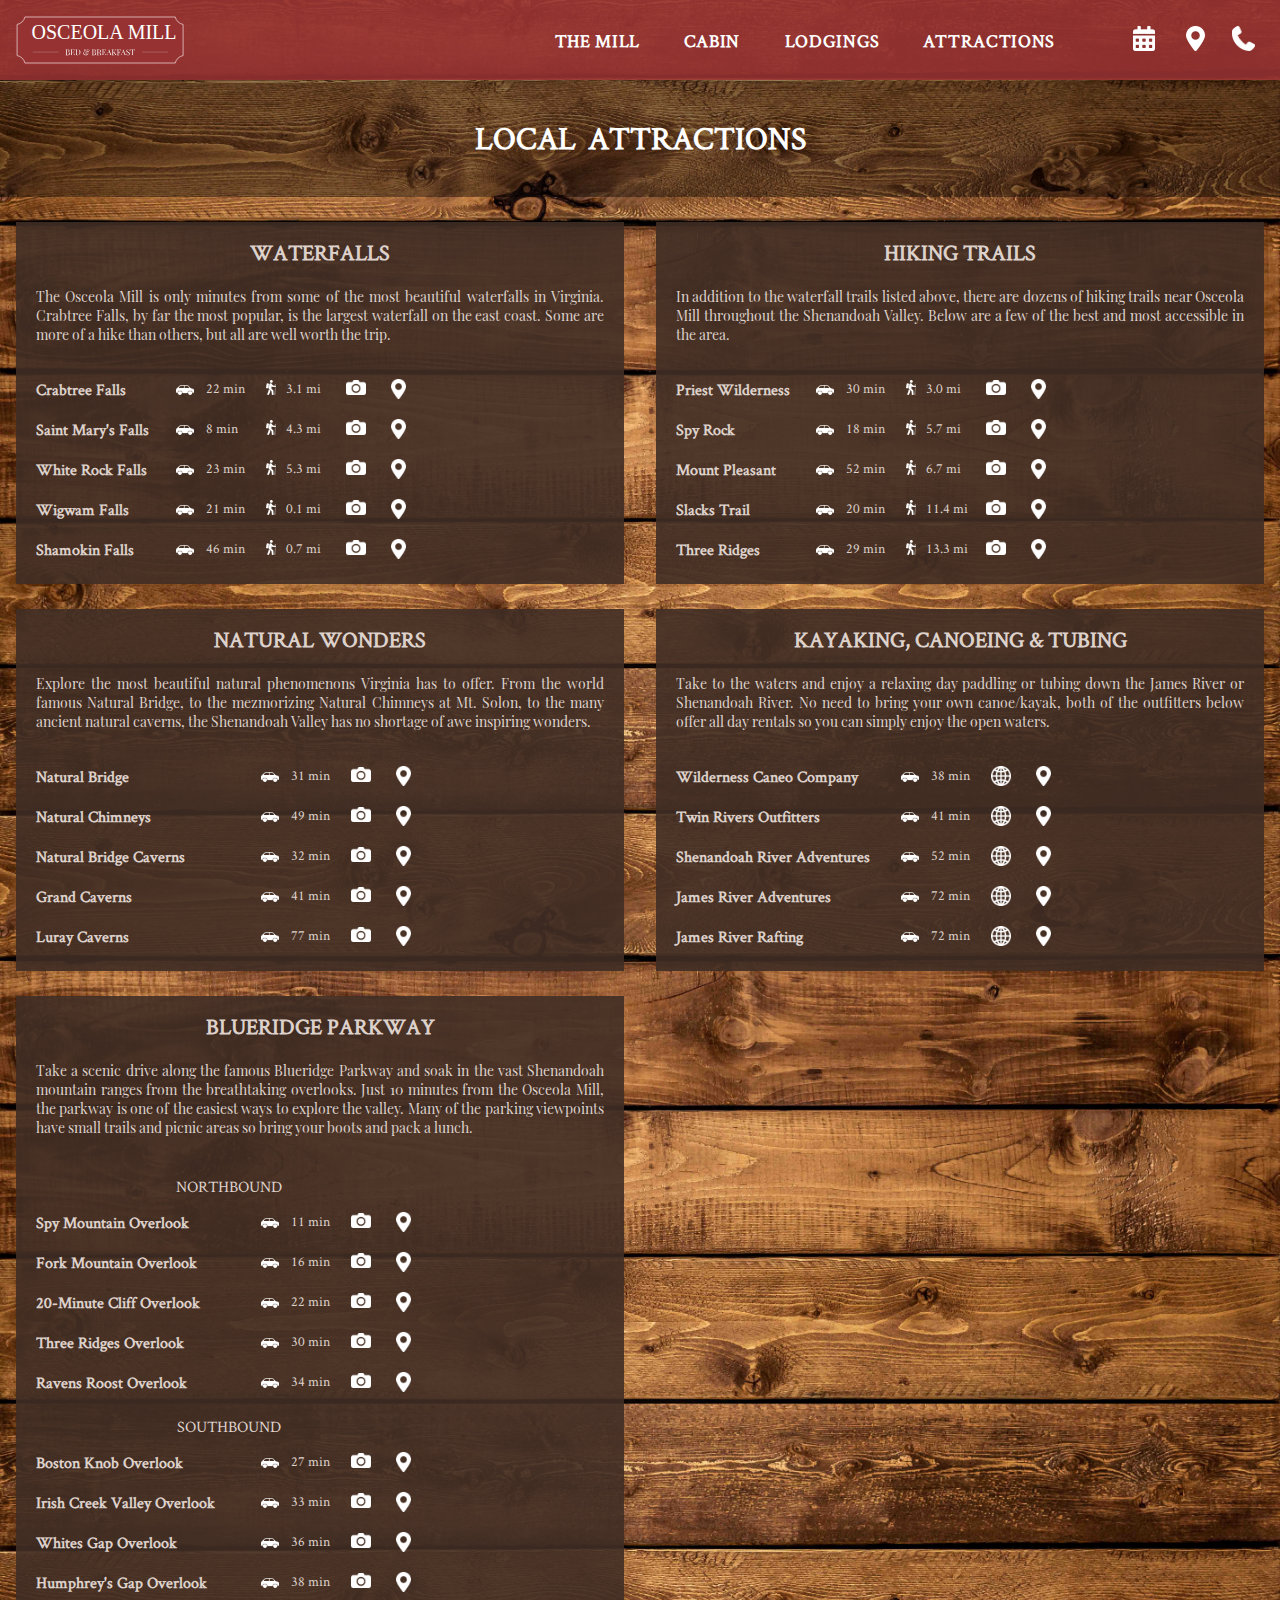
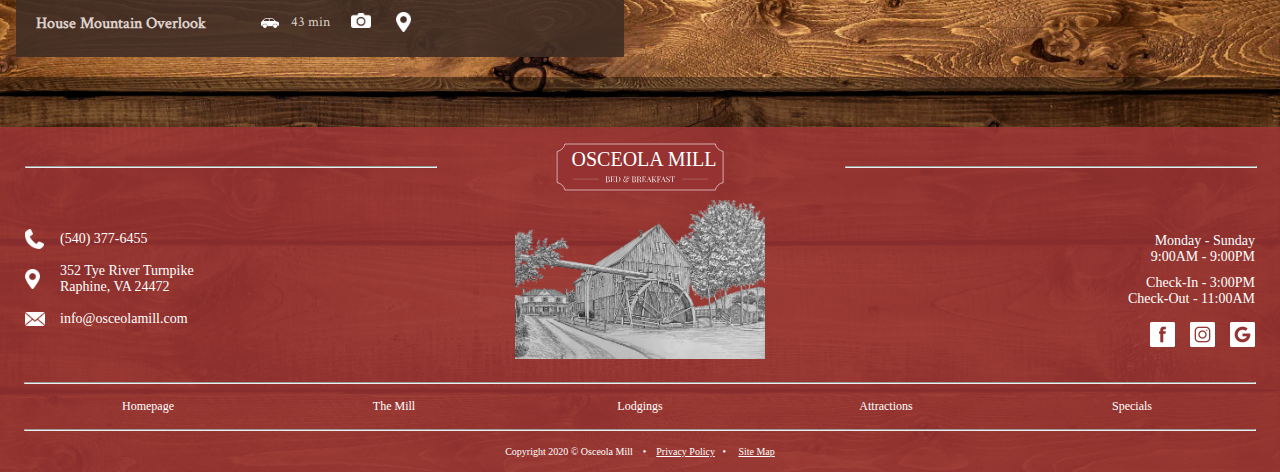
==== attractions.html @ 32bcdbac "initial commit (v1)" ====
<!DOCTYPE html>
<html lang="en">

<head>
    <meta charset="UTF-8">
    <meta name="viewport" content="width=device-width, initial-scale=1.0">
    <title>Osceola Mill Bed & Breakfast - Shenandoah Valley, Virginia</title>
    <link rel='stylesheet' href="/style.css">
</head>

<body>

    <!-- HEADER ------------------------------------------------------------------------------------->

    <div class="header">

        <!-- LOGO ------------------------------------------------------>
        <a class="home" href="/index.html">
            <img class="logo" src="img/logo.svg" alt="Osceola Mill Bed & Breakfast" href="#">
        </a>
        
        <!-- NAV ------------------------------------------------------->
        <a class="nav nav-mill" href="/the-mill.html">THE MILL</a>
        <a class="nav nav-cabin" href="/lodgings.html">CABIN</a>
        <a class="nav nav-lodgings" href="/lodgings.html">LODGINGS</a>
        <a class="nav nav-attractions" href="/attractions.html">ATTRACTIONS</a>

        <!-- ICONS ----------------------------------------------------->
        <a class="calendar" href="https://bit.ly/osceola-booking" target="_blank">
            <img src="/icon/calendar.png" alt="Check Availability">
        </a>
        <a class="map" href="https://bit.ly/osceola-map" target="_blank">
            <img src="/icon/map.png" alt="Get Directions">
        </a>
        <a class="phone" href="tel:540-377-6455">
            <img src="/icon/call.png" alt="Call (540) 377-6455">
        </a>
        <a class="bars" onclick="openNav()" href="#">
            <img src="/icon/bars.png" alt="Toggle Menu">
        </a>

    </div>

    <!-- SIDENAV ------------------------------------------------------------------------------------>

    <div id="sideBar" class="sidenav">
        <a href="javascript:void(0)" class="closebtn" onclick="closeNav()">&times;</a>
        <a href="/index.html">Home</a>
        <a href="/the-mill.html">The Mill</a>
        <a href="/lodgings.html">Cabin</a>
        <a href="/lodgings.html">Lodgings</a>
        <a href="/attractions.html">Attractions</a>
    </div>

    <!-- ATTRACTIONS -------------------------------------------------------------------------------->
    
    <div class="page-header">
        <h1>LOCAL &nbsp;ATTRACTIONS</h1>
    </div>

    <div class="attractions-page-container">

        <!-- WATERFALLS ----------------------------------------------->

        <div class="attractions-container waterfalls">
            <img src="/img/attractions/crabtree-falls.jpeg" alt=>
            <div class="attractions-info">
                <h2 class="attractions-name">WATERFALLS</h2>
                <p class="attractions-description">
                    The Osceola Mill is only minutes from some of the most beautiful waterfalls in 
                    Virginia. Crabtree Falls, by far the most popular, is the largest waterfall on the 
                    east coast. Some are more of a hike than others, but all are well worth the trip.
                </p>
            </div>

            <!-- DETAILS -------------------------------->
            <div class="attracions-details-container">
                <div class="attractions-details waterfalls-details">

                    <div class="waterfall-details crabtree-falls">
                        <div class="attraction">Crabtree Falls</div>
                        <div class="drive-i">
                            <img src="icon/drive.png" alt="">
                        </div>
                        <div class="drive">22 min</div>
                        <div class="hike-i">
                            <img src="icon/hike.png" alt="">
                        </div>
                        <div class="hike">3.1 mi</div>
                        <div class="photos">
                            <a href="https://www.alltrails.com/trail/us/virginia/crabtree-falls" target="_blank">
                                <img src="icon/camera.png" alt="">
                            </a>
                        </div>
                        <div class="directions">
                            <a href="https://goo.gl/maps/2Drnfw39XC8ugVYh7" target="_blank">
                                <img src="icon/map.png" alt="Get Directions">
                            </a>
                        </div>
                    </div>

                    <div class="waterfall-details saint-marys-falls">
                        <div class="attraction">Saint Mary's Falls</div>
                        <div class="drive-i">
                            <img src="icon/drive.png" alt="">
                        </div>
                        <div class="drive">8 min</div>
                        <div class="hike-i">
                            <img src="icon/hike.png" alt="">
                        </div>
                        <div class="hike"> 4.3 mi</div>
                        <div class="photos">
                            <a href="https://www.alltrails.com/trail/us/virginia/saint-marys-falls-trail" target="_blank">
                                <img src="icon/camera.png" alt="">
                            </a>
                        </div>
                        <div class="directions">
                            <a href="https://goo.gl/maps/r4k9ccxzrqQre2Cg9" target="_blank">
                                <img src="icon/map.png" alt="Get Directions">
                            </a>
                        </div>
                    </div>

                    <div class="waterfall-details white-rock-falls">
                        <div class="attraction">White Rock Falls</div>
                        <div class="drive-i">
                            <img src="icon/drive.png" alt="">
                        </div>
                        <div class="drive"> 23 min</div>
                        <div class="hike-i">
                            <img src="icon/hike.png" alt="">
                        </div>
                        <div class="hike"> 5.3 mi</div>
                        <div class="photos">
                            <a href="https://www.alltrails.com/trail/us/virginia/white-rock-falls-loop" target="_blank">
                                <img src="icon/camera.png" alt="">
                            </a>
                        </div>
                        <div class="directions">
                            <a href="https://goo.gl/maps/QuXnojKYyfBGvTxV6" target="_blank">
                                <img src="icon/map.png" alt="Get Directions">
                            </a>
                        </div>
                    </div>

                    <div class="waterfall-details wigwam-falls">
                        <div class="attraction">Wigwam Falls</div>
                        <div class="drive-i">
                            <img src="icon/drive.png" alt="">
                        </div>
                        <div class="drive"> 21 min</div>
                        <div class="hike"> 0.1 mi</div>
                        <div class="hike-i">
                            <img src="icon/hike.png" alt="">
                        </div>
                        <div class="photos">
                            <a href="https://www.alltrails.com/trail/us/virginia/wigwam-falls" target="_blank">
                                <img src="icon/camera.png" alt="">
                            </a>
                        </div>
                        <div class="directions">
                            <a href="https://goo.gl/maps/3E7mJEhsCW4ToHdL9" target="_blank">
                                <img src="icon/map.png" alt="Get Directions">
                            </a>
                        </div>
                    </div>

                    <div class="waterfall-details shamokin-falls">
                        <div class="attraction">Shamokin Falls</div>
                        <div class="drive-i">
                            <img src="icon/drive.png" alt="">
                        </div>
                        <div class="drive"> 46 min</div>
                        <div class="hike"> 0.7 mi</div>
                        <div class="hike-i">
                            <img src="icon/hike.png" alt="">
                        </div>
                        <div class="photos">
                            <a href="" target="_blank">
                                <img src="icon/camera.png" alt="">
                            </a>
                        </div>
                        <div class="directions">
                            <a href="" target="_blank">
                                <img src="icon/map.png" alt="Get Directions">
                            </a>
                        </div>
                    </div>

                </div>    

                <div class="attraction-details-buttons">

                    <div class="more-attractions">
                        <a href="https://www.google.com/search?tbm=lcl&sxsrf=ALeKk03cQmBU_P1K98ma7sODX2NoDB9OHQ%3A1597183250004&ei=ERUzX9zkPJKy5gLosIGYDg&q=waterfalls+near+vesuvius+va&oq=waterfalls+near+vesuvius+va&gs_l=psy-ab.3..33i299k1.328433.329797.0.330463.9.9.0.0.0.0.159.854.0j7.7.0....0...1c.1.64.psy-ab..2.3.395...0i7i30k1j0i8i7i30k1.0.emIcUrYnHzU">
                            MORE WATERFALLS
                        </a>
                    </div>

                    <div class="view-lodgings">
                        <a href="/lodgings.html">
                            VIEW LODGINGS
                        </a>
                    </div>

                    <div class="book-now">
                        <a href="https://hotels.cloudbeds.com/widget/load/v8nxuH/horiz?newWindow=1">
                            BOOK NOW
                        </a>
                    </div>

                </div>


            </div>

        </div>

        <!-- HIKING TRAILS -------------------------------------------->

        <div class="attractions-container hiking-trails">
            <img src="/img/attractions/appalachian-trail.jpeg" alt="">
            <div class="attractions-info">
                <h2 class="attractions-name">HIKING TRAILS</h2>
                <p class="attractions-description">
                    In addition to the waterfall trails listed above, there are dozens of hiking 
                    trails near Osceola Mill throughout the Shenandoah Valley. Below are a few of 
                    the best and most accessible in the area. 
                </p>
            </div>

            <!-- DETAILS -------------------------------->
            <div class="attracions-details-container">
                <div class="attractions-details trails-details">

                    <div class="trail-details priest-wilderness">
                        <div class="attraction">Priest Wilderness</div>
                        <div class="drive-i">
                            <img src="icon/drive.png" alt="">
                        </div>
                        <div class="drive"> 30 min</div>
                        <div class="hike"> 3.0 mi</div>
                        <div class="hike-i">
                            <img src="icon/hike.png" alt="">
                        </div>
                        <div class="photos">
                            <a href="https://www.google.com/maps/place/Priest+Summit/@37.8203587,-79.0666474,3a,75y,90t/data=!3m8!1e2!3m6!1sAF1QipP_chso_XDGqE3lHAy7SgM7sDb8ReRxjIvqCdp9!2e10!3e12!6shttps:%2F%2Flh5.googleusercontent.com%2Fp%2FAF1QipP_chso_XDGqE3lHAy7SgM7sDb8ReRxjIvqCdp9%3Dw128-h86-k-no!7i7360!8i4912!4m12!1m6!3m5!1s0x0:0x3a1bcb31fda0c307!2sThe+Priest+Wilderness+Parking+Area!8m2!3d37.8384773!4d-79.0232024!3m4!1s0x89b36b3326eaf573:0xaa925ff926782572!8m2!3d37.8203585!4d-79.0666482" target="_blank">
                                <img src="icon/camera.png" alt="">
                            </a>
                        </div>
                        <div class="directions">
                            <a href="https://goo.gl/maps/86As1qGWUg1icLup8" target="_blank">
                                <img src="icon/map.png" alt="Get Directions">
                            </a>
                        </div>
                    </div>

                    <div class="trail-details spy-rock-trail">
                        <div class="attraction">Spy Rock</div>
                        <div class="drive-i">
                            <img src="icon/drive.png" alt="">
                        </div>
                        <div class="drive">18 min</div>
                        <div class="hike-i">
                            <img src="icon/hike.png" alt="">
                        </div>
                        <div class="hike">5.7 mi</div>
                        <div class="photos">
                            <a href="https://www.alltrails.com/trail/us/virginia/spy-rock-trail" target="_blank">
                                <img src="icon/camera.png" alt="">
                            </a>
                        </div>
                        <div class="directions">
                            <a href="https://goo.gl/maps/JkVJvXXmJ8RxFVyB8" target="_blank">
                                <img src="icon/map.png" alt="Get Directions">
                            </a>
                        </div>
                    </div>

                    <div class="trail-details mount-pleasant-trail">
                        <div class="attraction">Mount Pleasant</div>
                        <div class="drive-i">
                            <img src="icon/drive.png" alt="">
                        </div>
                        <div class="drive">52 min</div>
                        <div class="hike-i">
                            <img src="icon/hike.png" alt="">
                        </div>
                        <div class="hike"> 6.7 mi</div>
                        <div class="photos">
                            <a href="https://www.alltrails.com/trail/us/virginia/mount-pleasant-trail" target="_blank">
                                <img src="icon/camera.png" alt="">
                            </a>
                        </div>
                        <div class="directions">
                            <a href="https://goo.gl/maps/vhHQZjALcRjSbyyv6" target="_blank">
                                <img src="icon/map.png" alt="Get Directions">
                            </a>
                        </div>
                    </div>

                    <div class="trail-details slacks-trail">
                        <div class="attraction">Slacks Trail</div>
                        <div class="drive-i">
                            <img src="icon/drive.png" alt="">
                        </div>
                        <div class="drive"> 20 min</div>
                        <div class="hike-i">
                            <img src="icon/hike.png" alt="">
                        </div>
                        <div class="hike"> 11.4 mi</div>
                        <div class="photos">
                            <a href="https://www.alltrails.com/trail/us/virginia/slacks-trail" target="_blank">
                                <img src="icon/camera.png" alt="">
                            </a>
                        </div>
                        <div class="directions">
                            <a href="https://goo.gl/maps/TiJddFkUH1Ag2ANC6" target="_blank">
                                <img src="icon/map.png" alt="Get Directions">
                            </a>
                        </div>
                    </div>

                    <div class="trail-details three-ridges-trail">
                        <div class="attraction">Three Ridges</div>
                        <div class="drive-i">
                            <img src="icon/drive.png" alt="">
                        </div>
                        <div class="drive"> 29 min</div>
                        <div class="hike"> 13.3 mi</div>
                        <div class="hike-i">
                            <img src="icon/hike.png" alt="">
                        </div>
                        <div class="photos">
                            <a href="https://www.alltrails.com/trail/us/virginia/three-ridges-trail" target="_blank">
                                <img src="icon/camera.png" alt="">
                            </a>
                        </div>
                        <div class="directions">
                            <a href="https://goo.gl/maps/CjNSGg9q7c4H2aCLA" target="_blank">
                                <img src="icon/map.png" alt="Get Directions">
                            </a>
                        </div>
                    </div>

                </div>

                <div class="attraction-details-buttons">

                    <div class="more-attractions">
                        <a href="">
                            MORE TRAILS
                        </a>
                    </div>

                    <div class="view-lodgings">
                        <a href="/lodgings.html">
                            VIEW LODGINGS
                        </a>
                    </div>

                    <div class="book-now">
                        <a href="https://hotels.cloudbeds.com/widget/load/v8nxuH/horiz?newWindow=1">
                            BOOK NOW
                        </a>
                    </div>

                </div>

            </div>

        </div>

        <!-- BLUERIDGE PKWY ------------------------------------------->

        <div class="attractions-container blueridge-parkway">
            <img src="/img/attractions/blueridge-mountains.jpeg" alt="">
            <div class="attractions-info">
                <h2 class="attractions-name">BLUERIDGE PARKWAY</h2>
                <p class="attractions-description">
                     Take a scenic drive along the famous Blueridge Parkway and soak in the vast 
                     Shenandoah mountain ranges from the breathtaking overlooks. Just 10 minutes 
                     from the Osceola Mill, the parkway is one of the easiest ways to explore the 
                     valley. Many of the parking viewpoints have small trails and picnic areas so 
                     bring your boots and pack a lunch.
                </p>
            </div>
        
            <!-- DETAILS -------------------------------->
            <div class="attracions-details-container">
                <div class="attractions-details blueridge-pkwy-details">

                    <div class="blueridge-north">NORTHBOUND</div>

                    <div class="blueridge-details spy-mountain-overlook">
                        <div class="attraction">Spy Mountain Overlook</div>
                        <div class="drive-i">
                            <img src="icon/drive.png" alt="">
                        </div>
                        <div class="drive">11 min</div>
                        <div class="photos">
                            <a href="https://www.google.com/maps/uv?hl=en&pb=!1s0x89b3476e8d856f4b%3A0x49d6bba749dcf922!3m1!7e115!4shttps%3A%2F%2Flh5.googleusercontent.com%2Fp%2FAF1QipP9x_CXGAxoXUiLvVaE52nDMLtCDzNzoLwAgdtN%3Dw532-h400-k-no!5sSpy%20Mountain%20Overlook%20-%20Google%20Search!15sCgIgAQ&imagekey=!1e10!2sAF1QipP9x_CXGAxoXUiLvVaE52nDMLtCDzNzoLwAgdtN&sa=X&ved=2ahUKEwizn-mxk4frAhXYK80KHY_UDAsQoiowE3oECBIQBg&cshid=1596736668141022" target="_blank">
                                <img src="icon/camera.png" alt="">
                            </a>
                        </div>
                        <div class="directions">
                            <a href="https://goo.gl/maps/WxGaet4zpoJbccWf8" target="_blank">
                                <img src="icon/map.png" alt="Get Directions">
                            </a>
                        </div>
                    </div>

                    <div class="blueridge-details fork-mountain-overlook">
                        <div class="attraction">Fork Mountain Overlook</div>
                        <div class="drive-i">
                            <img src="icon/drive.png" alt="">
                        </div>
                        <div class="drive">16 min</div>
                        <div class="photos">
                            <a href="https://www.google.com/maps/uv?hl=en&pb=!1s0x89b343c0356f5aa3%3A0xbd80cd5dfa6c831a!3m1!7e115!4shttps%3A%2F%2Flh5.googleusercontent.com%2Fp%2FAF1QipMKcnc7F6ZegQkKMnvCl9FWYj-w9krWSOZc2-3n%3Dw710-h400-k-no!5sFork%20Mountain%20Overlook%20-%20Google%20Search!15sCgIgAQ&imagekey=!1e10!2sAF1QipMKcnc7F6ZegQkKMnvCl9FWYj-w9krWSOZc2-3n&sa=X&ved=2ahUKEwiB9YXnk4frAhUHG80KHQaMAjIQoiowE3oECBMQBg" target="_blank">
                                <img src="icon/camera.png" alt="">
                            </a>
                        </div>
                        <div class="directions">
                            <a href="https://goo.gl/maps/JdSh9MdES3xpiYqp8" target="_blank">
                                <img src="icon/map.png" alt="Get Directions">
                            </a>
                        </div>
                    </div>

                    <div class="blueridge-details twenty-min-cliff-overlook">
                        <div class="attraction">20-Minute Cliff Overlook</div>
                        <div class="drive-i">
                            <img src="icon/drive.png" alt="">
                        </div>
                        <div class="drive">22 min</div>
                        <div class="photos">
                            <a href="https://www.google.com/maps/place/20-Minute+Cliff+Overlook/@37.8975722,-79.0537798,3a,75y,90t/data=!3m8!1e2!3m6!1sAF1QipO4uwgiAiFSwKFqrQK5JJcS1SI1SfqV3e-V-XX7!2e10!3e12!6shttps:%2F%2Flh5.googleusercontent.com%2Fp%2FAF1QipO4uwgiAiFSwKFqrQK5JJcS1SI1SfqV3e-V-XX7%3Dw114-h86-k-no!7i4032!8i3024!4m5!3m4!1s0x89b3422f82743527:0x8943b810acd66cb5!8m2!3d37.8975722!4d-79.0537798" target="_blank">
                                <img src="icon/camera.png" alt="">
                            </a>
                        </div>
                        <div class="directions">
                            <a href="https://goo.gl/maps/7fRU1Jx6PVjAXwWz7" target="_blank">
                                <img src="icon/map.png" alt="Get Directions">
                            </a>
                        </div>
                    </div>

                    <div class="blueridge-details three-ridges-overlook">
                        <div class="attraction">Three Ridges Overlook</div>
                        <div class="drive-i">
                            <img src="icon/drive.png" alt="">
                        </div>
                        <div class="drive">30 min</div>
                        <div class="photos">
                            <a href="https://www.google.com/maps/place/Three+Ridges+Overlook/@37.9072928,-78.97926,3a,75y,90t/data=!3m8!1e2!3m6!1sAF1QipMRPqexbqUqmyvlJjsyxAVHGIeCIM8tBGHiNoyW!2e10!3e12!6shttps:%2F%2Flh5.googleusercontent.com%2Fp%2FAF1QipMRPqexbqUqmyvlJjsyxAVHGIeCIM8tBGHiNoyW%3Dw129-h86-k-no!7i3888!8i2592!4m5!3m4!1s0x89b368e35c11ab97:0x71034734e0ae43f5!8m2!3d37.9071258!4d-78.9791112" target="_blank">
                                <img src="icon/camera.png" alt="">
                            </a>
                        </div>
                        <div class="directions">
                            <a href="https://goo.gl/maps/Gb5boxdUg1tTKuXm9" target="_blank">
                                <img src="icon/map.png" alt="Get Directions">
                            </a>
                        </div>
                    </div>

                    <div class="blueridge-details ravens-roost-overlook">
                        <div class="attraction">Ravens Roost Overlook</div>
                        <div class="drive-i">
                            <img src="icon/drive.png" alt="">
                        </div>
                        <div class="drive">34 min</div>
                        <div class="photos">
                            <a href="https://www.google.com/maps/place/Ravens+Roost+Overlook/@37.9337372,-78.9528895,3a,75y,90t/data=!3m8!1e2!3m6!1sAF1QipOFuVO8P-_L_6oG_0p2ay2NQ85RZNQzZlJXaUHe!2e10!3e12!6shttps:%2F%2Flh5.googleusercontent.com%2Fp%2FAF1QipOFuVO8P-_L_6oG_0p2ay2NQ85RZNQzZlJXaUHe%3Dw152-h86-k-no!7i5248!8i2952!4m5!3m4!1s0x89b368e86b5490b3:0x4315e975ffbbeaa1!8m2!3d37.9337372!4d-78.9528895" target="_blank">
                                <img src="icon/camera.png" alt="">
                            </a>
                        </div>
                        <div class="directions">
                            <a href="https://goo.gl/maps/oWHmw6yxVeJKCFUt7" target="_blank">
                                <img src="icon/map.png" alt="Get Directions">
                            </a>
                        </div>
                    </div>

                    <div class="blueridge-south">SOUTHBOUND</div>

                    <div class="blueridge-details boston-knob-overlook">
                        <div class="attraction">Boston Knob Overlook</div>
                        <div class="drive-i">
                            <img src="icon/drive.png" alt="">
                        </div>
                        <div class="drive">27 min</div>
                        <div class="photos">
                            <a href="https://www.google.com/maps/place/Boston+Knob+Overlook/@37.8118147,-79.2291569,3a,75y,90t/data=!3m8!1e2!3m6!1sAF1QipOn-r0cwzhHDxFexrDqmDDg0RkKUXgGftDwVZ0Q!2e10!3e12!6shttps:%2F%2Flh5.googleusercontent.com%2Fp%2FAF1QipOn-r0cwzhHDxFexrDqmDDg0RkKUXgGftDwVZ0Q%3Dw114-h86-k-no!7i5248!8i3936!4m5!3m4!1s0x89b337db5a595c71:0x917ba35bd4070ebc!8m2!3d37.8124298!4d-79.228706" target="_blank">
                                <img src="icon/camera.png" alt="">
                            </a>
                        </div>
                        <div class="directions">
                            <a href="https://goo.gl/maps/iH9QuUWL1WBwaGZ18" target="_blank">
                                <img src="icon/map.png" alt="Get Directions">
                            </a>
                        </div>
                    </div>

                    <div class="blueridge-details irish-creek-valley-overlook">
                        <div class="attraction">Irish Creek Valley Overlook</div>
                        <div class="drive-i">
                            <img src="icon/drive.png" alt="">
                        </div>
                        <div class="drive">33 min</div>
                        <div class="photos">
                            <a href="https://www.google.com/maps/place/Irish+Creek+Valley+Overlook/@37.7799983,-79.2756831,3a,75y,90t/data=!3m8!1e2!3m6!1sAF1QipPW5dgsxe5VmUABsAdegMddckZGGET6gSfaXXx0!2e10!3e12!6shttps:%2F%2Flh5.googleusercontent.com%2Fp%2FAF1QipPW5dgsxe5VmUABsAdegMddckZGGET6gSfaXXx0%3Dw152-h86-k-no!7i4096!8i2304!4m5!3m4!1s0x89b3368925a61f85:0xc11bafb41dfb49f0!8m2!3d37.7799983!4d-79.2756831" target="_blank">
                                <img src="icon/camera.png" alt="">
                            </a>
                        </div>
                        <div class="directions">
                            <a href="https://goo.gl/maps/unaHMEoLbL537XhQ7" target="_blank">
                                <img src="icon/map.png" alt="Get Directions">
                            </a>
                        </div>
                    </div>

                    <div class="blueridge-details whites-gap-overlook">
                        <div class="attraction">Whites Gap Overlook</div>
                        <div class="drive-i">
                            <img src="icon/drive.png" alt="">
                        </div>
                        <div class="drive">36 min</div>
                        <div class="photos">
                            <a href="https://www.google.com/maps/place/Whites+Gap+Parking+Lot/@37.7561388,-79.2932356,3a,75y,90t/data=!3m8!1e2!3m6!1sAF1QipPXkqsjfFN76Y0bE_FEnjkNQ3gH96VYMjVrV9CM!2e10!3e12!6shttps:%2F%2Flh5.googleusercontent.com%2Fp%2FAF1QipPXkqsjfFN76Y0bE_FEnjkNQ3gH96VYMjVrV9CM%3Dw114-h86-k-no!7i3264!8i2448!4m5!3m4!1s0x89b3341ce10bb25f:0x4129499e7fefd8d8!8m2!3d37.7561298!4d-79.2932191" target="_blank">
                                <img src="icon/camera.png" alt="">
                            </a>
                        </div>
                        <div class="directions">
                            <a href="https://goo.gl/maps/BBALWMavky2NXxvL9" target="_blank">
                                <img src="icon/map.png" alt="Get Directions">
                            </a>
                        </div>
                    </div>

                    <div class="blueridge-details humphreys-gap-overlook">
                        <div class="attraction">Humphrey's Gap Overlook</div>
                        <div class="drive-i">
                            <img src="icon/drive.png" alt="">
                        </div>
                        <div class="drive">38 min</div>
                        <div class="photos">
                            <a href="https://www.google.com/maps/place/Humphreys+Gap/@37.7409674,-79.3028114,3a,75y,90t/data=!3m8!1e2!3m6!1sAF1QipPRSzylvjog32BtnAe37lXkcY2snJ7gvkqsfiXp!2e10!3e12!6shttps:%2F%2Flh5.googleusercontent.com%2Fp%2FAF1QipPRSzylvjog32BtnAe37lXkcY2snJ7gvkqsfiXp%3Dw176-h86-k-no!7i4032!8i1960!4m5!3m4!1s0x89b333f740179507:0x167baaf9bbc95841!8m2!3d37.7409674!4d-79.3028114" target="_blank">
                                <img src="icon/camera.png" alt="">
                            </a>
                        </div>
                        <div class="directions">
                            <a href="https://goo.gl/maps/pro3NQYAiL1zVHGaA" target="_blank">
                                <img src="icon/map.png" alt="Get Directions">
                            </a>
                        </div>
                    </div>

                    <div class="blueridge-details house-mountain-overlook">
                        <div class="attraction">House Mountain Overlook</div>
                        <div class="drive-i">
                            <img src="icon/drive.png" alt="">
                        </div>
                        <div class="drive">43 min</div>
                        <div class="photos">
                            <a href="https://www.google.com/maps/place/View,+House+Mountain/@37.7399695,-79.3037876,3a,75y,90t/data=!3m8!1e2!3m6!1sAF1QipNSUb3CRplkYMrwH-iL6HyvgOky9vR5mpqHFrfz!2e10!3e12!6shttps:%2F%2Flh5.googleusercontent.com%2Fp%2FAF1QipNSUb3CRplkYMrwH-iL6HyvgOky9vR5mpqHFrfz%3Dw152-h86-k-no!7i6880!8i3888!4m5!3m4!1s0x89b3324d085075cd:0x4d6034ae660b21d2!8m2!3d37.7021655!4d-79.3220428" target="_blank">
                                <img src="icon/camera.png" alt="">
                            </a>
                        </div>
                        <div class="directions">
                            <a href="https://goo.gl/maps/RJBYMvhLeMyhfWKg7" target="_blank">
                                <img src="icon/map.png" alt="Get Directions">
                            </a>
                        </div>
                    </div>

                </div>

                <div class="attraction-details-buttons">

                    <div class="more-attractions">
                        <a href="https://www.virtualblueridge.com/parkway-places/overlooks/">
                            ALL OVERLOOKS
                        </a>
                    </div>

                    <div class="view-lodgings">
                        <a href="/lodgings.html">
                            VIEW LODGINGS
                        </a>
                    </div>

                    <div class="book-now">
                        <a href="https://hotels.cloudbeds.com/widget/load/v8nxuH/horiz?newWindow=1">
                            BOOK NOW
                        </a>
                    </div>

                </div>

            </div>    
        
        </div>

        <!-- NATURAL WONDERS ------------------------------------------>

        <div class="attractions-container natural-wonders">
            <img src="/img/attractions/natural-bridge.jpeg" alt="">
            <div class="attractions-info">
                <h2 class="attractions-name">NATURAL WONDERS</h2>
                <p class="attractions-description">
                    Explore the most beautiful natural phenomenons Virginia has to offer. From the 
                    world famous Natural Bridge, to the mezmorizing Natural Chimneys at Mt. Solon, 
                    to the many ancient natural caverns, the Shenandoah Valley has no shortage of 
                    awe inspiring wonders.
                </p>
            </div>
        
            <!-- DETAILS -------------------------------->
            <div class="attracions-details-container">
                <div class="attractions-details natural-wonders-details">

                    <div class="natural-wonder-details natural-bridge">
                        <div class="attraction">Natural Bridge</div>
                        <div class="drive-i">
                            <img src="icon/drive.png" alt="">
                        </div>
                        <div class="drive">31 min</div>
                        <div class="photos">
                            <a href="https://www.google.com/maps/place/Natural+Bridge+State+Park/@37.6286389,-79.5437481,3a,75y,90t/data=!3m8!1e2!3m6!1sAF1QipMm5IJU52XrOGS6iJYLMnWkD1mPofns-6B1HPHZ!2e10!3e12!6shttps:%2F%2Flh5.googleusercontent.com%2Fp%2FAF1QipMm5IJU52XrOGS6iJYLMnWkD1mPofns-6B1HPHZ%3Dw86-h114-k-no!7i3456!8i4608!4m5!3m4!1s0x884cd08b91c6b643:0x1e39415be412ec50!8m2!3d37.6286389!4d-79.5437481" target="_blank">
                                <img src="icon/camera.png" alt="">
                            </a>
                        </div>
                        <div class="directions">
                            <a href="https://goo.gl/maps/GKfGUc9Ehm8G5PXd7" target="_blank">
                                <img src="icon/map.png" alt="Get Directions">
                            </a>
                        </div>
                    </div>

                    <div class="natural-wonder-details natural-chimneys">
                        <div class="attraction">Natural Chimneys</div>
                        <div class="drive-i">
                            <img src="icon/drive.png" alt="">
                        </div>
                        <div class="drive">49 min</div>
                        <div class="photos">
                            <a href="https://www.google.com/maps/place/Natural+Chimneys+Park/@38.3580058,-79.0833969,3a,75y,90t/data=!3m8!1e2!3m6!1sAF1QipO0PbEk2Fg5OWolQ5ZFZES-SS5va_CHBAt_JlSy!2e10!3e12!6shttps:%2F%2Flh5.googleusercontent.com%2Fp%2FAF1QipO0PbEk2Fg5OWolQ5ZFZES-SS5va_CHBAt_JlSy%3Dw114-h86-k-no!7i4160!8i3120!4m5!3m4!1s0x89b4bc575edc0ed9:0xe631fdbc53133d13!8m2!3d38.3580058!4d-79.0833969" target="_blank">
                                <img src="icon/camera.png" alt="">
                            </a>
                        </div>
                        <div class="directions">
                            <a href="https://goo.gl/maps/EvwJ4qH4rs7tkiYE8" target="_blank">
                                <img src="icon/map.png" alt="Get Directions">
                            </a>
                        </div>
                    </div>

                    <div class="natural-wonder-details natural-bridge-caverns">
                        <div class="attraction">Natural Bridge Caverns</div>
                        <div class="drive-i">
                            <img src="icon/drive.png" alt="">
                        </div>
                        <div class="drive">32 min</div>
                        <div class="photos">
                            <a href="https://naturalbridgecaverns.com/" target="_blank">
                                <img src="icon/camera.png" alt="">
                            </a>
                        </div>
                        <div class="directions">
                            <a href="https://goo.gl/maps/x9ZrgVqov13LyoNw5" target="_blank">
                                <img src="icon/map.png" alt="Get Directions">
                            </a>
                        </div>
                    </div>

                    <div class="natural-wonder-details grand-caverns">
                        <div class="attraction">Grand Caverns</div>
                        <div class="drive-i">
                            <img src="icon/drive.png" alt="">
                        </div>
                        <div class="drive">41 min</div>
                        <div class="photos">
                            <a href="https://www.grandcaverns.com/" target="_blank">
                                <img src="icon/camera.png" alt="">
                            </a>
                        </div>
                        <div class="directions">
                            <a href="https://goo.gl/maps/Xr6uGWZteiGjeWAu5" target="_blank">
                                <img src="icon/map.png" alt="Get Directions">
                            </a>
                        </div>
                    </div>

                    <div class="natural-wonder-details luray-caverns">
                        <div class="attraction">Luray Caverns</div>
                        <div class="drive-i">
                            <img src="icon/drive.png" alt="">
                        </div>
                        <div class="drive">77 min</div>
                        <div class="photos">
                            <a href="https://luraycaverns.com/" target="_blank">
                                <img src="icon/camera.png" alt="">
                            </a>
                        </div>
                        <div class="directions">
                            <a href="https://goo.gl/maps/sSNoPjiJPPmVrHrSA" target="_blank">
                                <img src="icon/map.png" alt="Get Directions">
                            </a>
                        </div>
                    </div>

                </div>

                <div class="attraction-details-buttons">

                    <div class="more-attractions">
                        <a href="https://www.tripadvisor.com/Attractions-g3635782-Activities-c57-Shenandoah_Valley_Virginia.html">
                            MORE ATTRACTIONS
                        </a>
                    </div>

                    <div class="view-lodgings">
                        <a href="/lodgings.html">
                            VIEW LODGINGS
                        </a>
                    </div>

                    <div class="book-now">
                        <a href="https://hotels.cloudbeds.com/widget/load/v8nxuH/horiz?newWindow=1">
                            BOOK NOW
                        </a>
                    </div>

                </div>

            </div>

        </div>

        <!-- KAYAKING ------------------------------------------------>

        <div class="attractions-container kayaking">
            <img src="/img/attractions/kayaking.jpeg" alt="">
            <div class="attractions-info">
                <h2 class="attractions-name">KAYAKING, CANOEING & TUBING</h2>
                <p class="attractions-description">
                    Take to the waters and enjoy a relaxing day paddling or tubing down the James 
                    River or Shenandoah River. No need to bring your own canoe/kayak, both of the 
                    outfitters below offer all day rentals so you can simply enjoy the open waters.
                </p>
            </div>

            <!-- DETAILS -------------------------------->
            <div class="attracions-details-container">
                <div class="attractions-details kayaks-details">

                    <div class="kayak-details wilderness-canoe-co">
                        <div class="attraction">Wilderness Caneo Company</div>
                        <div class="drive-i">
                            <img src="icon/drive.png" alt="">
                        </div>
                        <div class="drive">38 min</div>
                        <div class="website">
                            <a href="https://www.wildernesscanoecompany.com/" target="_blank">
                                <img src="icon/web.png" alt="">
                            </a>
                        </div>
                        <div class="directions">
                            <a href="https://goo.gl/maps/PSQ7uhznKNbHYLbW6" target="_blank">
                                <img src="icon/map.png" alt="Get Directions">
                            </a>
                        </div>
                    </div>

                    <div class="kayak-details twin-rivers-outfitters">
                        <div class="attraction">Twin Rivers Outfitters</div>
                        <div class="drive-i">
                            <img src="icon/drive.png" alt="">
                        </div>
                        <div class="drive">41 min</div>
                        <div class="website">
                            <a href="https://canoevirginia.net/" target="_blank">
                                <img src="icon/web.png" alt="">
                            </a>
                        </div>
                        <div class="directions">
                            <a href="https://g.page/Twinriveroutfitter?share" target="_blank">
                                <img src="icon/map.png" alt="Get Directions">
                            </a>
                        </div>
                    </div>

                    <div class="kayak-details shenandoah-river-adventures">
                        <div class="attraction">Shenandoah River Adventures</div>
                        <div class="drive-i">
                            <img src="icon/drive.png" alt="">
                        </div>
                        <div class="drive">52 min</div>
                        <div class="website">
                            <a href="https://shenandoahriveradventures.com/" target="_blank">
                                <img src="icon/web.png" alt="">
                            </a>
                        </div>
                        <div class="directions">
                            <a href="https://goo.gl/maps/Y55hrJokkhDcPgkq6" target="_blank">
                                <img src="icon/map.png" alt="Get Directions">
                            </a>
                        </div>
                    </div>

                    <div class="kayak-details james-river-adventures">
                        <div class="attraction">James River Adventures</div>
                        <div class="drive-i">
                            <img src="icon/drive.png" alt="">
                        </div>
                        <div class="drive">72 min</div>
                        <div class="website">
                            <a href="http://www.jamesriveradventures.org/" target="_blank">
                                <img src="icon/web.png" alt="">
                            </a>
                        </div>
                        <div class="directions">
                            <a href="https://goo.gl/maps/Lg8hkBAmMDaCi8hz5" target="_blank">
                                <img src="icon/map.png" alt="Get Directions">
                            </a>
                        </div>
                    </div>

                    <div class="kayak-details james-river-rafting">
                        <div class="attraction">James River Rafting</div>
                        <div class="drive-i">
                            <img src="icon/drive.png" alt="">
                        </div>
                        <div class="drive">72 min</div>
                        <div class="website">
                            <a href="https://www.reelingandrafting.com/" target="_blank">
                                <img src="icon/web.png" alt="">
                            </a>
                        </div>
                        <div class="directions">
                            <a href="https://goo.gl/maps/GxTx73xY2egBZ9Vx7" target="_blank">
                                <img src="icon/map.png" alt="Get Directions">
                            </a>
                        </div>
                    </div>

                </div>

                <div class="attraction-details-buttons">

                    <div class="more-attractions">
                        <a href="https://www.google.com/maps/search/kayaking+canoeing+tubing+near+vesuvius+virginia/@38.5274099,-78.8157447,9z/data=!4m2!2m1!6e1">
                            MORE ACTIVITES
                        </a>
                    </div>

                    <div class="view-lodgings">
                        <a href="/lodgings.html">
                            VIEW LODGINGS
                        </a>
                    </div>

                    <div class="book-now">
                        <a href="https://hotels.cloudbeds.com/widget/load/v8nxuH/horiz?newWindow=1">
                            BOOK NOW
                        </a>
                    </div>

                </div>

            </div>

        </div>

    </div>







    <!-- BOOKING ------------------------------------------------------------------------------------>

    <div class="booking booking-bottom">
        <script src="https://hotels.cloudbeds.com/widget/load/v8nxuH/horiz?newWindow=1"></script>
    </div>

    <!-- FOOTER ------------------------------------------------------------------------------------->

    <footer>

        <!-- LOGO ------------------------------------------------------>
        <hr class="footer-left">
        <img class="footer-logo" src="/img/logo.svg">
        <hr class="footer-right">

        <!-- INFO ------------------------------------------------------>
        <div class="footer-info">

            <!-- CONTACT ----------------------------------------------->
            <div class="contact-info">
                <div class="footer-phone">
                    <img src="/icon/call.png" alt="Call (540) 377-6455">
                </div>
                <div class="footer-number">(540) 377-6455</div>
                <div class="footer-map">
                    <img src="/icon/map.png" alt="Get Directions">
                </div>
                <div class="footer-address">352 Tye River Turnpike<br>Raphine, VA 24472</div>
                <div class="footer-mail">
                    <img src="/icon/mail.png">
                </div>
                <div class="footer-email">info@osceolamill.com</div>
            </div>

            <!-- SKETCH ------------------------------------------------>
            <img src="/img/osceola-sketch-bw.png" alt="" class="sketch">

            <!-- OPERATION --------------------------------------------->
            <div class="other-info">
                <div class="operation">
                    <div class="days">Monday - Sunday</div>
                    <div class="hours">9:00AM - 9:00PM</div>
                    <div class="check-in">Check-In - 3:00PM</div>
                    <div class="check-out">Check-Out - 11:00AM</div>
                </div>

                <!-- SOCIAL -------------------------------------------->
                <div class="social">
                    <a class="facebook" href="https://bit.ly/osceola-facebook" target="_blank">
                        <img src="/icon/facebook.png" alt="Follow Us On Facebook"></a>
                    <a class="instagram" href="https://bit.ly/osceola-instagram" target="_blank">
                        <img src="/icon/instagram.png" alt="Follow Us On Instagram"></a>
                    <a class="google" href="https://bit.ly/osceola-mill-google" target="_blank">
                        <img src="/icon/google.png" alt="Check Us Out On Google"></a>
                </div>
            </div>
        </div>

        <hr class="footer-middle">

        <!-- NAV ------------------------------------------------------->
        <nav class="footer-nav">
            <a href="/index.html">Homepage</a>
            <a href="/the-mill.html">The Mill</a>
            <a href="/lodgings.html">Lodgings</a>
            <a href="/attractions.html">Attractions</a>
            <a href="/specials.html">Specials</a>
        </nav>

        <hr class="footer-bottom">
        
        <!-- SUB ------------------------------------------------------->
        <div class="sub-footer">
            <div class="sub-text">
                <span>Copyright 2020 &copy; Osceola Mill</span>
                <span>&nbsp;&nbsp;&nbsp;&bull;&nbsp;&nbsp;&nbsp;</span>
                <a href="/privacy-policy.html" target="_blank">Privacy Policy</a>
                <span>&nbsp;&nbsp;&bull;&nbsp;&nbsp;&nbsp;&nbsp;</span>
                <a href="/site-map.html" target="_blank">Site Map</a>
            </div>
        </div>
    </footer>

    <script src="script.js"></script>

</body>

</html>
---- style.css ----
body {
    margin: 0;
    padding: 0;
    background-image: url(/img/background/background-0.jpg);
    background-position: center;
    background-repeat: repeat-y;
    background-size: 100%;
    color: white;
}

/* LINKS ------------------------------------------------------------------------------------------*/

a {
    color: white;
    text-decoration: none;
}

/* FONTS ------------------------------------------------------------------------------------------*/

@font-face {
    font-family: primary;
    src: url(/font/crimson-text-regular.ttf)
}

@font-face {
    font-family: secondary;
    src: url(/font/playfair-display-variable.ttf)
}

/* HEADER -----------------------------------------------------------------------------------------*/

.header {
    display: grid;
    grid-template-areas: 
        "logo . calendar map phone bars";
    grid-template-columns: 40% auto 50px 50px 50px 50px;
    align-items: center;
    justify-items: right;
    background-color: rgba(150, 50, 50, 0.9);
    padding: 15px 15px;
}

.home {
    grid-area: logo;
    justify-self: start;
}

.logo {
    height: 50px;
}

.nav {
    display: none;
    font-family: primary;
    font-size: 18px;
    letter-spacing: 0.5pt;
    font-weight: bold;
}

.nav:hover {
    text-shadow: 2px 2px rgb(39, 39, 39);
}

.nav-mill {
    grid-area: mill;
}

.nav-cabin {
    grid-area: cabin;
}

.nav-lodgings {
    grid-area: lodgings;
}

.nav-attractions {
    grid-area: attractions;
}

.header .calendar {
    grid-area: calendar;
    align-items: center;
    justify-items: center;
}

.header .calendar img {
    height: 25px;
}

.header .map {
    grid-area: map;
}

.header .map img {
    height: 25px;
}

.header .phone {
    grid-area: phone;
}

.header .phone img {
    height: 25px;
}

.bars {
    grid-area: bars;
}

.bars img {
    height: 25px;
}

.page-header {
    display: grid;
    align-items: center;
    justify-items: center;
    font-family: primary;
    padding: 15px;
    background: rgba(0, 0, 0, 0.4);
}

/* SIDENAV ----------------------------------------------------------------------------------------*/

.sidenav {
    height: 100%;
    width: 0;
    position: fixed;
    z-index: 1;
    top: 0;
    right: 0;
    background-color: rgba(0, 0, 0, 0.95);
    overflow-x: hidden;
    padding-top: 60px;
    transition: 0.5s;
    z-index: 99;
    font-family: primary;
}

.sidenav a {
    padding: 8px 8px 8px 32px;
    text-decoration: none;
    font-size: 25px;
    color: #818181;
    display: block;
    transition: 0.5s;
}

.sidenav a:hover {
    color: #f1f1f1;
}

.sidenav .closebtn {
    position: absolute;
    top: 0;
    right: 25px;
    font-size: 36px;
    margin-left: 50px;
}

#main {
    transition: margin-right .5s;
}


/* ------------------------------------------------------------------------------------------------*/
/* HOME PAGE -------------------------------------------------------------------------------START--*/
/* ------------------------------------------------------------------------------------------------*/



/* SLIDESHOW --------------------------------------------------------------------------------------*/

.galleryContainer{
    width: 100%;
    height: 300px;
    display: grid;
    margin: auto;
    user-select: none;
    box-sizing: border-box;
}

.galleryContainer .slideShowContainer{
    width: 100%;
    height: 100%;
    overflow: hidden;
    background-color: gainsboro;
    position: relative;
}

.galleryContainer .slideShowContainer .imageHolder{
    width: 100%;
    height: auto;
    position: absolute;
    opacity: 0;
}

.galleryContainer .slideShowContainer .imageHolder img{
    width: 100%;
    height: auto;
}

.galleryContainer .slideShowContainer .leftArrow,.galleryContainer .slideShowContainer .rightArrow{
    width: 50px;
    background: #00000036;
    position: absolute;
    left: 0;
    z-index: 1;
    transition: background 0.5s;
    height: 60px;
    top: 50%;
    transform: translateY(-50%);
    border-top-right-radius: 10px;
    border-bottom-right-radius: 10px;
}

.galleryContainer .slideShowContainer .rightArrow{
    left: auto;
    right: 0;
    border-top-right-radius: 0px;
    border-bottom-right-radius: 0px;
    border-top-left-radius: 10px;
    border-bottom-left-radius: 10px;
}

.galleryContainer .slideShowContainer .leftArrow:hover,.galleryContainer .slideShowContainer .rightArrow:hover{
    background: #000000a8;
    cursor: pointer;
}

.galleryContainer .arrow{
    display: inline-block;
    border: 3px solid white;
    width: 10px;
    height: 10px;
    border-left: none;
    border-bottom: none;
    margin: auto;
    position: absolute;
    left: 0;
    right: 0;
    top: 0;
    bottom: 0;
}

.galleryContainer .arrow.arrowLeft{
    transform: rotateZ(-135deg);
}

.galleryContainer .arrow.arrowRight{
    transform: rotateZ(45deg);
}

.galleryContainer .moveLeftCurrentSlide{
    animation-name: moveLeftCurrent;
    animation-duration: 0.5s;
    animation-timing-function: linear;
    animation-fill-mode:forwards;

}

.galleryContainer .moveLeftNextSlide{
    animation-name: moveLeftNext;
    animation-duration: 0.5s;
    animation-timing-function: linear;
    animation-fill-mode:forwards;
}

@keyframes moveLeftCurrent {
    from {margin-left: 0;opacity: 1;}
    to {margin-left: -100%;opacity: 1;}
}

@keyframes moveLeftNext {
    from {margin-left: 100%;opacity: 1;}
    to {margin-left: 0%;opacity: 1;}
}

.galleryContainer .moveRightCurrentSlide{
    animation-name: moveRightCurrent;
    animation-duration: 0.5s;
    animation-timing-function: linear;
    animation-fill-mode:forwards;
}
.galleryContainer .moveRightPrevSlide{
    animation-name: moveRightPrev;
    animation-duration: 0.5s;
    animation-timing-function: linear;
    animation-fill-mode:forwards;
}

@keyframes moveRightCurrent {
    from {margin-left: 0;opacity: 1;}
    to {margin-left: 100%;opacity: 1;}
}

@keyframes moveRightPrev {
    from {margin-left: -100%;opacity: 1;}
    to {margin-left: 0%;opacity: 1;}
}

/* BOOKING ----------------------------------------------------------------------------------------*/

.booking {
    display: grid;
    align-items: center;
    justify-items: center;
    padding: 25px;
    background: rgba(0, 0, 0, 0.4);
}

.booking-bottom {
    margin-top: 20px;
}

/* HOME -------------------------------------------------------------------------------------------*/

.home-container {
    display: grid;
    align-items: center;
    justify-items: center;
    width: 100%;
    margin-top: 20px;
}

.home-container img {
    width: 95%;
}

.home-details {
    display: grid;
    align-items: center;
    justify-items: center;
    width: 95%;
    background-color: rgba(150, 50, 50, 0.9);
}

.home-details h1 {
    font-family: primary;
    font-size: 22px;
    margin: 15px 0 5px 0;
}

.home-details h2 {
    font-family: primary;
    font-size: 22px;
    margin: 15px 0 5px 0;
}

.home-details p {
    font-family: secondary;
    font-size: 14px;
    margin: 0;
}

.home-details button {
    font-family: primary;
    background-color: white;
    color: rgba(150, 50, 50);
    padding: 10px 15px;
    border: none;
    margin: 20px 0 20px 0;
    border-radius: 10px;
    font-weight: bold;
}

.home-details button:hover {
    cursor: pointer;
    opacity: 0.9;
}

.home-historic {
    background-color: rgba(212, 190, 180, 0.9);
    color: rgba(64, 45, 37);
}

.home-historic .date {
    font-size: 16px;
}

.home-historic .history {
    margin: 25px 20px 0px 20px;
    text-align: justify;
}

.home-historic button {
    background-color:  rgba(64, 45, 37);
    color: rgb(221, 209, 203);
}

.home-attraction {
    background-color: rgba(64, 45, 37, 0.9);
    color: rgba(221, 209, 203);
}

.home-attraction .date {
    font-size: 16px;
}

.home-attraction .attractions {
    margin: 25px 20px 0px 20px;
    text-align: justify;
    font-size: 14px;

}

.home-attraction button {
    background-color:  rgba(212, 190, 180);
    color: rgb(64, 45, 37);
}


/* ------------------------------------------------------------------------------------------------*/
/* HOME PAGE ---------------------------------------------------------------------------------END--*/
/* ------------------------------------------------------------------------------------------------*/





/* ------------------------------------------------------------------------------------------------*/
/* THE MILL PAGE ---------------------------------------------------------------------------START--*/
/* ------------------------------------------------------------------------------------------------*/

.mill-history-container {
    display: grid;
    align-items: center;
    justify-items: center;
    width: 100%;
    margin-top: 20px;
}

.mill-history-container img {
    width: 95%;
}

.mill-history-details {
    display: grid;
    align-items: center;
    justify-items: center;
    width: 95%;
    background-color: rgba(212, 190, 180, 0.9);
    color: rgba(64, 45, 37);
    padding: 0 0 20px 0;
}

.mill-history-details h1 {
    font-family: primary;
    font-size: 22px;
    margin: 15px 0 5px 0;
}

.mill-history-details h2 {
    font-family: primary;
    font-size: 22px;
    margin: 15px 0 5px 0;
}

.mill-history-details p {
    font-family: secondary;
    font-size: 14px;
    margin: 0;
}

.mill-history-details .date {
    font-size: 16px;
}

.mill-history-details .history {
    margin: 15px 20px 0px 20px;
    text-align: justify;
}

.historic-photo-container {
    display: grid;
    align-items: center;
    justify-items: center;
    width: 100%;
    margin-top: 20px;
}

.historic-photo-container img {
    width: 95%;
}

.historic-photo-details {
    width: 95%;
    background-color: rgba(212, 190, 180, 0.9);
    color: rgba(64, 45, 37);
}

.historic-photo-details .historic-photo-text {
    margin: 10px 20px 10px 20px;
    font-family: secondary;
    font-size: 12px;
    text-align: center;
}

.historic-photo-1 {
    grid-area: history-photo1;
}

.historic-photo-2 {
    grid-area: history-photo2;
}

.historic-photo-3 {
    grid-area: history-photo3;
}

.historic-photo-4 {
    grid-area: history-photo4;
}

.mill-today-container {
    display: grid;
    align-items: center;
    justify-items: center;
    width: 100%;
    margin-top: 20px;
}

.mill-today-container img {
    width: 95%;
}

.mill-today-details {
    display: grid;
    align-items: center;
    justify-items: center;
    width: 95%;
    background-color: rgba(212, 190, 180, 0.9);
    color: rgba(64, 45, 37);
    padding: 0 0 20px 0;
}

.mill-today-details h1 {
    font-family: primary;
    font-size: 22px;
    margin: 15px 0 5px 0;
}

.mill-today-details h2 {
    font-family: primary;
    font-size: 22px;
    margin: 15px 0 5px 0;
}

.mill-today-details p {
    font-family: secondary;
    font-size: 14px;
    margin: 0;
}

.mill-today-details .date {
    font-size: 16px;
}

.mill-today-details .mill-today {
    margin: 15px 20px 0px 20px;
    text-align: justify;
}

.mill-photo-container {
    display: grid;
    align-items: center;
    justify-items: center;
    width: 100%;
    margin-top: 20px;
}

.mill-photo-container img {
    width: 95%;
}

.mill-photo-details {
    width: 95%;
    background-color: rgba(212, 190, 180, 0.9);
    color: rgba(64, 45, 37);
}

.mill-photo-details .mill-photo-text {
    margin: 10px 20px 10px 20px;
    font-family: secondary;
    font-size: 12px;
    text-align: center;
}

.mill-photo-1 {
    grid-area: mill-photo1;
}

.mill-photo-2 {
    grid-area: mill-photo2;
}

.mill-photo-3 {
    grid-area: mill-photo3;
}

.marl-creek-container {
    display: grid;
    align-items: center;
    justify-items: center;
    width: 100%;
    margin-top: 20px;
}

.marl-creek-container img {
    width: 95%;
}

.marl-creek-details {
    display: grid;
    align-items: center;
    justify-items: center;
    width: 95%;
    background-color: rgba(212, 190, 180, 0.9);
    color: rgba(64, 45, 37);
    padding: 0 0 20px 0;
}

.marl-creek-details h1 {
    font-family: primary;
    font-size: 22px;
    margin: 15px 0 5px 0;
}

.marl-creek-details h2 {
    font-family: primary;
    font-size: 22px;
    margin: 15px 0 5px 0;
}

.marl-creek-details p {
    font-family: secondary;
    font-size: 14px;
    margin: 0;
}

.marl-creek-details .marl-creek-text {
    margin: 15px 20px 0px 20px;
    text-align: justify;
}

.mill-store-container {
    display: grid;
    align-items: center;
    justify-items: center;
    width: 100%;
    margin-top: 20px;
}

.mill-store-container img {
    width: 95%;
}

.mill-store-details {
    display: grid;
    align-items: center;
    justify-items: center;
    width: 95%;
    background-color: rgba(212, 190, 180, 0.9);
    color: rgba(64, 45, 37);
    padding: 0 0 20px 0;
}

.mill-store-details h1 {
    font-family: primary;
    font-size: 22px;
    margin: 15px 0 5px 0;
}

.mill-store-details h2 {
    font-family: primary;
    font-size: 22px;
    margin: 15px 0 5px 0;
}

.mill-store-details p {
    font-family: secondary;
    font-size: 14px;
    margin: 0;
}

.mill-store-details .date {
    font-size: 16px;
}

.mill-store-details .mill-store {
    margin: 15px 20px 0px 20px;
    text-align: justify;
}

.mill-store-photo-container {
    display: grid;
    align-items: center;
    justify-items: center;
    width: 100%;
    margin-top: 20px;
}

.mill-store-photo-container img {
    width: 95%;
}

.mill-store-photo-details {
    width: 95%;
    background-color: rgba(212, 190, 180, 0.9);
    color: rgba(64, 45, 37);
}

.mill-photo-details .mill-photo-text {
    margin: 10px 20px 10px 20px;
    font-family: secondary;
    font-size: 12px;
    text-align: center;
}


/* ------------------------------------------------------------------------------------------------*/
/* THE MILL PAGE -----------------------------------------------------------------------------END--*/
/* ------------------------------------------------------------------------------------------------*/





/* ------------------------------------------------------------------------------------------------*/
/* LODGINGS PAGE ---------------------------------------------------------------------------START--*/
/* ------------------------------------------------------------------------------------------------*/

.lodging-container {
    display: grid;
    grid-template-areas: 
    'cabin'
    'paddock'
    'granary'
    'wheat-bin'
    'corn-bin';
    align-items: center;
    justify-items: center;
    width: 100%;
    margin: 5px 0 20px 0;
}

.rooms {
    display: grid;
    align-items: center;
    justify-items: center;
}

.rooms-cabin {
    grid-area: cabin;
}

.rooms-paddock {
    grid-area: paddock;
}

.rooms-granary {
    grid-area: granary;
}

.rooms-wheat-bin {
    grid-area: wheat-bin;
}

.rooms-corn-bin {
    grid-area: corn-bin;
}

.lodging-container .room {
    width: 95%;
    margin: 20px 0 0 0;
}

.lodging-info {
    display: grid;
    align-items: center;
    justify-items: center;
    width: 95%;
    background-color: rgba(212, 190, 180, 0.9);
    color: rgba(64, 45, 37);
}

.lodging-name {
    font-family: primary;
    font-size: 22px;
    margin: 15px 0 5px 0;
}

.lodging-description {
    font-family: secondary;
    font-size: 14px;
    margin: 15px 20px 20px 20px;
    text-align: justify;
}

.lodging-details {
    display: grid;
    grid-template-columns: 60px 10px auto 60px 10px auto;
    grid-gap: 8px 0;
    align-items: center;
    justify-items: center;
    width: 95%;
    background-color: rgba(233, 226, 222, 0.9);
    padding: 15px 0 15px 0;
    color: rgba(64, 45, 37);
    font-family: primary;
    font-size: 16px;
}

.lodging-details img {
    height: 30px;
    width: 30px;
}

.cabin-details {
    grid-template-areas:
        'occupancy-i . occupancy fireplace-i . fireplace'
        'bed-i . bed coffee-i . coffee'
        'sofa-i . sofa fridge-i . fridge'
        'jacuzzi-i . jacuzzi tv-i . tv'
        'shower-i . shower wifi-i . wifi';
    grid-template-rows: 1fr 1fr 1fr 1fr 1fr;
}

.paddock-details {
    grid-template-areas:
        'occupancy-i . occupancy fireplace-i . fireplace'
        'bed-i . bed coffee-i . coffee'
        'sofa-i . sofa tv-i . tv'
        'tub-i . tub wifi-i . wifi';
    grid-template-rows: 1fr 1fr 1fr 1fr;
}

.granary-details {
    grid-template-areas:
        'occupancy-i . occupancy coffee-i . coffee'
        'bed-i . bed tv-i . tv'
        'sofa-i . sofa wifi-i . wifi'
        'shower-i . shower . . .';
    grid-template-rows: 1fr 1fr 1fr 1fr;
}

.wheat-bin-details {
    grid-template-areas:
        'occupancy-i . occupancy coffee-i . coffee'
        'bed-i . bed tv-i . tv'
        'sofa-i . sofa wifi-i . wifi'
        'shower-i . shower . . .';
    grid-template-rows: 1fr 1fr 1fr 1fr;
}

.corn-bin-details {
    grid-template-areas:
        'occupancy-i . occupancy coffee-i . coffee'
        'bed-i . bed tv-i . tv'
        'shower-i . shower wifi-i . wifi';
    grid-template-rows: 1fr 1fr 1fr;
}

.occupancy-i {
    grid-area: occupancy-i;
    display: grid;
    align-items: center;
}

.occupancy {
    grid-area: occupancy;
    justify-self: left;
}

.bed-i {
    grid-area: bed-i;
    display: grid;
    align-items: center;
}

.bed {
    grid-area: bed;
    justify-self: left;
    align-self: center;
}

.sofa-i {
    grid-area: sofa-i;
    display: grid;
    align-items: center;
}

.sofa {
    grid-area: sofa;
    justify-self: left;
    align-self: center;
}

.jacuzzi-i {
    grid-area: jacuzzi-i;
    display: grid;
    align-items: center;
}

.jacuzzi {
    grid-area: jacuzzi;
    justify-self: left;
    align-self: center;
}

.shower-i {
    grid-area: shower-i;
    display: grid;
    align-items: center;
}

.shower {
    grid-area: shower;
    justify-self: left;
    align-self: center;
}

.fireplace-i {
    grid-area: fireplace-i;
    display: grid;
    align-items: center;
}

.fireplace {
    grid-area: fireplace;
    justify-self: left;
    align-self: center;
}

.coffee-i {
    grid-area: coffee-i;
    display: grid;
    align-items: center;
}

.coffee {
    grid-area: coffee;
    justify-self: left;
    align-self: center;
}

.fridge-i {
    grid-area: fridge-i;
    display: grid;
    align-items: center;
}

.fridge {
    grid-area: fridge;
    justify-self: left;
    align-self: center;
}

.tv-i {
    grid-area: tv-i;
    display: grid;
    align-items: center;
}

.tv {
    grid-area: tv;
    justify-self: left;
    align-self: center;
}

.wifi-i {
    grid-area: wifi-i;
    display: grid;
    align-items: center;
}

.wifi {
    grid-area: wifi;
    justify-self: left;
    align-self: center;
}

.tub-i {
    grid-area: tub-i;
    display: grid;
    align-items: center;
}

.tub {
    grid-area: tub;
    justify-self: left;
    align-self: center;
}

.shower-i {
    grid-area: shower-i;
    display: grid;
    align-items: center;
}

.shower {
    grid-area: shower;
    justify-self: left;
    align-self: center;
}

.lodging-booking {
    display: grid;
    grid-template-areas: 
        'pricing book'
        'pricing disclaimer';
        grid-template-rows: 60px 20px;
    align-items: center;
    justify-items: center;
    width: 95%;
    background-color: rgba(64, 45, 37, 0.9);
    padding: 10px 0 10px 0;
}

.lodging-pricing {
    grid-area: pricing;
    display: grid;
    grid-template-areas: 
     'weekday weekend'
     'weekday-price weekend-price';
    grid-template-columns: 1fr 1fr;
    grid-template-rows: 1fr 1fr;
    grid-gap: 0 20px;
    align-items: center;
    justify-items: center;
    justify-self: left;
    margin: 0 0 0 20px;
}

.weekday {
    grid-area: weekday;
    font-size: 11px;
    letter-spacing: 1.5px; 
}

.weekend {
    grid-area: weekend;
    font-size: 11px;
    letter-spacing: 1.5px;
}

.weekday-price {
    grid-area: weekday-price;
    font-size: 20px;
    font-weight: bold;
    letter-spacing: 3px;
}

.weekend-price {
    grid-area: weekend-price;
    font-size: 20px;
    font-weight: bold;
    letter-spacing: 3px;
}

.price-disclaimer {
    grid-area: disclaimer;
    font-size: 10px;
    align-self: start;
    justify-self: right;
    margin: 0 35px 0 0;
}

.book-lodging {
    grid-area: book;
    justify-self: right;
    margin: 0 20px 0 0;
}

.book-lodging button {
    font-family: primary;

    background-color: rgba(150, 50, 50);
    color: white;
    padding: 10px 15px;
    border: none;
    margin: 20px 0 20px 0;
    border-radius: 10px;
    font-weight: bold;
}

.book-lodging button:hover {
    cursor: pointer;
    opacity: 0.9;
}


/* ------------------------------------------------------------------------------------------------*/
/* LODGINGS PAGE ---------------------------------------------------------------------------END----*/
/* ------------------------------------------------------------------------------------------------*/





/* ------------------------------------------------------------------------------------------------*/
/* ATTRACTIONS PAGE ------------------------------------------------------------------------START--*/
/* ------------------------------------------------------------------------------------------------*/

.attractions-page-container {
    display: grid;
    grid-template-areas:
    'waterfalls'
    'hiking-trails'
    'natural-wonders'
    'kayaking';
    align-items: center;
    justify-items: center;
}

.waterfalls {
    grid-area: waterfalls;
}

.hiking-trails {
    grid-area: hiking-trails;
}

.natural-wonders {
    grid-area: natural-wonders;
}

.kayaking {
    grid-area: kayaking;
}

.attractions-container {
    display: grid;
    align-items: center;
    justify-items: center;
    width: 100%;
    margin: 5px 0 0 0;
}

.attractions-container img {
    width: 95%;
    margin: 20px 0 0 0;
}

.attractions-info {
    display: grid;
    align-items: center;
    justify-items: center;
    width: 95%;
    background-color: rgba(64, 45, 37, 0.9);
    color: rgba(221, 209, 203);
}

.attractions-name {
    font-family: primary;
    font-size: 22px;
    margin: 15px 0 5px 0;
}

.attractions-description {
    font-family: secondary;
    font-size: 14px;
    margin: 15px 20px 20px 20px;
    text-align: justify;
}

.attracions-details-container {
    display: grid;
    grid-template-areas:
        'attractions-content attraction-buttons';
        grid-template-columns: 1fr 1fr;
    align-items: center;
    justify-items: center;
    width: 95%;
    background-color: rgba(64, 45, 37, 0.9);
}

.attractions-details {
    display: grid;
    width: 100%;
    align-items: center;
    justify-items: center;
    color: rgba(221, 209, 203);
    font-family: primary;
    font-size: 16px;
    padding: 15px 0;
}


.waterfalls-details {
    grid-area: attractions-content;
    grid-template-areas:
        'crabtree'
        'saint-marys'
        'white-rock'
        'wigwam'
        'shamokin';
    grid-template-rows: 1fr 1fr 1fr 1fr 1fr;
    grid-gap: 10px 0;
    align-items: center;
    justify-items: center;
}

.trails-details {
    grid-template-areas: attractions-content;
    grid-template-areas:
        'priest-wilderness'
        'spy-rock-trail'
        'mount-pleasant-trail'
        'slacks-trail'
        'three-ridges-trail';
    grid-template-rows: 1fr 1fr 1fr 1fr 1fr;
    grid-gap: 10px 0;
    align-items: center;
    justify-items: center;
}

.kayaks-details {
    grid-template-areas: attractions-content;
    grid-template-areas:
        'wilderness-canoe-co'
        'twin-rivers-outfitters'
        'shenandoah-river-adventures'
        'james-river-adventures'
        'james-river-rafting';
    grid-template-rows: 1fr 1fr 1fr 1fr 1fr;
    grid-gap: 10px 0;
    align-items: center;
    justify-items: center;
}

.blueridge-pkwy-details {
    grid-template-areas: attractions-content;
    grid-template-areas:
        'northbound'
        'spy-mountain-overlook'
        'fork-mountain-overlook'
        'twenty-min-cliff-overlook'
        'three-ridges-overlook'
        'ravens-roost-overlook'
        'southbound'
        'boston-knob-overlook'
        'irish-creek-valley-overlook'
        'whites-gap-overlook'
        'humphreys-gap-overlook'
        'house-mountain-overlook';
    grid-template-rows: 30px 1fr 1fr 1fr 1fr 1fr 30px 1fr 1fr 1fr 1fr 1fr;
    grid-gap: 10px 0;
    align-items: center;
    justify-items: center;
}

.natural-wonders-details {
    grid-template-areas: attractions-content;
    grid-template-areas:
        'natural-bridge'
        'natural-chimneys'
        'natural-bridge-caverns'
        'grand-caverns'
        'luray-caverns';
    grid-template-rows: 1fr 1fr 1fr 1fr 1fr;
    grid-gap: 10px 0;
    align-items: center;
    justify-items: center;
}

.waterfall-details {
    display: grid;
    grid-template-areas:
    'attraction drive-i drive hike-i hike photos directions';
    grid-template-columns: 150px 20px 50px 10px 50px 40px 40px;
    grid-template-rows: 30px;
    grid-gap: 0 10px;
    width: 100%;
}

.trail-details {
    display: grid;
    grid-template-areas:
    'attraction drive-i drive hike-i hike photos directions';
    grid-template-columns: 150px 20px 50px 10px 50px 40px 40px;
    grid-template-rows: 30px;
    grid-gap: 0 10px;
    width: 100%;
}

.kayak-details {
    display: grid;
    grid-template-areas:
    'attraction drive-i drive photos directions';
    grid-template-columns: 235px 20px 50px 40px 40px;
    grid-template-rows: 30px;
    grid-gap: 0 10px;
    width: 100%;
}

.blueridge-details {
    display: grid;
    grid-template-areas:
    'attraction drive-i drive photos directions';
    grid-template-columns: 235px 20px 50px 40px 40px;
    grid-template-rows: 30px;
    grid-gap: 0 10px;
    width: 100%;
}

.natural-wonder-details {
    display: grid;
    grid-template-areas:
    'attraction drive-i drive photos directions';
    grid-template-columns: 235px 20px 50px 40px 40px;
    grid-template-rows: 30px;
    grid-gap: 0 10px;
    width: 100%;
}

.waterfall-details img {
    margin: 0;
}

.trail-details img {
    margin: 0;
}

.kayak-details img {
    margin: 0;
}

.blueridge-details img {
    margin: 0;
}

.natural-wonder-details img {
    margin: 0;
}

.crabtree-falls {
    grid-area: crabtree;
}

.saint-marys-falls {
    grid-area: saint-marys;
}

.white-rock-falls {
    grid-area: white-rock;
}

.wigwam-falls {
    grid-area: wigwam;
}

.shamokin-falls {
    grid-area: shamokin;
}

.spy-rock-trail {
    grid-area: spy-rock-trail;
}

.mount-pleasant-trail {
    grid-area: mount-pleasant-trail;
}

.slacks-trail {
    grid-area: slacks-trail;
}

.three-ridges-trail {
    grid-area: three-ridges-trail;
}

.wilderness-canoe-co {
    grid-area: wilderness-canoe-co;
}

.twin-rivers-outfitters {
    grid-area: twin-rivers-outfitters;
}

.shenandoah-river-adventures {
    grid-area: shenandoah-river-adventures;
}

.james-river-adventures {
    grid-area: james-river-adventures;
}

.james-river-rafting {
    grid-area: james-river-rafting;
}

.big-sky-mountain {
    grid-area: big-sky-mountain;
}

.spy-mountain-overlook {
    grid-area: spy-mountain-overlook;
}

.fork-mountain-overlook {
    grid-area: fork-mountain-overlook;
}

.twenty-min-cliff-overlook {
    grid-area: twenty-min-cliff-overlook;
}

.three-ridges-overlook {
    grid-area: three-ridges-overlook;
}

.ravens-roost-overlook {
    grid-area: ravens-roost-overlook;
}

.boston-knob-overlook {
    grid-area: boston-knob-overlook;
}

.irish-creek-valley-overlook {
    grid-area: irish-creek-valley-overlook;
}

.whites-gap-overlook {
    grid-area: whites-gap-overlook;
}

.humphreys-gap-overlook {
    grid-area: humphreys-gap-overlook;
}

.house-mountain-overlook {
    grid-area: house-mountain-overlook;
}

.blueridge-north {
    grid-area: northbound;
}

.blueridge-south {
    grid-area: southbound;
}

.natural-bridge {
    grid-area: natural-bridge;
}

.natural-chimneys {
    grid-area: natural-chimneys;
}

.natural-bridge-caverns {
    grid-area: natural-bridge-caverns;
}

.luray-caverns {
    grid-area: luray-caverns;
}








.attraction {
    grid-area: attraction;
    margin: 0 0 0 20px;
    font-weight: bold;
    justify-self: left;
}

.drive-i {
    grid-area: drive-i;
}

.drive {
    grid-area: drive;
    font-size: 14px;
}

.hike-i {
    grid-area: hike-i;
}

.hike {
    grid-area: hike;
    font-size: 14px;
}

.photos {
    grid-area: photos;
    justify-self: right;
    margin: 0 20px 0 0;
}

.directions {
    grid-area: directions;
    justify-self: right;
    margin: 0 30px 0 0;
}

.drive-i img {
    width: 18px;
    height: 10;
}

.hike-i img {
    width: 10px;
    height: 15px;
}

.photos img {
    width: 20px;
    height: 15px;
}

.photos img:hover {
    cursor: pointer;
    opacity: 0.8;
}

.directions img {
    width: 15px;
    height: 20px;
}

.directions img:hover {
    cursor: pointer;
    opacity: 0.8;
}

.website img {
    width: 20px;
    height: 20px;
}

.website img:hover {
    cursor: pointer;
    opacity: 0.8;
}

.attraction-details-buttons {
    grid-area: attraction-buttons;
    display: grid;
    justify-items: center;
}

.more-attractions {
    display: grid;
    align-items: bottom;
    justify-items: center;
}

.more-attractions a {
    display: none;
    grid-area: more-attractions;
    font-family: primary;
    background-color: white;
    color: rgba(64, 45, 37);
    padding: 10px 15px;
    border: none;
    border-radius: 10px;
    font-weight: bold;
    font-size: 13px;
    width: 130px;
    text-align: center;
    margin: 10px;
}

.more-attractions a:hover {
    cursor: pointer;
    background-color: rgba(256, 256, 256, 0.8);
}

.view-lodgings a {
    display: none;
    grid-area: view-lodgings;
    font-family: primary;
    background-color: rgba(212, 190, 180);
    color: rgba(64, 45, 37);
    padding: 10px 15px;
    border: none;
    border-radius: 10px;
    font-weight: bold;
    font-size: 13px;
    width: 130px;
    text-align: center;
    margin: 10px;
}

.view-lodgings a:hover {
    cursor: pointer;
    background-color: rgba(212, 190, 180, 0.8);
}

.book-now a {
    display: none;
    grid-area: book-now;
    font-family: primary;
    background-color: rgba(150, 50, 50);
    color: white;
    padding: 10px 15px;
    border: none;
    border-radius: 10px;
    font-weight: bold;
    font-size: 13px;
    width: 130px;
    text-align: center;
    margin: 10px;
}

.book-now a:hover {
    cursor: pointer;
    background-color: rgba(150, 50, 50, 0.8);
}





















/* ------------------------------------------------------------------------------------------------*/
/* ATTRACTIONS PAGE --------------------------------------------------------------------------END--*/
/* ------------------------------------------------------------------------------------------------*/





/* FOOTER -----------------------------------------------------------------------------------------*/

footer {
    display: grid;
    grid-template-areas:
        "left logo right"
        "info info info"
        "middle middle middle"
        "links links links"
        "bottom bottom bottom"
        "sub sub sub";
    grid-template-columns: 1fr 1fr 1fr;
    justify-items: center;
    align-items: center;
    background-color: rgba(150, 50, 50, 0.9);
    padding: 15px 15px;
}

.footer-left {
    grid-area: left;
    width: 100%;
    color: white;
}

.footer-logo {
    grid-area: logo;
    height: 50px;
}

.footer-right {
    grid-area: right;
    width: 100%;
    color: white;
}

.footer-info {
    grid-area: info;
    display: grid;
    grid-template-areas:
        "contact other";
    grid-template-columns: 200px auto;
    justify-self: left;
    align-items: center;
    width: 100%;
    font-size: 14px;
    height: 150px;
}

.contact-info {
    grid-area: contact;
    display: grid;
    grid-template-areas:
        "phone number"
        "map address"
        "mail email";
    grid-template-columns: 35px 155px;
    grid-template-rows: 40px 40px 40px;
    justify-self: left;
    align-items: center;
}

.footer-phone {
    grid-area: phone;
    display: grid;
    align-items: center;
}

.footer-phone img {
    height: 20px;
}

.footer-number {
    grid-area: number;
}

.footer-map {
    grid-area: map;
    display: grid;
    align-items: center;
}

.footer-map img {
    height: 20px;
}

.footer-address {
    grid-area: address;
}

.footer-mail {
    grid-area: mail;
    display: grid;
    align-items: center;
}

.footer-mail img {
    height: 14px;
}

.footer-email {
    grid-area: email;
}

.other-info {
    grid-area: other;
    display: grid;
    grid-template-areas: 
        'operation'
        'social';
    grid-template-rows: auto 60px;
    justify-items: right;
    align-items: center;
    justify-self: right;
    align-self: end;
}

.operation {
    grid-area: operation;
    display: grid;
    grid-template-areas:
        "days"
        "hours"
        "."
        "in"
        "out";
    grid-template-rows: 1fr 1fr 10px 1fr 1fr;
    justify-items: right;
    justify-self: right;
}

.days {
    grid-area: days;
}

.hours {
    grid-area: hours;
}

.check-in {
    grid-area: in;
}

.check-out {
    grid-area: out;
}

.social {
    grid-area: social;
    display: grid;
    grid-template-areas:
        'facebook instagram google';
    grid-template-columns: 40px 40px 40px;
    justify-items: right;
}

.facebook {
    grid-area: facebook;
}

.facebook img {
    height: 25px;
}

.instagram {
    grid-area: instagram;
}

.instagram img {
    height: 25px;
}

.google {
    grid-area: google;
}

.google img {
    height: 25px;
}

.footer-middle {
    grid-area: middle;
    width: 100%;
    color: white;
    margin: 15px 0;
}

.footer-nav {
    grid-area: links;
    display: grid;
    grid-template-columns: 1fr 1fr 1fr 1fr 1fr;
    align-items: center;
    justify-items: center;
    width: 100%;
}

.footer-nav a {
    font-size: 12px;
}

.footer-bottom {
    grid-area: bottom;
    width: 100%;
    color: white;
    margin: 15px 0;
}

.sub-footer {
    grid-area: sub;
    display: grid;
    justify-items: center;
    width: 100%;
    font-size: 10px;
}

.sub-footer a {
    text-decoration: underline;
}

.sketch {
    display: none;
    grid-area: sketch;
    align-self: center;
    justify-self: center;
}





/* MEDIA QUERIES ----------------------------------------------------------------------------------*/

@media screen and (min-width: 600px) {

    .galleryContainer{
        height: 400px;
}

.home-historic .history {
    margin: 15px 25px 0px 25px;
}

.home-attractions .attractions {
    margin: 25px 25px 0px 25px;
}

footer {
    padding: 15px 20px;
}

@media screen and (min-width: 700px) {

.galleryContainer{
    height: 475px;
}

.home-historic .history {
    margin: 25px 30px 0px 30px;
}

.home-attractions .attractions {
    margin: 25px 30px 0px 30px;
}

footer {
    padding: 15px 25px;
}

.more-attractions a {
    display: grid;
}

.view-lodgings a {
    display: grid;
}

.book-now a {
    display: grid;
}

@media screen and (min-width: 800px) {

    .galleryContainer {
        height: 545px;
    }

    .home-historic .history {
        margin: 25px 35px 0px 35px;
    }

    .home-attractions .attractions {
        margin: 25px 35px 0px 35px;
    }

    .footer-info {
        grid-template-areas:
            "contact sketch other";
        grid-template-columns: 200px 1fr 200px;
        height: 175px;
    }

    .sketch {
        display: grid;
        width: 250px;
    }

}

@media screen and (min-width: 900px) {

    .galleryContainer{
        height: 600px;
    }

    .home-historic .history {
        margin: 25px 40px 0px 40px;
    }

    .home-attractions .attractions {
        margin: 25px 40px 0px 40px;
    }

    .footer-info {
        height: 175px;
    }

    .sketch {
        width: 250px;
    }

    .mill-container {
        display: grid;
        grid-template-areas:
        'mill-history history-photo1'
        'history-photo2 history-photo3'
        'mill-today mill-photo1'
        'mill-today mill-photo2'
        'marl-creek mill-store'
        ;
        grid-template-columns: 1fr 1fr;
        width: 100%;
        grid-gap: 0;
        padding: 0;
        margin: 0;
    }

    .mill-history-container {
        grid-area: mill-history;
        width: 100%;
    }

    .mill-today-container {
        grid-area: mill-today;
    }

    .marl-creek-container {
        grid-area: marl-creek;
    }

    .mill-history-container img {
        align-self: flex-end;
    }

    .mill-history-details {
        align-self: flex-start;
    }

    .historic-photo-container img {
        align-self: flex-end;
    }

    .historic-photo-details {
        align-self: flex-start;
    }

    .mill-today-container img {
        align-self: flex-end;
    }

    .mill-today-details {
        align-self: flex-start;
    }

    .mill-store-container {
        grid-area: mill-store;
    }

    .lodging-container {
        grid-template-areas: 
        'cabin paddock'
        'granary wheat-bin'
        'corn-bin .';
        grid-template-columns: 1fr 1fr;
        width: 100%;
    }

    .paddock-details {
        grid-template-areas:
            'occupancy-i . occupancy fireplace-i . fireplace'
            'bed-i . bed coffee-i . coffee'
            'sofa-i . sofa tv-i . tv'
            'tub-i . tub wifi-i . wifi'
            '. . .';
        grid-template-rows: 1fr 1fr 1fr 1fr 1fr;
    }

    .attractions-page-container {
        grid-template-areas:
        'waterfalls hiking-trails'
        'natural-wonders kayaking';
        grid-template-columns: 1fr 1fr;
    }

    .more-attractions a {
        display: none;
    }

    .view-lodgings a {
        display: none;
    }

    .book-now a {
        display: none;
    }
}

@media screen and (min-width: 1000px) {

}

@media screen and (min-width: 1280px) {

    .header {
        grid-template-areas: 
            "logo . mill cabin lodgings attractions . calendar map phone .";
        grid-template-columns: 40% auto 100px 100px 140px 175px 50px 50px 50px 50px 10px;
    }

    .bars {
        display: none;
    }

    .nav {
        display: grid;

    }

    .home {
        display: grid;
        grid-template-areas: 
        'cabin lodgings'
        'history attractions';
        grid-template-columns: 1fr 1fr;
    }

    .home-cabin {
        grid-area: cabin;
    }

    .home-lodgings {
        grid-area: lodgings;
    }

    .home-history {
        grid-area: history;
    }

    .home-attractions {
        grid-area: attractions;
    }
}


@media screen and (min-width: 1350px) {
    .more-attractions a {
        display: grid;
    }

    .view-lodgings a {
        display: grid;
    }

    .book-now a {
        display: grid;
    }
}
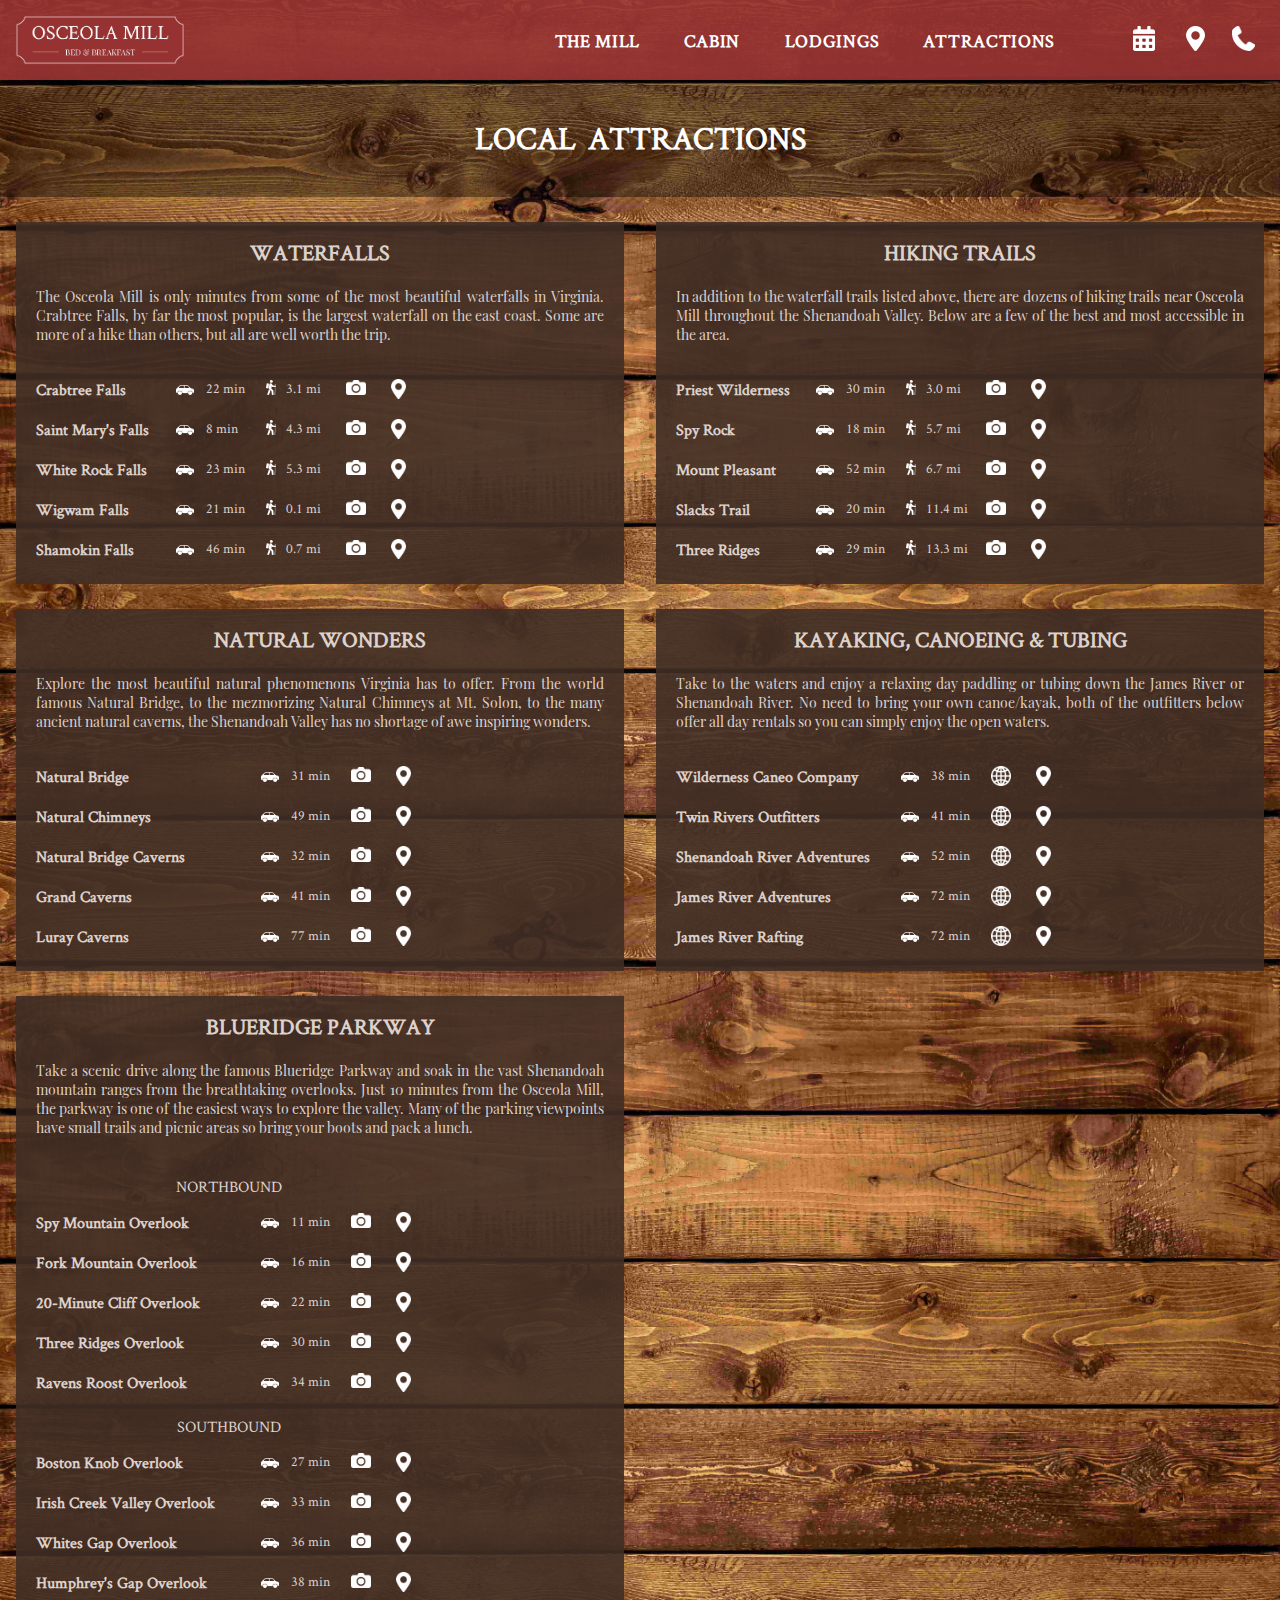
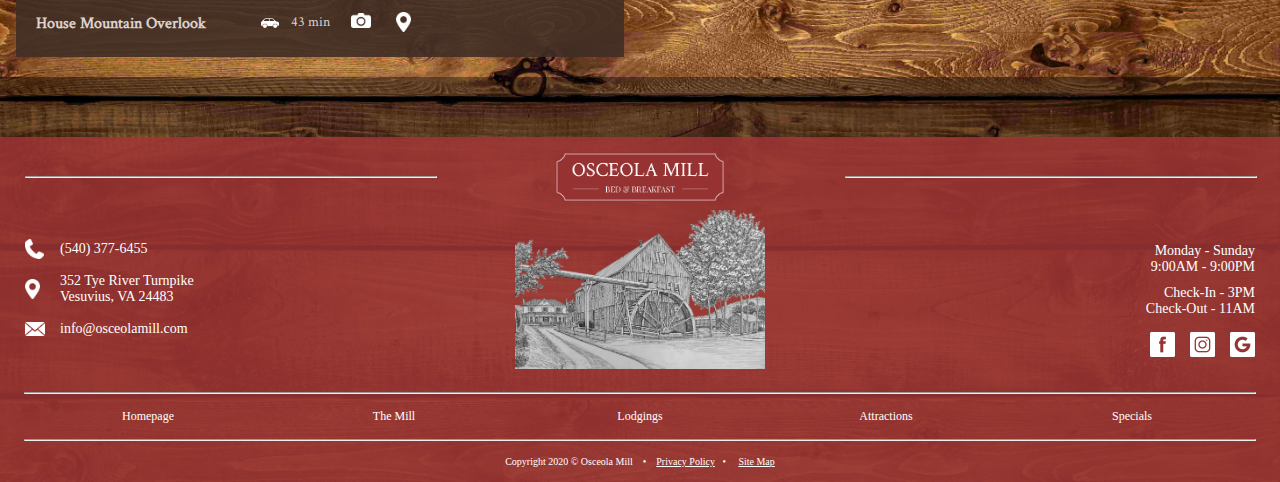
==== commit 708d7d64: "Update attractions.html" ====
--- a/attractions.html
+++ b/attractions.html
@@ -1,971 +1,994 @@
-<!DOCTYPE html>
-<html lang="en">
-
-<head>
-    <meta charset="UTF-8">
-    <meta name="viewport" content="width=device-width, initial-scale=1.0">
-    <title>Osceola Mill Bed & Breakfast - Shenandoah Valley, Virginia</title>
-    <link rel='stylesheet' href="/style.css">
-</head>
-
-<body>
-
-    <!-- HEADER ------------------------------------------------------------------------------------->
-
-    <div class="header">
-
-        <!-- LOGO ------------------------------------------------------>
-        <a class="home" href="/index.html">
-            <img class="logo" src="img/logo.svg" alt="Osceola Mill Bed & Breakfast" href="#">
-        </a>
-        
-        <!-- NAV ------------------------------------------------------->
-        <a class="nav nav-mill" href="/the-mill.html">THE MILL</a>
-        <a class="nav nav-cabin" href="/lodgings.html">CABIN</a>
-        <a class="nav nav-lodgings" href="/lodgings.html">LODGINGS</a>
-        <a class="nav nav-attractions" href="/attractions.html">ATTRACTIONS</a>
-
-        <!-- ICONS ----------------------------------------------------->
-        <a class="calendar" href="https://bit.ly/osceola-booking" target="_blank">
-            <img src="/icon/calendar.png" alt="Check Availability">
-        </a>
-        <a class="map" href="https://bit.ly/osceola-map" target="_blank">
-            <img src="/icon/map.png" alt="Get Directions">
-        </a>
-        <a class="phone" href="tel:540-377-6455">
-            <img src="/icon/call.png" alt="Call (540) 377-6455">
-        </a>
-        <a class="bars" onclick="openNav()" href="#">
-            <img src="/icon/bars.png" alt="Toggle Menu">
-        </a>
-
-    </div>
-
-    <!-- SIDENAV ------------------------------------------------------------------------------------>
-
-    <div id="sideBar" class="sidenav">
-        <a href="javascript:void(0)" class="closebtn" onclick="closeNav()">&times;</a>
-        <a href="/index.html">Home</a>
-        <a href="/the-mill.html">The Mill</a>
-        <a href="/lodgings.html">Cabin</a>
-        <a href="/lodgings.html">Lodgings</a>
-        <a href="/attractions.html">Attractions</a>
-    </div>
-
-    <!-- ATTRACTIONS -------------------------------------------------------------------------------->
-    
-    <div class="page-header">
-        <h1>LOCAL &nbsp;ATTRACTIONS</h1>
-    </div>
-
-    <div class="attractions-page-container">
-
-        <!-- WATERFALLS ----------------------------------------------->
-
-        <div class="attractions-container waterfalls">
-            <img src="/img/attractions/crabtree-falls.jpeg" alt=>
-            <div class="attractions-info">
-                <h2 class="attractions-name">WATERFALLS</h2>
-                <p class="attractions-description">
-                    The Osceola Mill is only minutes from some of the most beautiful waterfalls in 
-                    Virginia. Crabtree Falls, by far the most popular, is the largest waterfall on the 
-                    east coast. Some are more of a hike than others, but all are well worth the trip.
-                </p>
-            </div>
-
-            <!-- DETAILS -------------------------------->
-            <div class="attracions-details-container">
-                <div class="attractions-details waterfalls-details">
-
-                    <div class="waterfall-details crabtree-falls">
-                        <div class="attraction">Crabtree Falls</div>
-                        <div class="drive-i">
-                            <img src="icon/drive.png" alt="">
-                        </div>
-                        <div class="drive">22 min</div>
-                        <div class="hike-i">
-                            <img src="icon/hike.png" alt="">
-                        </div>
-                        <div class="hike">3.1 mi</div>
-                        <div class="photos">
-                            <a href="https://www.alltrails.com/trail/us/virginia/crabtree-falls" target="_blank">
-                                <img src="icon/camera.png" alt="">
-                            </a>
-                        </div>
-                        <div class="directions">
-                            <a href="https://goo.gl/maps/2Drnfw39XC8ugVYh7" target="_blank">
-                                <img src="icon/map.png" alt="Get Directions">
-                            </a>
-                        </div>
-                    </div>
-
-                    <div class="waterfall-details saint-marys-falls">
-                        <div class="attraction">Saint Mary's Falls</div>
-                        <div class="drive-i">
-                            <img src="icon/drive.png" alt="">
-                        </div>
-                        <div class="drive">8 min</div>
-                        <div class="hike-i">
-                            <img src="icon/hike.png" alt="">
-                        </div>
-                        <div class="hike"> 4.3 mi</div>
-                        <div class="photos">
-                            <a href="https://www.alltrails.com/trail/us/virginia/saint-marys-falls-trail" target="_blank">
-                                <img src="icon/camera.png" alt="">
-                            </a>
-                        </div>
-                        <div class="directions">
-                            <a href="https://goo.gl/maps/r4k9ccxzrqQre2Cg9" target="_blank">
-                                <img src="icon/map.png" alt="Get Directions">
-                            </a>
-                        </div>
-                    </div>
-
-                    <div class="waterfall-details white-rock-falls">
-                        <div class="attraction">White Rock Falls</div>
-                        <div class="drive-i">
-                            <img src="icon/drive.png" alt="">
-                        </div>
-                        <div class="drive"> 23 min</div>
-                        <div class="hike-i">
-                            <img src="icon/hike.png" alt="">
-                        </div>
-                        <div class="hike"> 5.3 mi</div>
-                        <div class="photos">
-                            <a href="https://www.alltrails.com/trail/us/virginia/white-rock-falls-loop" target="_blank">
-                                <img src="icon/camera.png" alt="">
-                            </a>
-                        </div>
-                        <div class="directions">
-                            <a href="https://goo.gl/maps/QuXnojKYyfBGvTxV6" target="_blank">
-                                <img src="icon/map.png" alt="Get Directions">
-                            </a>
-                        </div>
-                    </div>
-
-                    <div class="waterfall-details wigwam-falls">
-                        <div class="attraction">Wigwam Falls</div>
-                        <div class="drive-i">
-                            <img src="icon/drive.png" alt="">
-                        </div>
-                        <div class="drive"> 21 min</div>
-                        <div class="hike"> 0.1 mi</div>
-                        <div class="hike-i">
-                            <img src="icon/hike.png" alt="">
-                        </div>
-                        <div class="photos">
-                            <a href="https://www.alltrails.com/trail/us/virginia/wigwam-falls" target="_blank">
-                                <img src="icon/camera.png" alt="">
-                            </a>
-                        </div>
-                        <div class="directions">
-                            <a href="https://goo.gl/maps/3E7mJEhsCW4ToHdL9" target="_blank">
-                                <img src="icon/map.png" alt="Get Directions">
-                            </a>
-                        </div>
-                    </div>
-
-                    <div class="waterfall-details shamokin-falls">
-                        <div class="attraction">Shamokin Falls</div>
-                        <div class="drive-i">
-                            <img src="icon/drive.png" alt="">
-                        </div>
-                        <div class="drive"> 46 min</div>
-                        <div class="hike"> 0.7 mi</div>
-                        <div class="hike-i">
-                            <img src="icon/hike.png" alt="">
-                        </div>
-                        <div class="photos">
-                            <a href="" target="_blank">
-                                <img src="icon/camera.png" alt="">
-                            </a>
-                        </div>
-                        <div class="directions">
-                            <a href="" target="_blank">
-                                <img src="icon/map.png" alt="Get Directions">
-                            </a>
-                        </div>
-                    </div>
-
-                </div>    
-
-                <div class="attraction-details-buttons">
-
-                    <div class="more-attractions">
-                        <a href="https://www.google.com/search?tbm=lcl&sxsrf=ALeKk03cQmBU_P1K98ma7sODX2NoDB9OHQ%3A1597183250004&ei=ERUzX9zkPJKy5gLosIGYDg&q=waterfalls+near+vesuvius+va&oq=waterfalls+near+vesuvius+va&gs_l=psy-ab.3..33i299k1.328433.329797.0.330463.9.9.0.0.0.0.159.854.0j7.7.0....0...1c.1.64.psy-ab..2.3.395...0i7i30k1j0i8i7i30k1.0.emIcUrYnHzU">
-                            MORE WATERFALLS
-                        </a>
-                    </div>
-
-                    <div class="view-lodgings">
-                        <a href="/lodgings.html">
-                            VIEW LODGINGS
-                        </a>
-                    </div>
-
-                    <div class="book-now">
-                        <a href="https://hotels.cloudbeds.com/widget/load/v8nxuH/horiz?newWindow=1">
-                            BOOK NOW
-                        </a>
-                    </div>
-
-                </div>
-
-
-            </div>
-
-        </div>
-
-        <!-- HIKING TRAILS -------------------------------------------->
-
-        <div class="attractions-container hiking-trails">
-            <img src="/img/attractions/appalachian-trail.jpeg" alt="">
-            <div class="attractions-info">
-                <h2 class="attractions-name">HIKING TRAILS</h2>
-                <p class="attractions-description">
-                    In addition to the waterfall trails listed above, there are dozens of hiking 
-                    trails near Osceola Mill throughout the Shenandoah Valley. Below are a few of 
-                    the best and most accessible in the area. 
-                </p>
-            </div>
-
-            <!-- DETAILS -------------------------------->
-            <div class="attracions-details-container">
-                <div class="attractions-details trails-details">
-
-                    <div class="trail-details priest-wilderness">
-                        <div class="attraction">Priest Wilderness</div>
-                        <div class="drive-i">
-                            <img src="icon/drive.png" alt="">
-                        </div>
-                        <div class="drive"> 30 min</div>
-                        <div class="hike"> 3.0 mi</div>
-                        <div class="hike-i">
-                            <img src="icon/hike.png" alt="">
-                        </div>
-                        <div class="photos">
-                            <a href="https://www.google.com/maps/place/Priest+Summit/@37.8203587,-79.0666474,3a,75y,90t/data=!3m8!1e2!3m6!1sAF1QipP_chso_XDGqE3lHAy7SgM7sDb8ReRxjIvqCdp9!2e10!3e12!6shttps:%2F%2Flh5.googleusercontent.com%2Fp%2FAF1QipP_chso_XDGqE3lHAy7SgM7sDb8ReRxjIvqCdp9%3Dw128-h86-k-no!7i7360!8i4912!4m12!1m6!3m5!1s0x0:0x3a1bcb31fda0c307!2sThe+Priest+Wilderness+Parking+Area!8m2!3d37.8384773!4d-79.0232024!3m4!1s0x89b36b3326eaf573:0xaa925ff926782572!8m2!3d37.8203585!4d-79.0666482" target="_blank">
-                                <img src="icon/camera.png" alt="">
-                            </a>
-                        </div>
-                        <div class="directions">
-                            <a href="https://goo.gl/maps/86As1qGWUg1icLup8" target="_blank">
-                                <img src="icon/map.png" alt="Get Directions">
-                            </a>
-                        </div>
-                    </div>
-
-                    <div class="trail-details spy-rock-trail">
-                        <div class="attraction">Spy Rock</div>
-                        <div class="drive-i">
-                            <img src="icon/drive.png" alt="">
-                        </div>
-                        <div class="drive">18 min</div>
-                        <div class="hike-i">
-                            <img src="icon/hike.png" alt="">
-                        </div>
-                        <div class="hike">5.7 mi</div>
-                        <div class="photos">
-                            <a href="https://www.alltrails.com/trail/us/virginia/spy-rock-trail" target="_blank">
-                                <img src="icon/camera.png" alt="">
-                            </a>
-                        </div>
-                        <div class="directions">
-                            <a href="https://goo.gl/maps/JkVJvXXmJ8RxFVyB8" target="_blank">
-                                <img src="icon/map.png" alt="Get Directions">
-                            </a>
-                        </div>
-                    </div>
-
-                    <div class="trail-details mount-pleasant-trail">
-                        <div class="attraction">Mount Pleasant</div>
-                        <div class="drive-i">
-                            <img src="icon/drive.png" alt="">
-                        </div>
-                        <div class="drive">52 min</div>
-                        <div class="hike-i">
-                            <img src="icon/hike.png" alt="">
-                        </div>
-                        <div class="hike"> 6.7 mi</div>
-                        <div class="photos">
-                            <a href="https://www.alltrails.com/trail/us/virginia/mount-pleasant-trail" target="_blank">
-                                <img src="icon/camera.png" alt="">
-                            </a>
-                        </div>
-                        <div class="directions">
-                            <a href="https://goo.gl/maps/vhHQZjALcRjSbyyv6" target="_blank">
-                                <img src="icon/map.png" alt="Get Directions">
-                            </a>
-                        </div>
-                    </div>
-
-                    <div class="trail-details slacks-trail">
-                        <div class="attraction">Slacks Trail</div>
-                        <div class="drive-i">
-                            <img src="icon/drive.png" alt="">
-                        </div>
-                        <div class="drive"> 20 min</div>
-                        <div class="hike-i">
-                            <img src="icon/hike.png" alt="">
-                        </div>
-                        <div class="hike"> 11.4 mi</div>
-                        <div class="photos">
-                            <a href="https://www.alltrails.com/trail/us/virginia/slacks-trail" target="_blank">
-                                <img src="icon/camera.png" alt="">
-                            </a>
-                        </div>
-                        <div class="directions">
-                            <a href="https://goo.gl/maps/TiJddFkUH1Ag2ANC6" target="_blank">
-                                <img src="icon/map.png" alt="Get Directions">
-                            </a>
-                        </div>
-                    </div>
-
-                    <div class="trail-details three-ridges-trail">
-                        <div class="attraction">Three Ridges</div>
-                        <div class="drive-i">
-                            <img src="icon/drive.png" alt="">
-                        </div>
-                        <div class="drive"> 29 min</div>
-                        <div class="hike"> 13.3 mi</div>
-                        <div class="hike-i">
-                            <img src="icon/hike.png" alt="">
-                        </div>
-                        <div class="photos">
-                            <a href="https://www.alltrails.com/trail/us/virginia/three-ridges-trail" target="_blank">
-                                <img src="icon/camera.png" alt="">
-                            </a>
-                        </div>
-                        <div class="directions">
-                            <a href="https://goo.gl/maps/CjNSGg9q7c4H2aCLA" target="_blank">
-                                <img src="icon/map.png" alt="Get Directions">
-                            </a>
-                        </div>
-                    </div>
-
-                </div>
-
-                <div class="attraction-details-buttons">
-
-                    <div class="more-attractions">
-                        <a href="">
-                            MORE TRAILS
-                        </a>
-                    </div>
-
-                    <div class="view-lodgings">
-                        <a href="/lodgings.html">
-                            VIEW LODGINGS
-                        </a>
-                    </div>
-
-                    <div class="book-now">
-                        <a href="https://hotels.cloudbeds.com/widget/load/v8nxuH/horiz?newWindow=1">
-                            BOOK NOW
-                        </a>
-                    </div>
-
-                </div>
-
-            </div>
-
-        </div>
-
-        <!-- BLUERIDGE PKWY ------------------------------------------->
-
-        <div class="attractions-container blueridge-parkway">
-            <img src="/img/attractions/blueridge-mountains.jpeg" alt="">
-            <div class="attractions-info">
-                <h2 class="attractions-name">BLUERIDGE PARKWAY</h2>
-                <p class="attractions-description">
-                     Take a scenic drive along the famous Blueridge Parkway and soak in the vast 
-                     Shenandoah mountain ranges from the breathtaking overlooks. Just 10 minutes 
-                     from the Osceola Mill, the parkway is one of the easiest ways to explore the 
-                     valley. Many of the parking viewpoints have small trails and picnic areas so 
-                     bring your boots and pack a lunch.
-                </p>
-            </div>
-        
-            <!-- DETAILS -------------------------------->
-            <div class="attracions-details-container">
-                <div class="attractions-details blueridge-pkwy-details">
-
-                    <div class="blueridge-north">NORTHBOUND</div>
-
-                    <div class="blueridge-details spy-mountain-overlook">
-                        <div class="attraction">Spy Mountain Overlook</div>
-                        <div class="drive-i">
-                            <img src="icon/drive.png" alt="">
-                        </div>
-                        <div class="drive">11 min</div>
-                        <div class="photos">
-                            <a href="https://www.google.com/maps/uv?hl=en&pb=!1s0x89b3476e8d856f4b%3A0x49d6bba749dcf922!3m1!7e115!4shttps%3A%2F%2Flh5.googleusercontent.com%2Fp%2FAF1QipP9x_CXGAxoXUiLvVaE52nDMLtCDzNzoLwAgdtN%3Dw532-h400-k-no!5sSpy%20Mountain%20Overlook%20-%20Google%20Search!15sCgIgAQ&imagekey=!1e10!2sAF1QipP9x_CXGAxoXUiLvVaE52nDMLtCDzNzoLwAgdtN&sa=X&ved=2ahUKEwizn-mxk4frAhXYK80KHY_UDAsQoiowE3oECBIQBg&cshid=1596736668141022" target="_blank">
-                                <img src="icon/camera.png" alt="">
-                            </a>
-                        </div>
-                        <div class="directions">
-                            <a href="https://goo.gl/maps/WxGaet4zpoJbccWf8" target="_blank">
-                                <img src="icon/map.png" alt="Get Directions">
-                            </a>
-                        </div>
-                    </div>
-
-                    <div class="blueridge-details fork-mountain-overlook">
-                        <div class="attraction">Fork Mountain Overlook</div>
-                        <div class="drive-i">
-                            <img src="icon/drive.png" alt="">
-                        </div>
-                        <div class="drive">16 min</div>
-                        <div class="photos">
-                            <a href="https://www.google.com/maps/uv?hl=en&pb=!1s0x89b343c0356f5aa3%3A0xbd80cd5dfa6c831a!3m1!7e115!4shttps%3A%2F%2Flh5.googleusercontent.com%2Fp%2FAF1QipMKcnc7F6ZegQkKMnvCl9FWYj-w9krWSOZc2-3n%3Dw710-h400-k-no!5sFork%20Mountain%20Overlook%20-%20Google%20Search!15sCgIgAQ&imagekey=!1e10!2sAF1QipMKcnc7F6ZegQkKMnvCl9FWYj-w9krWSOZc2-3n&sa=X&ved=2ahUKEwiB9YXnk4frAhUHG80KHQaMAjIQoiowE3oECBMQBg" target="_blank">
-                                <img src="icon/camera.png" alt="">
-                            </a>
-                        </div>
-                        <div class="directions">
-                            <a href="https://goo.gl/maps/JdSh9MdES3xpiYqp8" target="_blank">
-                                <img src="icon/map.png" alt="Get Directions">
-                            </a>
-                        </div>
-                    </div>
-
-                    <div class="blueridge-details twenty-min-cliff-overlook">
-                        <div class="attraction">20-Minute Cliff Overlook</div>
-                        <div class="drive-i">
-                            <img src="icon/drive.png" alt="">
-                        </div>
-                        <div class="drive">22 min</div>
-                        <div class="photos">
-                            <a href="https://www.google.com/maps/place/20-Minute+Cliff+Overlook/@37.8975722,-79.0537798,3a,75y,90t/data=!3m8!1e2!3m6!1sAF1QipO4uwgiAiFSwKFqrQK5JJcS1SI1SfqV3e-V-XX7!2e10!3e12!6shttps:%2F%2Flh5.googleusercontent.com%2Fp%2FAF1QipO4uwgiAiFSwKFqrQK5JJcS1SI1SfqV3e-V-XX7%3Dw114-h86-k-no!7i4032!8i3024!4m5!3m4!1s0x89b3422f82743527:0x8943b810acd66cb5!8m2!3d37.8975722!4d-79.0537798" target="_blank">
-                                <img src="icon/camera.png" alt="">
-                            </a>
-                        </div>
-                        <div class="directions">
-                            <a href="https://goo.gl/maps/7fRU1Jx6PVjAXwWz7" target="_blank">
-                                <img src="icon/map.png" alt="Get Directions">
-                            </a>
-                        </div>
-                    </div>
-
-                    <div class="blueridge-details three-ridges-overlook">
-                        <div class="attraction">Three Ridges Overlook</div>
-                        <div class="drive-i">
-                            <img src="icon/drive.png" alt="">
-                        </div>
-                        <div class="drive">30 min</div>
-                        <div class="photos">
-                            <a href="https://www.google.com/maps/place/Three+Ridges+Overlook/@37.9072928,-78.97926,3a,75y,90t/data=!3m8!1e2!3m6!1sAF1QipMRPqexbqUqmyvlJjsyxAVHGIeCIM8tBGHiNoyW!2e10!3e12!6shttps:%2F%2Flh5.googleusercontent.com%2Fp%2FAF1QipMRPqexbqUqmyvlJjsyxAVHGIeCIM8tBGHiNoyW%3Dw129-h86-k-no!7i3888!8i2592!4m5!3m4!1s0x89b368e35c11ab97:0x71034734e0ae43f5!8m2!3d37.9071258!4d-78.9791112" target="_blank">
-                                <img src="icon/camera.png" alt="">
-                            </a>
-                        </div>
-                        <div class="directions">
-                            <a href="https://goo.gl/maps/Gb5boxdUg1tTKuXm9" target="_blank">
-                                <img src="icon/map.png" alt="Get Directions">
-                            </a>
-                        </div>
-                    </div>
-
-                    <div class="blueridge-details ravens-roost-overlook">
-                        <div class="attraction">Ravens Roost Overlook</div>
-                        <div class="drive-i">
-                            <img src="icon/drive.png" alt="">
-                        </div>
-                        <div class="drive">34 min</div>
-                        <div class="photos">
-                            <a href="https://www.google.com/maps/place/Ravens+Roost+Overlook/@37.9337372,-78.9528895,3a,75y,90t/data=!3m8!1e2!3m6!1sAF1QipOFuVO8P-_L_6oG_0p2ay2NQ85RZNQzZlJXaUHe!2e10!3e12!6shttps:%2F%2Flh5.googleusercontent.com%2Fp%2FAF1QipOFuVO8P-_L_6oG_0p2ay2NQ85RZNQzZlJXaUHe%3Dw152-h86-k-no!7i5248!8i2952!4m5!3m4!1s0x89b368e86b5490b3:0x4315e975ffbbeaa1!8m2!3d37.9337372!4d-78.9528895" target="_blank">
-                                <img src="icon/camera.png" alt="">
-                            </a>
-                        </div>
-                        <div class="directions">
-                            <a href="https://goo.gl/maps/oWHmw6yxVeJKCFUt7" target="_blank">
-                                <img src="icon/map.png" alt="Get Directions">
-                            </a>
-                        </div>
-                    </div>
-
-                    <div class="blueridge-south">SOUTHBOUND</div>
-
-                    <div class="blueridge-details boston-knob-overlook">
-                        <div class="attraction">Boston Knob Overlook</div>
-                        <div class="drive-i">
-                            <img src="icon/drive.png" alt="">
-                        </div>
-                        <div class="drive">27 min</div>
-                        <div class="photos">
-                            <a href="https://www.google.com/maps/place/Boston+Knob+Overlook/@37.8118147,-79.2291569,3a,75y,90t/data=!3m8!1e2!3m6!1sAF1QipOn-r0cwzhHDxFexrDqmDDg0RkKUXgGftDwVZ0Q!2e10!3e12!6shttps:%2F%2Flh5.googleusercontent.com%2Fp%2FAF1QipOn-r0cwzhHDxFexrDqmDDg0RkKUXgGftDwVZ0Q%3Dw114-h86-k-no!7i5248!8i3936!4m5!3m4!1s0x89b337db5a595c71:0x917ba35bd4070ebc!8m2!3d37.8124298!4d-79.228706" target="_blank">
-                                <img src="icon/camera.png" alt="">
-                            </a>
-                        </div>
-                        <div class="directions">
-                            <a href="https://goo.gl/maps/iH9QuUWL1WBwaGZ18" target="_blank">
-                                <img src="icon/map.png" alt="Get Directions">
-                            </a>
-                        </div>
-                    </div>
-
-                    <div class="blueridge-details irish-creek-valley-overlook">
-                        <div class="attraction">Irish Creek Valley Overlook</div>
-                        <div class="drive-i">
-                            <img src="icon/drive.png" alt="">
-                        </div>
-                        <div class="drive">33 min</div>
-                        <div class="photos">
-                            <a href="https://www.google.com/maps/place/Irish+Creek+Valley+Overlook/@37.7799983,-79.2756831,3a,75y,90t/data=!3m8!1e2!3m6!1sAF1QipPW5dgsxe5VmUABsAdegMddckZGGET6gSfaXXx0!2e10!3e12!6shttps:%2F%2Flh5.googleusercontent.com%2Fp%2FAF1QipPW5dgsxe5VmUABsAdegMddckZGGET6gSfaXXx0%3Dw152-h86-k-no!7i4096!8i2304!4m5!3m4!1s0x89b3368925a61f85:0xc11bafb41dfb49f0!8m2!3d37.7799983!4d-79.2756831" target="_blank">
-                                <img src="icon/camera.png" alt="">
-                            </a>
-                        </div>
-                        <div class="directions">
-                            <a href="https://goo.gl/maps/unaHMEoLbL537XhQ7" target="_blank">
-                                <img src="icon/map.png" alt="Get Directions">
-                            </a>
-                        </div>
-                    </div>
-
-                    <div class="blueridge-details whites-gap-overlook">
-                        <div class="attraction">Whites Gap Overlook</div>
-                        <div class="drive-i">
-                            <img src="icon/drive.png" alt="">
-                        </div>
-                        <div class="drive">36 min</div>
-                        <div class="photos">
-                            <a href="https://www.google.com/maps/place/Whites+Gap+Parking+Lot/@37.7561388,-79.2932356,3a,75y,90t/data=!3m8!1e2!3m6!1sAF1QipPXkqsjfFN76Y0bE_FEnjkNQ3gH96VYMjVrV9CM!2e10!3e12!6shttps:%2F%2Flh5.googleusercontent.com%2Fp%2FAF1QipPXkqsjfFN76Y0bE_FEnjkNQ3gH96VYMjVrV9CM%3Dw114-h86-k-no!7i3264!8i2448!4m5!3m4!1s0x89b3341ce10bb25f:0x4129499e7fefd8d8!8m2!3d37.7561298!4d-79.2932191" target="_blank">
-                                <img src="icon/camera.png" alt="">
-                            </a>
-                        </div>
-                        <div class="directions">
-                            <a href="https://goo.gl/maps/BBALWMavky2NXxvL9" target="_blank">
-                                <img src="icon/map.png" alt="Get Directions">
-                            </a>
-                        </div>
-                    </div>
-
-                    <div class="blueridge-details humphreys-gap-overlook">
-                        <div class="attraction">Humphrey's Gap Overlook</div>
-                        <div class="drive-i">
-                            <img src="icon/drive.png" alt="">
-                        </div>
-                        <div class="drive">38 min</div>
-                        <div class="photos">
-                            <a href="https://www.google.com/maps/place/Humphreys+Gap/@37.7409674,-79.3028114,3a,75y,90t/data=!3m8!1e2!3m6!1sAF1QipPRSzylvjog32BtnAe37lXkcY2snJ7gvkqsfiXp!2e10!3e12!6shttps:%2F%2Flh5.googleusercontent.com%2Fp%2FAF1QipPRSzylvjog32BtnAe37lXkcY2snJ7gvkqsfiXp%3Dw176-h86-k-no!7i4032!8i1960!4m5!3m4!1s0x89b333f740179507:0x167baaf9bbc95841!8m2!3d37.7409674!4d-79.3028114" target="_blank">
-                                <img src="icon/camera.png" alt="">
-                            </a>
-                        </div>
-                        <div class="directions">
-                            <a href="https://goo.gl/maps/pro3NQYAiL1zVHGaA" target="_blank">
-                                <img src="icon/map.png" alt="Get Directions">
-                            </a>
-                        </div>
-                    </div>
-
-                    <div class="blueridge-details house-mountain-overlook">
-                        <div class="attraction">House Mountain Overlook</div>
-                        <div class="drive-i">
-                            <img src="icon/drive.png" alt="">
-                        </div>
-                        <div class="drive">43 min</div>
-                        <div class="photos">
-                            <a href="https://www.google.com/maps/place/View,+House+Mountain/@37.7399695,-79.3037876,3a,75y,90t/data=!3m8!1e2!3m6!1sAF1QipNSUb3CRplkYMrwH-iL6HyvgOky9vR5mpqHFrfz!2e10!3e12!6shttps:%2F%2Flh5.googleusercontent.com%2Fp%2FAF1QipNSUb3CRplkYMrwH-iL6HyvgOky9vR5mpqHFrfz%3Dw152-h86-k-no!7i6880!8i3888!4m5!3m4!1s0x89b3324d085075cd:0x4d6034ae660b21d2!8m2!3d37.7021655!4d-79.3220428" target="_blank">
-                                <img src="icon/camera.png" alt="">
-                            </a>
-                        </div>
-                        <div class="directions">
-                            <a href="https://goo.gl/maps/RJBYMvhLeMyhfWKg7" target="_blank">
-                                <img src="icon/map.png" alt="Get Directions">
-                            </a>
-                        </div>
-                    </div>
-
-                </div>
-
-                <div class="attraction-details-buttons">
-
-                    <div class="more-attractions">
-                        <a href="https://www.virtualblueridge.com/parkway-places/overlooks/">
-                            ALL OVERLOOKS
-                        </a>
-                    </div>
-
-                    <div class="view-lodgings">
-                        <a href="/lodgings.html">
-                            VIEW LODGINGS
-                        </a>
-                    </div>
-
-                    <div class="book-now">
-                        <a href="https://hotels.cloudbeds.com/widget/load/v8nxuH/horiz?newWindow=1">
-                            BOOK NOW
-                        </a>
-                    </div>
-
-                </div>
-
-            </div>    
-        
-        </div>
-
-        <!-- NATURAL WONDERS ------------------------------------------>
-
-        <div class="attractions-container natural-wonders">
-            <img src="/img/attractions/natural-bridge.jpeg" alt="">
-            <div class="attractions-info">
-                <h2 class="attractions-name">NATURAL WONDERS</h2>
-                <p class="attractions-description">
-                    Explore the most beautiful natural phenomenons Virginia has to offer. From the 
-                    world famous Natural Bridge, to the mezmorizing Natural Chimneys at Mt. Solon, 
-                    to the many ancient natural caverns, the Shenandoah Valley has no shortage of 
-                    awe inspiring wonders.
-                </p>
-            </div>
-        
-            <!-- DETAILS -------------------------------->
-            <div class="attracions-details-container">
-                <div class="attractions-details natural-wonders-details">
-
-                    <div class="natural-wonder-details natural-bridge">
-                        <div class="attraction">Natural Bridge</div>
-                        <div class="drive-i">
-                            <img src="icon/drive.png" alt="">
-                        </div>
-                        <div class="drive">31 min</div>
-                        <div class="photos">
-                            <a href="https://www.google.com/maps/place/Natural+Bridge+State+Park/@37.6286389,-79.5437481,3a,75y,90t/data=!3m8!1e2!3m6!1sAF1QipMm5IJU52XrOGS6iJYLMnWkD1mPofns-6B1HPHZ!2e10!3e12!6shttps:%2F%2Flh5.googleusercontent.com%2Fp%2FAF1QipMm5IJU52XrOGS6iJYLMnWkD1mPofns-6B1HPHZ%3Dw86-h114-k-no!7i3456!8i4608!4m5!3m4!1s0x884cd08b91c6b643:0x1e39415be412ec50!8m2!3d37.6286389!4d-79.5437481" target="_blank">
-                                <img src="icon/camera.png" alt="">
-                            </a>
-                        </div>
-                        <div class="directions">
-                            <a href="https://goo.gl/maps/GKfGUc9Ehm8G5PXd7" target="_blank">
-                                <img src="icon/map.png" alt="Get Directions">
-                            </a>
-                        </div>
-                    </div>
-
-                    <div class="natural-wonder-details natural-chimneys">
-                        <div class="attraction">Natural Chimneys</div>
-                        <div class="drive-i">
-                            <img src="icon/drive.png" alt="">
-                        </div>
-                        <div class="drive">49 min</div>
-                        <div class="photos">
-                            <a href="https://www.google.com/maps/place/Natural+Chimneys+Park/@38.3580058,-79.0833969,3a,75y,90t/data=!3m8!1e2!3m6!1sAF1QipO0PbEk2Fg5OWolQ5ZFZES-SS5va_CHBAt_JlSy!2e10!3e12!6shttps:%2F%2Flh5.googleusercontent.com%2Fp%2FAF1QipO0PbEk2Fg5OWolQ5ZFZES-SS5va_CHBAt_JlSy%3Dw114-h86-k-no!7i4160!8i3120!4m5!3m4!1s0x89b4bc575edc0ed9:0xe631fdbc53133d13!8m2!3d38.3580058!4d-79.0833969" target="_blank">
-                                <img src="icon/camera.png" alt="">
-                            </a>
-                        </div>
-                        <div class="directions">
-                            <a href="https://goo.gl/maps/EvwJ4qH4rs7tkiYE8" target="_blank">
-                                <img src="icon/map.png" alt="Get Directions">
-                            </a>
-                        </div>
-                    </div>
-
-                    <div class="natural-wonder-details natural-bridge-caverns">
-                        <div class="attraction">Natural Bridge Caverns</div>
-                        <div class="drive-i">
-                            <img src="icon/drive.png" alt="">
-                        </div>
-                        <div class="drive">32 min</div>
-                        <div class="photos">
-                            <a href="https://naturalbridgecaverns.com/" target="_blank">
-                                <img src="icon/camera.png" alt="">
-                            </a>
-                        </div>
-                        <div class="directions">
-                            <a href="https://goo.gl/maps/x9ZrgVqov13LyoNw5" target="_blank">
-                                <img src="icon/map.png" alt="Get Directions">
-                            </a>
-                        </div>
-                    </div>
-
-                    <div class="natural-wonder-details grand-caverns">
-                        <div class="attraction">Grand Caverns</div>
-                        <div class="drive-i">
-                            <img src="icon/drive.png" alt="">
-                        </div>
-                        <div class="drive">41 min</div>
-                        <div class="photos">
-                            <a href="https://www.grandcaverns.com/" target="_blank">
-                                <img src="icon/camera.png" alt="">
-                            </a>
-                        </div>
-                        <div class="directions">
-                            <a href="https://goo.gl/maps/Xr6uGWZteiGjeWAu5" target="_blank">
-                                <img src="icon/map.png" alt="Get Directions">
-                            </a>
-                        </div>
-                    </div>
-
-                    <div class="natural-wonder-details luray-caverns">
-                        <div class="attraction">Luray Caverns</div>
-                        <div class="drive-i">
-                            <img src="icon/drive.png" alt="">
-                        </div>
-                        <div class="drive">77 min</div>
-                        <div class="photos">
-                            <a href="https://luraycaverns.com/" target="_blank">
-                                <img src="icon/camera.png" alt="">
-                            </a>
-                        </div>
-                        <div class="directions">
-                            <a href="https://goo.gl/maps/sSNoPjiJPPmVrHrSA" target="_blank">
-                                <img src="icon/map.png" alt="Get Directions">
-                            </a>
-                        </div>
-                    </div>
-
-                </div>
-
-                <div class="attraction-details-buttons">
-
-                    <div class="more-attractions">
-                        <a href="https://www.tripadvisor.com/Attractions-g3635782-Activities-c57-Shenandoah_Valley_Virginia.html">
-                            MORE ATTRACTIONS
-                        </a>
-                    </div>
-
-                    <div class="view-lodgings">
-                        <a href="/lodgings.html">
-                            VIEW LODGINGS
-                        </a>
-                    </div>
-
-                    <div class="book-now">
-                        <a href="https://hotels.cloudbeds.com/widget/load/v8nxuH/horiz?newWindow=1">
-                            BOOK NOW
-                        </a>
-                    </div>
-
-                </div>
-
-            </div>
-
-        </div>
-
-        <!-- KAYAKING ------------------------------------------------>
-
-        <div class="attractions-container kayaking">
-            <img src="/img/attractions/kayaking.jpeg" alt="">
-            <div class="attractions-info">
-                <h2 class="attractions-name">KAYAKING, CANOEING & TUBING</h2>
-                <p class="attractions-description">
-                    Take to the waters and enjoy a relaxing day paddling or tubing down the James 
-                    River or Shenandoah River. No need to bring your own canoe/kayak, both of the 
-                    outfitters below offer all day rentals so you can simply enjoy the open waters.
-                </p>
-            </div>
-
-            <!-- DETAILS -------------------------------->
-            <div class="attracions-details-container">
-                <div class="attractions-details kayaks-details">
-
-                    <div class="kayak-details wilderness-canoe-co">
-                        <div class="attraction">Wilderness Caneo Company</div>
-                        <div class="drive-i">
-                            <img src="icon/drive.png" alt="">
-                        </div>
-                        <div class="drive">38 min</div>
-                        <div class="website">
-                            <a href="https://www.wildernesscanoecompany.com/" target="_blank">
-                                <img src="icon/web.png" alt="">
-                            </a>
-                        </div>
-                        <div class="directions">
-                            <a href="https://goo.gl/maps/PSQ7uhznKNbHYLbW6" target="_blank">
-                                <img src="icon/map.png" alt="Get Directions">
-                            </a>
-                        </div>
-                    </div>
-
-                    <div class="kayak-details twin-rivers-outfitters">
-                        <div class="attraction">Twin Rivers Outfitters</div>
-                        <div class="drive-i">
-                            <img src="icon/drive.png" alt="">
-                        </div>
-                        <div class="drive">41 min</div>
-                        <div class="website">
-                            <a href="https://canoevirginia.net/" target="_blank">
-                                <img src="icon/web.png" alt="">
-                            </a>
-                        </div>
-                        <div class="directions">
-                            <a href="https://g.page/Twinriveroutfitter?share" target="_blank">
-                                <img src="icon/map.png" alt="Get Directions">
-                            </a>
-                        </div>
-                    </div>
-
-                    <div class="kayak-details shenandoah-river-adventures">
-                        <div class="attraction">Shenandoah River Adventures</div>
-                        <div class="drive-i">
-                            <img src="icon/drive.png" alt="">
-                        </div>
-                        <div class="drive">52 min</div>
-                        <div class="website">
-                            <a href="https://shenandoahriveradventures.com/" target="_blank">
-                                <img src="icon/web.png" alt="">
-                            </a>
-                        </div>
-                        <div class="directions">
-                            <a href="https://goo.gl/maps/Y55hrJokkhDcPgkq6" target="_blank">
-                                <img src="icon/map.png" alt="Get Directions">
-                            </a>
-                        </div>
-                    </div>
-
-                    <div class="kayak-details james-river-adventures">
-                        <div class="attraction">James River Adventures</div>
-                        <div class="drive-i">
-                            <img src="icon/drive.png" alt="">
-                        </div>
-                        <div class="drive">72 min</div>
-                        <div class="website">
-                            <a href="http://www.jamesriveradventures.org/" target="_blank">
-                                <img src="icon/web.png" alt="">
-                            </a>
-                        </div>
-                        <div class="directions">
-                            <a href="https://goo.gl/maps/Lg8hkBAmMDaCi8hz5" target="_blank">
-                                <img src="icon/map.png" alt="Get Directions">
-                            </a>
-                        </div>
-                    </div>
-
-                    <div class="kayak-details james-river-rafting">
-                        <div class="attraction">James River Rafting</div>
-                        <div class="drive-i">
-                            <img src="icon/drive.png" alt="">
-                        </div>
-                        <div class="drive">72 min</div>
-                        <div class="website">
-                            <a href="https://www.reelingandrafting.com/" target="_blank">
-                                <img src="icon/web.png" alt="">
-                            </a>
-                        </div>
-                        <div class="directions">
-                            <a href="https://goo.gl/maps/GxTx73xY2egBZ9Vx7" target="_blank">
-                                <img src="icon/map.png" alt="Get Directions">
-                            </a>
-                        </div>
-                    </div>
-
-                </div>
-
-                <div class="attraction-details-buttons">
-
-                    <div class="more-attractions">
-                        <a href="https://www.google.com/maps/search/kayaking+canoeing+tubing+near+vesuvius+virginia/@38.5274099,-78.8157447,9z/data=!4m2!2m1!6e1">
-                            MORE ACTIVITES
-                        </a>
-                    </div>
-
-                    <div class="view-lodgings">
-                        <a href="/lodgings.html">
-                            VIEW LODGINGS
-                        </a>
-                    </div>
-
-                    <div class="book-now">
-                        <a href="https://hotels.cloudbeds.com/widget/load/v8nxuH/horiz?newWindow=1">
-                            BOOK NOW
-                        </a>
-                    </div>
-
-                </div>
-
-            </div>
-
-        </div>
-
-    </div>
-
-
-
-
-
-
-
-    <!-- BOOKING ------------------------------------------------------------------------------------>
-
-    <div class="booking booking-bottom">
-        <script src="https://hotels.cloudbeds.com/widget/load/v8nxuH/horiz?newWindow=1"></script>
-    </div>
-
-    <!-- FOOTER ------------------------------------------------------------------------------------->
-
-    <footer>
-
-        <!-- LOGO ------------------------------------------------------>
-        <hr class="footer-left">
-        <img class="footer-logo" src="/img/logo.svg">
-        <hr class="footer-right">
-
-        <!-- INFO ------------------------------------------------------>
-        <div class="footer-info">
-
-            <!-- CONTACT ----------------------------------------------->
-            <div class="contact-info">
-                <div class="footer-phone">
-                    <img src="/icon/call.png" alt="Call (540) 377-6455">
-                </div>
-                <div class="footer-number">(540) 377-6455</div>
-                <div class="footer-map">
-                    <img src="/icon/map.png" alt="Get Directions">
-                </div>
-                <div class="footer-address">352 Tye River Turnpike<br>Raphine, VA 24472</div>
-                <div class="footer-mail">
-                    <img src="/icon/mail.png">
-                </div>
-                <div class="footer-email">info@osceolamill.com</div>
-            </div>
-
-            <!-- SKETCH ------------------------------------------------>
-            <img src="/img/osceola-sketch-bw.png" alt="" class="sketch">
-
-            <!-- OPERATION --------------------------------------------->
-            <div class="other-info">
-                <div class="operation">
-                    <div class="days">Monday - Sunday</div>
-                    <div class="hours">9:00AM - 9:00PM</div>
-                    <div class="check-in">Check-In - 3:00PM</div>
-                    <div class="check-out">Check-Out - 11:00AM</div>
-                </div>
-
-                <!-- SOCIAL -------------------------------------------->
-                <div class="social">
-                    <a class="facebook" href="https://bit.ly/osceola-facebook" target="_blank">
-                        <img src="/icon/facebook.png" alt="Follow Us On Facebook"></a>
-                    <a class="instagram" href="https://bit.ly/osceola-instagram" target="_blank">
-                        <img src="/icon/instagram.png" alt="Follow Us On Instagram"></a>
-                    <a class="google" href="https://bit.ly/osceola-mill-google" target="_blank">
-                        <img src="/icon/google.png" alt="Check Us Out On Google"></a>
-                </div>
-            </div>
-        </div>
-
-        <hr class="footer-middle">
-
-        <!-- NAV ------------------------------------------------------->
-        <nav class="footer-nav">
-            <a href="/index.html">Homepage</a>
-            <a href="/the-mill.html">The Mill</a>
-            <a href="/lodgings.html">Lodgings</a>
-            <a href="/attractions.html">Attractions</a>
-            <a href="/specials.html">Specials</a>
-        </nav>
-
-        <hr class="footer-bottom">
-        
-        <!-- SUB ------------------------------------------------------->
-        <div class="sub-footer">
-            <div class="sub-text">
-                <span>Copyright 2020 &copy; Osceola Mill</span>
-                <span>&nbsp;&nbsp;&nbsp;&bull;&nbsp;&nbsp;&nbsp;</span>
-                <a href="/privacy-policy.html" target="_blank">Privacy Policy</a>
-                <span>&nbsp;&nbsp;&bull;&nbsp;&nbsp;&nbsp;&nbsp;</span>
-                <a href="/site-map.html" target="_blank">Site Map</a>
-            </div>
-        </div>
-    </footer>
-
-    <script src="script.js"></script>
-
-</body>
-
-</html>+<!DOCTYPE html>
+<html lang="en">
+
+<head>
+    <meta charset="UTF-8">
+    <meta name="viewport" content="width=device-width, initial-scale=1.0">
+    <title>Osceola Mill Bed & Breakfast - Shenandoah Valley, Virginia</title>
+    <link rel='stylesheet' href="/style.css">
+    <!-- Facebook Pixel Code -->
+    <script>
+    !function(f,b,e,v,n,t,s)
+    {if(f.fbq)return;n=f.fbq=function(){n.callMethod?
+    n.callMethod.apply(n,arguments):n.queue.push(arguments)};
+    if(!f._fbq)f._fbq=n;n.push=n;n.loaded=!0;n.version='2.0';
+    n.queue=[];t=b.createElement(e);t.async=!0;
+    t.src=v;s=b.getElementsByTagName(e)[0];
+    s.parentNode.insertBefore(t,s)}(window, document,'script',
+    'https://connect.facebook.net/en_US/fbevents.js');
+    fbq('init', '400673804500665');
+    fbq('track', 'PageView');
+    </script>
+    <noscript><img height="1" width="1" style="display:none"
+    src="https://www.facebook.com/tr?id=400673804500665&ev=PageView&noscript=1"
+    /></noscript>
+    <!-- End Facebook Pixel Code -->
+</head>
+
+<body>
+
+    <!-- HEADER ------------------------------------------------------------------------------------->
+
+    <div class="header">
+
+        <!-- LOGO ------------------------------------------------------>
+        <a class="home" href="/index.html">
+            <img class="logo" src="img/logo.png" alt="Osceola Mill Bed & Breakfast" href="#">
+        </a>
+        
+        <!-- NAV ------------------------------------------------------->
+        <a class="nav nav-mill" href="/the-mill.html">THE MILL</a>
+        <a class="nav nav-cabin" href="/lodgings.html">CABIN</a>
+        <a class="nav nav-lodgings" href="/lodgings.html">LODGINGS</a>
+        <a class="nav nav-attractions" href="/attractions.html">ATTRACTIONS</a>
+
+        <!-- ICONS ----------------------------------------------------->
+        <a class="calendar" href="https://bit.ly/osceola-booking" target="_blank">
+            <img src="/icon/calendar.png" alt="Check Availability">
+        </a>
+        <a class="map" href="https://bit.ly/osceola-map" target="_blank">
+            <img src="/icon/map.png" alt="Get Directions">
+        </a>
+        <a class="phone" href="tel:540-377-6455">
+            <img src="/icon/call.png" alt="Call (540) 377-6455">
+        </a>
+        <a class="bars" onclick="openNav()" href="#">
+            <img src="/icon/bars.png" alt="Toggle Menu">
+        </a>
+
+    </div>
+
+    <!-- SIDENAV ------------------------------------------------------------------------------------>
+
+    <div id="sideBar" class="sidenav">
+        <a href="javascript:void(0)" class="closebtn" onclick="closeNav()">&times;</a>
+        <a href="/index.html">Home</a>
+        <a href="/the-mill.html">The Mill</a>
+        <a href="/lodgings.html">Cabin</a>
+        <a href="/lodgings.html">Lodgings</a>
+        <a href="/attractions.html">Attractions</a>
+    </div>
+
+    <!-- ATTRACTIONS -------------------------------------------------------------------------------->
+    
+    <div class="page-header">
+        <h1>LOCAL &nbsp;ATTRACTIONS</h1>
+    </div>
+
+    <div class="attractions-page-container">
+
+        <!-- WATERFALLS ----------------------------------------------->
+
+        <div class="attractions-container waterfalls">
+            <img src="/img/attractions/crabtree-falls.jpeg" alt=>
+            <div class="attractions-info">
+                <h2 class="attractions-name">WATERFALLS</h2>
+                <p class="attractions-description">
+                    The Osceola Mill is only minutes from some of the most beautiful waterfalls in 
+                    Virginia. Crabtree Falls, by far the most popular, is the largest waterfall on the 
+                    east coast. Some are more of a hike than others, but all are well worth the trip.
+                </p>
+            </div>
+
+            <!-- DETAILS -------------------------------->
+            <div class="attracions-details-container">
+                <div class="attractions-details waterfalls-details">
+
+                    <div class="waterfall-details crabtree-falls">
+                        <div class="attraction">Crabtree Falls</div>
+                        <div class="drive-i">
+                            <img src="icon/drive.png" alt="">
+                        </div>
+                        <div class="drive">22 min</div>
+                        <div class="hike-i">
+                            <img src="icon/hike.png" alt="">
+                        </div>
+                        <div class="hike">3.1 mi</div>
+                        <div class="photos">
+                            <a href="https://www.alltrails.com/trail/us/virginia/crabtree-falls" target="_blank">
+                                <img src="icon/camera.png" alt="">
+                            </a>
+                        </div>
+                        <div class="directions">
+                            <a href="https://goo.gl/maps/2Drnfw39XC8ugVYh7" target="_blank">
+                                <img src="icon/map.png" alt="Get Directions">
+                            </a>
+                        </div>
+                    </div>
+
+                    <div class="waterfall-details saint-marys-falls">
+                        <div class="attraction">Saint Mary's Falls</div>
+                        <div class="drive-i">
+                            <img src="icon/drive.png" alt="">
+                        </div>
+                        <div class="drive">8 min</div>
+                        <div class="hike-i">
+                            <img src="icon/hike.png" alt="">
+                        </div>
+                        <div class="hike"> 4.3 mi</div>
+                        <div class="photos">
+                            <a href="https://www.alltrails.com/trail/us/virginia/saint-marys-falls-trail" target="_blank">
+                                <img src="icon/camera.png" alt="">
+                            </a>
+                        </div>
+                        <div class="directions">
+                            <a href="https://goo.gl/maps/r4k9ccxzrqQre2Cg9" target="_blank">
+                                <img src="icon/map.png" alt="Get Directions">
+                            </a>
+                        </div>
+                    </div>
+
+                    <div class="waterfall-details white-rock-falls">
+                        <div class="attraction">White Rock Falls</div>
+                        <div class="drive-i">
+                            <img src="icon/drive.png" alt="">
+                        </div>
+                        <div class="drive"> 23 min</div>
+                        <div class="hike-i">
+                            <img src="icon/hike.png" alt="">
+                        </div>
+                        <div class="hike"> 5.3 mi</div>
+                        <div class="photos">
+                            <a href="https://www.alltrails.com/trail/us/virginia/white-rock-falls-loop" target="_blank">
+                                <img src="icon/camera.png" alt="">
+                            </a>
+                        </div>
+                        <div class="directions">
+                            <a href="https://goo.gl/maps/QuXnojKYyfBGvTxV6" target="_blank">
+                                <img src="icon/map.png" alt="Get Directions">
+                            </a>
+                        </div>
+                    </div>
+
+                    <div class="waterfall-details wigwam-falls">
+                        <div class="attraction">Wigwam Falls</div>
+                        <div class="drive-i">
+                            <img src="icon/drive.png" alt="">
+                        </div>
+                        <div class="drive"> 21 min</div>
+                        <div class="hike"> 0.1 mi</div>
+                        <div class="hike-i">
+                            <img src="icon/hike.png" alt="">
+                        </div>
+                        <div class="photos">
+                            <a href="https://www.alltrails.com/trail/us/virginia/wigwam-falls" target="_blank">
+                                <img src="icon/camera.png" alt="">
+                            </a>
+                        </div>
+                        <div class="directions">
+                            <a href="https://goo.gl/maps/3E7mJEhsCW4ToHdL9" target="_blank">
+                                <img src="icon/map.png" alt="Get Directions">
+                            </a>
+                        </div>
+                    </div>
+
+                    <div class="waterfall-details shamokin-falls">
+                        <div class="attraction">Shamokin Falls</div>
+                        <div class="drive-i">
+                            <img src="icon/drive.png" alt="">
+                        </div>
+                        <div class="drive"> 46 min</div>
+                        <div class="hike"> 0.7 mi</div>
+                        <div class="hike-i">
+                            <img src="icon/hike.png" alt="">
+                        </div>
+                        <div class="photos">
+                            <a href="" target="_blank">
+                                <img src="icon/camera.png" alt="">
+                            </a>
+                        </div>
+                        <div class="directions">
+                            <a href="" target="_blank">
+                                <img src="icon/map.png" alt="Get Directions">
+                            </a>
+                        </div>
+                    </div>
+
+                </div>    
+
+                <div class="attraction-details-buttons">
+
+                    <div class="more-attractions">
+                        <a href="https://www.google.com/search?tbm=lcl&sxsrf=ALeKk03cQmBU_P1K98ma7sODX2NoDB9OHQ%3A1597183250004&ei=ERUzX9zkPJKy5gLosIGYDg&q=waterfalls+near+vesuvius+va&oq=waterfalls+near+vesuvius+va&gs_l=psy-ab.3..33i299k1.328433.329797.0.330463.9.9.0.0.0.0.159.854.0j7.7.0....0...1c.1.64.psy-ab..2.3.395...0i7i30k1j0i8i7i30k1.0.emIcUrYnHzU">
+                            MORE WATERFALLS
+                        </a>
+                    </div>
+
+                    <div class="view-lodgings">
+                        <a href="/lodgings.html">
+                            VIEW LODGINGS
+                        </a>
+                    </div>
+
+                    <div class="book-now">
+                        <a href="https://hotels.cloudbeds.com/widget/load/v8nxuH/horiz?newWindow=1">
+                            BOOK NOW
+                        </a>
+                    </div>
+
+                </div>
+
+
+            </div>
+
+        </div>
+
+        <!-- HIKING TRAILS -------------------------------------------->
+
+        <div class="attractions-container hiking-trails">
+            <img src="/img/attractions/appalachian-trail.jpeg" alt="">
+            <div class="attractions-info">
+                <h2 class="attractions-name">HIKING TRAILS</h2>
+                <p class="attractions-description">
+                    In addition to the waterfall trails listed above, there are dozens of hiking 
+                    trails near Osceola Mill throughout the Shenandoah Valley. Below are a few of 
+                    the best and most accessible in the area. 
+                </p>
+            </div>
+
+            <!-- DETAILS -------------------------------->
+            <div class="attracions-details-container">
+                <div class="attractions-details trails-details">
+
+                    <div class="trail-details priest-wilderness">
+                        <div class="attraction">Priest Wilderness</div>
+                        <div class="drive-i">
+                            <img src="icon/drive.png" alt="">
+                        </div>
+                        <div class="drive"> 30 min</div>
+                        <div class="hike"> 3.0 mi</div>
+                        <div class="hike-i">
+                            <img src="icon/hike.png" alt="">
+                        </div>
+                        <div class="photos">
+                            <a href="https://www.google.com/maps/place/Priest+Summit/@37.8203587,-79.0666474,3a,75y,90t/data=!3m8!1e2!3m6!1sAF1QipP_chso_XDGqE3lHAy7SgM7sDb8ReRxjIvqCdp9!2e10!3e12!6shttps:%2F%2Flh5.googleusercontent.com%2Fp%2FAF1QipP_chso_XDGqE3lHAy7SgM7sDb8ReRxjIvqCdp9%3Dw128-h86-k-no!7i7360!8i4912!4m12!1m6!3m5!1s0x0:0x3a1bcb31fda0c307!2sThe+Priest+Wilderness+Parking+Area!8m2!3d37.8384773!4d-79.0232024!3m4!1s0x89b36b3326eaf573:0xaa925ff926782572!8m2!3d37.8203585!4d-79.0666482" target="_blank">
+                                <img src="icon/camera.png" alt="">
+                            </a>
+                        </div>
+                        <div class="directions">
+                            <a href="https://goo.gl/maps/86As1qGWUg1icLup8" target="_blank">
+                                <img src="icon/map.png" alt="Get Directions">
+                            </a>
+                        </div>
+                    </div>
+
+                    <div class="trail-details spy-rock-trail">
+                        <div class="attraction">Spy Rock</div>
+                        <div class="drive-i">
+                            <img src="icon/drive.png" alt="">
+                        </div>
+                        <div class="drive">18 min</div>
+                        <div class="hike-i">
+                            <img src="icon/hike.png" alt="">
+                        </div>
+                        <div class="hike">5.7 mi</div>
+                        <div class="photos">
+                            <a href="https://www.alltrails.com/trail/us/virginia/spy-rock-trail" target="_blank">
+                                <img src="icon/camera.png" alt="">
+                            </a>
+                        </div>
+                        <div class="directions">
+                            <a href="https://goo.gl/maps/JkVJvXXmJ8RxFVyB8" target="_blank">
+                                <img src="icon/map.png" alt="Get Directions">
+                            </a>
+                        </div>
+                    </div>
+
+                    <div class="trail-details mount-pleasant-trail">
+                        <div class="attraction">Mount Pleasant</div>
+                        <div class="drive-i">
+                            <img src="icon/drive.png" alt="">
+                        </div>
+                        <div class="drive">52 min</div>
+                        <div class="hike-i">
+                            <img src="icon/hike.png" alt="">
+                        </div>
+                        <div class="hike"> 6.7 mi</div>
+                        <div class="photos">
+                            <a href="https://www.alltrails.com/trail/us/virginia/mount-pleasant-trail" target="_blank">
+                                <img src="icon/camera.png" alt="">
+                            </a>
+                        </div>
+                        <div class="directions">
+                            <a href="https://goo.gl/maps/vhHQZjALcRjSbyyv6" target="_blank">
+                                <img src="icon/map.png" alt="Get Directions">
+                            </a>
+                        </div>
+                    </div>
+
+                    <div class="trail-details slacks-trail">
+                        <div class="attraction">Slacks Trail</div>
+                        <div class="drive-i">
+                            <img src="icon/drive.png" alt="">
+                        </div>
+                        <div class="drive"> 20 min</div>
+                        <div class="hike-i">
+                            <img src="icon/hike.png" alt="">
+                        </div>
+                        <div class="hike"> 11.4 mi</div>
+                        <div class="photos">
+                            <a href="https://www.alltrails.com/trail/us/virginia/slacks-trail" target="_blank">
+                                <img src="icon/camera.png" alt="">
+                            </a>
+                        </div>
+                        <div class="directions">
+                            <a href="https://goo.gl/maps/TiJddFkUH1Ag2ANC6" target="_blank">
+                                <img src="icon/map.png" alt="Get Directions">
+                            </a>
+                        </div>
+                    </div>
+
+                    <div class="trail-details three-ridges-trail">
+                        <div class="attraction">Three Ridges</div>
+                        <div class="drive-i">
+                            <img src="icon/drive.png" alt="">
+                        </div>
+                        <div class="drive"> 29 min</div>
+                        <div class="hike"> 13.3 mi</div>
+                        <div class="hike-i">
+                            <img src="icon/hike.png" alt="">
+                        </div>
+                        <div class="photos">
+                            <a href="https://www.alltrails.com/trail/us/virginia/three-ridges-trail" target="_blank">
+                                <img src="icon/camera.png" alt="">
+                            </a>
+                        </div>
+                        <div class="directions">
+                            <a href="https://goo.gl/maps/CjNSGg9q7c4H2aCLA" target="_blank">
+                                <img src="icon/map.png" alt="Get Directions">
+                            </a>
+                        </div>
+                    </div>
+
+                </div>
+
+                <div class="attraction-details-buttons">
+
+                    <div class="more-attractions">
+                        <a href="">
+                            MORE TRAILS
+                        </a>
+                    </div>
+
+                    <div class="view-lodgings">
+                        <a href="/lodgings.html">
+                            VIEW LODGINGS
+                        </a>
+                    </div>
+
+                    <div class="book-now">
+                        <a href="https://hotels.cloudbeds.com/widget/load/v8nxuH/horiz?newWindow=1">
+                            BOOK NOW
+                        </a>
+                    </div>
+
+                </div>
+
+            </div>
+
+        </div>
+
+        <!-- BLUERIDGE PKWY ------------------------------------------->
+
+        <div class="attractions-container blueridge-parkway">
+            <img src="/img/attractions/blueridge-mountains.jpeg" alt="">
+            <div class="attractions-info">
+                <h2 class="attractions-name">BLUERIDGE PARKWAY</h2>
+                <p class="attractions-description">
+                     Take a scenic drive along the famous Blueridge Parkway and soak in the vast 
+                     Shenandoah mountain ranges from the breathtaking overlooks. Just 10 minutes 
+                     from the Osceola Mill, the parkway is one of the easiest ways to explore the 
+                     valley. Many of the parking viewpoints have small trails and picnic areas so 
+                     bring your boots and pack a lunch.
+                </p>
+            </div>
+        
+            <!-- DETAILS -------------------------------->
+            <div class="attracions-details-container">
+                <div class="attractions-details blueridge-pkwy-details">
+
+                    <div class="blueridge-north">NORTHBOUND</div>
+
+                    <div class="blueridge-details spy-mountain-overlook">
+                        <div class="attraction">Spy Mountain Overlook</div>
+                        <div class="drive-i">
+                            <img src="icon/drive.png" alt="">
+                        </div>
+                        <div class="drive">11 min</div>
+                        <div class="photos">
+                            <a href="https://www.google.com/maps/uv?hl=en&pb=!1s0x89b3476e8d856f4b%3A0x49d6bba749dcf922!3m1!7e115!4shttps%3A%2F%2Flh5.googleusercontent.com%2Fp%2FAF1QipP9x_CXGAxoXUiLvVaE52nDMLtCDzNzoLwAgdtN%3Dw532-h400-k-no!5sSpy%20Mountain%20Overlook%20-%20Google%20Search!15sCgIgAQ&imagekey=!1e10!2sAF1QipP9x_CXGAxoXUiLvVaE52nDMLtCDzNzoLwAgdtN&sa=X&ved=2ahUKEwizn-mxk4frAhXYK80KHY_UDAsQoiowE3oECBIQBg&cshid=1596736668141022" target="_blank">
+                                <img src="icon/camera.png" alt="">
+                            </a>
+                        </div>
+                        <div class="directions">
+                            <a href="https://goo.gl/maps/WxGaet4zpoJbccWf8" target="_blank">
+                                <img src="icon/map.png" alt="Get Directions">
+                            </a>
+                        </div>
+                    </div>
+
+                    <div class="blueridge-details fork-mountain-overlook">
+                        <div class="attraction">Fork Mountain Overlook</div>
+                        <div class="drive-i">
+                            <img src="icon/drive.png" alt="">
+                        </div>
+                        <div class="drive">16 min</div>
+                        <div class="photos">
+                            <a href="https://www.google.com/maps/uv?hl=en&pb=!1s0x89b343c0356f5aa3%3A0xbd80cd5dfa6c831a!3m1!7e115!4shttps%3A%2F%2Flh5.googleusercontent.com%2Fp%2FAF1QipMKcnc7F6ZegQkKMnvCl9FWYj-w9krWSOZc2-3n%3Dw710-h400-k-no!5sFork%20Mountain%20Overlook%20-%20Google%20Search!15sCgIgAQ&imagekey=!1e10!2sAF1QipMKcnc7F6ZegQkKMnvCl9FWYj-w9krWSOZc2-3n&sa=X&ved=2ahUKEwiB9YXnk4frAhUHG80KHQaMAjIQoiowE3oECBMQBg" target="_blank">
+                                <img src="icon/camera.png" alt="">
+                            </a>
+                        </div>
+                        <div class="directions">
+                            <a href="https://goo.gl/maps/JdSh9MdES3xpiYqp8" target="_blank">
+                                <img src="icon/map.png" alt="Get Directions">
+                            </a>
+                        </div>
+                    </div>
+
+                    <div class="blueridge-details twenty-min-cliff-overlook">
+                        <div class="attraction">20-Minute Cliff Overlook</div>
+                        <div class="drive-i">
+                            <img src="icon/drive.png" alt="">
+                        </div>
+                        <div class="drive">22 min</div>
+                        <div class="photos">
+                            <a href="https://www.google.com/maps/place/20-Minute+Cliff+Overlook/@37.8975722,-79.0537798,3a,75y,90t/data=!3m8!1e2!3m6!1sAF1QipO4uwgiAiFSwKFqrQK5JJcS1SI1SfqV3e-V-XX7!2e10!3e12!6shttps:%2F%2Flh5.googleusercontent.com%2Fp%2FAF1QipO4uwgiAiFSwKFqrQK5JJcS1SI1SfqV3e-V-XX7%3Dw114-h86-k-no!7i4032!8i3024!4m5!3m4!1s0x89b3422f82743527:0x8943b810acd66cb5!8m2!3d37.8975722!4d-79.0537798" target="_blank">
+                                <img src="icon/camera.png" alt="">
+                            </a>
+                        </div>
+                        <div class="directions">
+                            <a href="https://goo.gl/maps/7fRU1Jx6PVjAXwWz7" target="_blank">
+                                <img src="icon/map.png" alt="Get Directions">
+                            </a>
+                        </div>
+                    </div>
+
+                    <div class="blueridge-details three-ridges-overlook">
+                        <div class="attraction">Three Ridges Overlook</div>
+                        <div class="drive-i">
+                            <img src="icon/drive.png" alt="">
+                        </div>
+                        <div class="drive">30 min</div>
+                        <div class="photos">
+                            <a href="https://www.google.com/maps/place/Three+Ridges+Overlook/@37.9072928,-78.97926,3a,75y,90t/data=!3m8!1e2!3m6!1sAF1QipMRPqexbqUqmyvlJjsyxAVHGIeCIM8tBGHiNoyW!2e10!3e12!6shttps:%2F%2Flh5.googleusercontent.com%2Fp%2FAF1QipMRPqexbqUqmyvlJjsyxAVHGIeCIM8tBGHiNoyW%3Dw129-h86-k-no!7i3888!8i2592!4m5!3m4!1s0x89b368e35c11ab97:0x71034734e0ae43f5!8m2!3d37.9071258!4d-78.9791112" target="_blank">
+                                <img src="icon/camera.png" alt="">
+                            </a>
+                        </div>
+                        <div class="directions">
+                            <a href="https://goo.gl/maps/Gb5boxdUg1tTKuXm9" target="_blank">
+                                <img src="icon/map.png" alt="Get Directions">
+                            </a>
+                        </div>
+                    </div>
+
+                    <div class="blueridge-details ravens-roost-overlook">
+                        <div class="attraction">Ravens Roost Overlook</div>
+                        <div class="drive-i">
+                            <img src="icon/drive.png" alt="">
+                        </div>
+                        <div class="drive">34 min</div>
+                        <div class="photos">
+                            <a href="https://www.google.com/maps/place/Ravens+Roost+Overlook/@37.9337372,-78.9528895,3a,75y,90t/data=!3m8!1e2!3m6!1sAF1QipOFuVO8P-_L_6oG_0p2ay2NQ85RZNQzZlJXaUHe!2e10!3e12!6shttps:%2F%2Flh5.googleusercontent.com%2Fp%2FAF1QipOFuVO8P-_L_6oG_0p2ay2NQ85RZNQzZlJXaUHe%3Dw152-h86-k-no!7i5248!8i2952!4m5!3m4!1s0x89b368e86b5490b3:0x4315e975ffbbeaa1!8m2!3d37.9337372!4d-78.9528895" target="_blank">
+                                <img src="icon/camera.png" alt="">
+                            </a>
+                        </div>
+                        <div class="directions">
+                            <a href="https://goo.gl/maps/oWHmw6yxVeJKCFUt7" target="_blank">
+                                <img src="icon/map.png" alt="Get Directions">
+                            </a>
+                        </div>
+                    </div>
+
+                    <div class="blueridge-south">SOUTHBOUND</div>
+
+                    <div class="blueridge-details boston-knob-overlook">
+                        <div class="attraction">Boston Knob Overlook</div>
+                        <div class="drive-i">
+                            <img src="icon/drive.png" alt="">
+                        </div>
+                        <div class="drive">27 min</div>
+                        <div class="photos">
+                            <a href="https://www.google.com/maps/place/Boston+Knob+Overlook/@37.8118147,-79.2291569,3a,75y,90t/data=!3m8!1e2!3m6!1sAF1QipOn-r0cwzhHDxFexrDqmDDg0RkKUXgGftDwVZ0Q!2e10!3e12!6shttps:%2F%2Flh5.googleusercontent.com%2Fp%2FAF1QipOn-r0cwzhHDxFexrDqmDDg0RkKUXgGftDwVZ0Q%3Dw114-h86-k-no!7i5248!8i3936!4m5!3m4!1s0x89b337db5a595c71:0x917ba35bd4070ebc!8m2!3d37.8124298!4d-79.228706" target="_blank">
+                                <img src="icon/camera.png" alt="">
+                            </a>
+                        </div>
+                        <div class="directions">
+                            <a href="https://goo.gl/maps/iH9QuUWL1WBwaGZ18" target="_blank">
+                                <img src="icon/map.png" alt="Get Directions">
+                            </a>
+                        </div>
+                    </div>
+
+                    <div class="blueridge-details irish-creek-valley-overlook">
+                        <div class="attraction">Irish Creek Valley Overlook</div>
+                        <div class="drive-i">
+                            <img src="icon/drive.png" alt="">
+                        </div>
+                        <div class="drive">33 min</div>
+                        <div class="photos">
+                            <a href="https://www.google.com/maps/place/Irish+Creek+Valley+Overlook/@37.7799983,-79.2756831,3a,75y,90t/data=!3m8!1e2!3m6!1sAF1QipPW5dgsxe5VmUABsAdegMddckZGGET6gSfaXXx0!2e10!3e12!6shttps:%2F%2Flh5.googleusercontent.com%2Fp%2FAF1QipPW5dgsxe5VmUABsAdegMddckZGGET6gSfaXXx0%3Dw152-h86-k-no!7i4096!8i2304!4m5!3m4!1s0x89b3368925a61f85:0xc11bafb41dfb49f0!8m2!3d37.7799983!4d-79.2756831" target="_blank">
+                                <img src="icon/camera.png" alt="">
+                            </a>
+                        </div>
+                        <div class="directions">
+                            <a href="https://goo.gl/maps/unaHMEoLbL537XhQ7" target="_blank">
+                                <img src="icon/map.png" alt="Get Directions">
+                            </a>
+                        </div>
+                    </div>
+
+                    <div class="blueridge-details whites-gap-overlook">
+                        <div class="attraction">Whites Gap Overlook</div>
+                        <div class="drive-i">
+                            <img src="icon/drive.png" alt="">
+                        </div>
+                        <div class="drive">36 min</div>
+                        <div class="photos">
+                            <a href="https://www.google.com/maps/place/Whites+Gap+Parking+Lot/@37.7561388,-79.2932356,3a,75y,90t/data=!3m8!1e2!3m6!1sAF1QipPXkqsjfFN76Y0bE_FEnjkNQ3gH96VYMjVrV9CM!2e10!3e12!6shttps:%2F%2Flh5.googleusercontent.com%2Fp%2FAF1QipPXkqsjfFN76Y0bE_FEnjkNQ3gH96VYMjVrV9CM%3Dw114-h86-k-no!7i3264!8i2448!4m5!3m4!1s0x89b3341ce10bb25f:0x4129499e7fefd8d8!8m2!3d37.7561298!4d-79.2932191" target="_blank">
+                                <img src="icon/camera.png" alt="">
+                            </a>
+                        </div>
+                        <div class="directions">
+                            <a href="https://goo.gl/maps/BBALWMavky2NXxvL9" target="_blank">
+                                <img src="icon/map.png" alt="Get Directions">
+                            </a>
+                        </div>
+                    </div>
+
+                    <div class="blueridge-details humphreys-gap-overlook">
+                        <div class="attraction">Humphrey's Gap Overlook</div>
+                        <div class="drive-i">
+                            <img src="icon/drive.png" alt="">
+                        </div>
+                        <div class="drive">38 min</div>
+                        <div class="photos">
+                            <a href="https://www.google.com/maps/place/Humphreys+Gap/@37.7409674,-79.3028114,3a,75y,90t/data=!3m8!1e2!3m6!1sAF1QipPRSzylvjog32BtnAe37lXkcY2snJ7gvkqsfiXp!2e10!3e12!6shttps:%2F%2Flh5.googleusercontent.com%2Fp%2FAF1QipPRSzylvjog32BtnAe37lXkcY2snJ7gvkqsfiXp%3Dw176-h86-k-no!7i4032!8i1960!4m5!3m4!1s0x89b333f740179507:0x167baaf9bbc95841!8m2!3d37.7409674!4d-79.3028114" target="_blank">
+                                <img src="icon/camera.png" alt="">
+                            </a>
+                        </div>
+                        <div class="directions">
+                            <a href="https://goo.gl/maps/pro3NQYAiL1zVHGaA" target="_blank">
+                                <img src="icon/map.png" alt="Get Directions">
+                            </a>
+                        </div>
+                    </div>
+
+                    <div class="blueridge-details house-mountain-overlook">
+                        <div class="attraction">House Mountain Overlook</div>
+                        <div class="drive-i">
+                            <img src="icon/drive.png" alt="">
+                        </div>
+                        <div class="drive">43 min</div>
+                        <div class="photos">
+                            <a href="https://www.google.com/maps/place/View,+House+Mountain/@37.7399695,-79.3037876,3a,75y,90t/data=!3m8!1e2!3m6!1sAF1QipNSUb3CRplkYMrwH-iL6HyvgOky9vR5mpqHFrfz!2e10!3e12!6shttps:%2F%2Flh5.googleusercontent.com%2Fp%2FAF1QipNSUb3CRplkYMrwH-iL6HyvgOky9vR5mpqHFrfz%3Dw152-h86-k-no!7i6880!8i3888!4m5!3m4!1s0x89b3324d085075cd:0x4d6034ae660b21d2!8m2!3d37.7021655!4d-79.3220428" target="_blank">
+                                <img src="icon/camera.png" alt="">
+                            </a>
+                        </div>
+                        <div class="directions">
+                            <a href="https://goo.gl/maps/RJBYMvhLeMyhfWKg7" target="_blank">
+                                <img src="icon/map.png" alt="Get Directions">
+                            </a>
+                        </div>
+                    </div>
+
+                </div>
+
+                <div class="attraction-details-buttons">
+
+                    <div class="more-attractions">
+                        <a href="https://www.virtualblueridge.com/parkway-places/overlooks/">
+                            ALL OVERLOOKS
+                        </a>
+                    </div>
+
+                    <div class="view-lodgings">
+                        <a href="/lodgings.html">
+                            VIEW LODGINGS
+                        </a>
+                    </div>
+
+                    <div class="book-now">
+                        <a href="https://hotels.cloudbeds.com/widget/load/v8nxuH/horiz?newWindow=1">
+                            BOOK NOW
+                        </a>
+                    </div>
+
+                </div>
+
+            </div>    
+        
+        </div>
+
+        <!-- NATURAL WONDERS ------------------------------------------>
+
+        <div class="attractions-container natural-wonders">
+            <img src="/img/attractions/natural-bridge.jpeg" alt="">
+            <div class="attractions-info">
+                <h2 class="attractions-name">NATURAL WONDERS</h2>
+                <p class="attractions-description">
+                    Explore the most beautiful natural phenomenons Virginia has to offer. From the 
+                    world famous Natural Bridge, to the mezmorizing Natural Chimneys at Mt. Solon, 
+                    to the many ancient natural caverns, the Shenandoah Valley has no shortage of 
+                    awe inspiring wonders.
+                </p>
+            </div>
+        
+            <!-- DETAILS -------------------------------->
+            <div class="attracions-details-container">
+                <div class="attractions-details natural-wonders-details">
+
+                    <div class="natural-wonder-details natural-bridge">
+                        <div class="attraction">Natural Bridge</div>
+                        <div class="drive-i">
+                            <img src="icon/drive.png" alt="">
+                        </div>
+                        <div class="drive">31 min</div>
+                        <div class="photos">
+                            <a href="https://www.google.com/maps/place/Natural+Bridge+State+Park/@37.6286389,-79.5437481,3a,75y,90t/data=!3m8!1e2!3m6!1sAF1QipMm5IJU52XrOGS6iJYLMnWkD1mPofns-6B1HPHZ!2e10!3e12!6shttps:%2F%2Flh5.googleusercontent.com%2Fp%2FAF1QipMm5IJU52XrOGS6iJYLMnWkD1mPofns-6B1HPHZ%3Dw86-h114-k-no!7i3456!8i4608!4m5!3m4!1s0x884cd08b91c6b643:0x1e39415be412ec50!8m2!3d37.6286389!4d-79.5437481" target="_blank">
+                                <img src="icon/camera.png" alt="">
+                            </a>
+                        </div>
+                        <div class="directions">
+                            <a href="https://goo.gl/maps/GKfGUc9Ehm8G5PXd7" target="_blank">
+                                <img src="icon/map.png" alt="Get Directions">
+                            </a>
+                        </div>
+                    </div>
+
+                    <div class="natural-wonder-details natural-chimneys">
+                        <div class="attraction">Natural Chimneys</div>
+                        <div class="drive-i">
+                            <img src="icon/drive.png" alt="">
+                        </div>
+                        <div class="drive">49 min</div>
+                        <div class="photos">
+                            <a href="https://www.google.com/maps/place/Natural+Chimneys+Park/@38.3580058,-79.0833969,3a,75y,90t/data=!3m8!1e2!3m6!1sAF1QipO0PbEk2Fg5OWolQ5ZFZES-SS5va_CHBAt_JlSy!2e10!3e12!6shttps:%2F%2Flh5.googleusercontent.com%2Fp%2FAF1QipO0PbEk2Fg5OWolQ5ZFZES-SS5va_CHBAt_JlSy%3Dw114-h86-k-no!7i4160!8i3120!4m5!3m4!1s0x89b4bc575edc0ed9:0xe631fdbc53133d13!8m2!3d38.3580058!4d-79.0833969" target="_blank">
+                                <img src="icon/camera.png" alt="">
+                            </a>
+                        </div>
+                        <div class="directions">
+                            <a href="https://goo.gl/maps/EvwJ4qH4rs7tkiYE8" target="_blank">
+                                <img src="icon/map.png" alt="Get Directions">
+                            </a>
+                        </div>
+                    </div>
+
+                    <div class="natural-wonder-details natural-bridge-caverns">
+                        <div class="attraction">Natural Bridge Caverns</div>
+                        <div class="drive-i">
+                            <img src="icon/drive.png" alt="">
+                        </div>
+                        <div class="drive">32 min</div>
+                        <div class="photos">
+                            <a href="https://naturalbridgecaverns.com/" target="_blank">
+                                <img src="icon/camera.png" alt="">
+                            </a>
+                        </div>
+                        <div class="directions">
+                            <a href="https://goo.gl/maps/x9ZrgVqov13LyoNw5" target="_blank">
+                                <img src="icon/map.png" alt="Get Directions">
+                            </a>
+                        </div>
+                    </div>
+
+                    <div class="natural-wonder-details grand-caverns">
+                        <div class="attraction">Grand Caverns</div>
+                        <div class="drive-i">
+                            <img src="icon/drive.png" alt="">
+                        </div>
+                        <div class="drive">41 min</div>
+                        <div class="photos">
+                            <a href="https://www.grandcaverns.com/" target="_blank">
+                                <img src="icon/camera.png" alt="">
+                            </a>
+                        </div>
+                        <div class="directions">
+                            <a href="https://goo.gl/maps/Xr6uGWZteiGjeWAu5" target="_blank">
+                                <img src="icon/map.png" alt="Get Directions">
+                            </a>
+                        </div>
+                    </div>
+
+                    <div class="natural-wonder-details luray-caverns">
+                        <div class="attraction">Luray Caverns</div>
+                        <div class="drive-i">
+                            <img src="icon/drive.png" alt="">
+                        </div>
+                        <div class="drive">77 min</div>
+                        <div class="photos">
+                            <a href="https://luraycaverns.com/" target="_blank">
+                                <img src="icon/camera.png" alt="">
+                            </a>
+                        </div>
+                        <div class="directions">
+                            <a href="https://goo.gl/maps/sSNoPjiJPPmVrHrSA" target="_blank">
+                                <img src="icon/map.png" alt="Get Directions">
+                            </a>
+                        </div>
+                    </div>
+
+                </div>
+
+                <div class="attraction-details-buttons">
+
+                    <div class="more-attractions">
+                        <a href="https://www.tripadvisor.com/Attractions-g3635782-Activities-c57-Shenandoah_Valley_Virginia.html">
+                            MORE ATTRACTIONS
+                        </a>
+                    </div>
+
+                    <div class="view-lodgings">
+                        <a href="/lodgings.html">
+                            VIEW LODGINGS
+                        </a>
+                    </div>
+
+                    <div class="book-now">
+                        <a href="https://hotels.cloudbeds.com/widget/load/v8nxuH/horiz?newWindow=1">
+                            BOOK NOW
+                        </a>
+                    </div>
+
+                </div>
+
+            </div>
+
+        </div>
+
+        <!-- KAYAKING ------------------------------------------------>
+
+        <div class="attractions-container kayaking">
+            <img src="/img/attractions/kayaking.jpeg" alt="">
+            <div class="attractions-info">
+                <h2 class="attractions-name">KAYAKING, CANOEING & TUBING</h2>
+                <p class="attractions-description">
+                    Take to the waters and enjoy a relaxing day paddling or tubing down the James 
+                    River or Shenandoah River. No need to bring your own canoe/kayak, both of the 
+                    outfitters below offer all day rentals so you can simply enjoy the open waters.
+                </p>
+            </div>
+
+            <!-- DETAILS -------------------------------->
+            <div class="attracions-details-container">
+                <div class="attractions-details kayaks-details">
+
+                    <div class="kayak-details wilderness-canoe-co">
+                        <div class="attraction">Wilderness Caneo Company</div>
+                        <div class="drive-i">
+                            <img src="icon/drive.png" alt="">
+                        </div>
+                        <div class="drive">38 min</div>
+                        <div class="website">
+                            <a href="https://www.wildernesscanoecompany.com/" target="_blank">
+                                <img src="icon/web.png" alt="">
+                            </a>
+                        </div>
+                        <div class="directions">
+                            <a href="https://goo.gl/maps/PSQ7uhznKNbHYLbW6" target="_blank">
+                                <img src="icon/map.png" alt="Get Directions">
+                            </a>
+                        </div>
+                    </div>
+
+                    <div class="kayak-details twin-rivers-outfitters">
+                        <div class="attraction">Twin Rivers Outfitters</div>
+                        <div class="drive-i">
+                            <img src="icon/drive.png" alt="">
+                        </div>
+                        <div class="drive">41 min</div>
+                        <div class="website">
+                            <a href="https://canoevirginia.net/" target="_blank">
+                                <img src="icon/web.png" alt="">
+                            </a>
+                        </div>
+                        <div class="directions">
+                            <a href="https://g.page/Twinriveroutfitter?share" target="_blank">
+                                <img src="icon/map.png" alt="Get Directions">
+                            </a>
+                        </div>
+                    </div>
+
+                    <div class="kayak-details shenandoah-river-adventures">
+                        <div class="attraction">Shenandoah River Adventures</div>
+                        <div class="drive-i">
+                            <img src="icon/drive.png" alt="">
+                        </div>
+                        <div class="drive">52 min</div>
+                        <div class="website">
+                            <a href="https://shenandoahriveradventures.com/" target="_blank">
+                                <img src="icon/web.png" alt="">
+                            </a>
+                        </div>
+                        <div class="directions">
+                            <a href="https://goo.gl/maps/Y55hrJokkhDcPgkq6" target="_blank">
+                                <img src="icon/map.png" alt="Get Directions">
+                            </a>
+                        </div>
+                    </div>
+
+                    <div class="kayak-details james-river-adventures">
+                        <div class="attraction">James River Adventures</div>
+                        <div class="drive-i">
+                            <img src="icon/drive.png" alt="">
+                        </div>
+                        <div class="drive">72 min</div>
+                        <div class="website">
+                            <a href="http://www.jamesriveradventures.org/" target="_blank">
+                                <img src="icon/web.png" alt="">
+                            </a>
+                        </div>
+                        <div class="directions">
+                            <a href="https://goo.gl/maps/Lg8hkBAmMDaCi8hz5" target="_blank">
+                                <img src="icon/map.png" alt="Get Directions">
+                            </a>
+                        </div>
+                    </div>
+
+                    <div class="kayak-details james-river-rafting">
+                        <div class="attraction">James River Rafting</div>
+                        <div class="drive-i">
+                            <img src="icon/drive.png" alt="">
+                        </div>
+                        <div class="drive">72 min</div>
+                        <div class="website">
+                            <a href="https://www.reelingandrafting.com/" target="_blank">
+                                <img src="icon/web.png" alt="">
+                            </a>
+                        </div>
+                        <div class="directions">
+                            <a href="https://goo.gl/maps/GxTx73xY2egBZ9Vx7" target="_blank">
+                                <img src="icon/map.png" alt="Get Directions">
+                            </a>
+                        </div>
+                    </div>
+
+                </div>
+
+                <div class="attraction-details-buttons">
+
+                    <div class="more-attractions">
+                        <a href="https://www.google.com/maps/search/kayaking+canoeing+tubing+near+vesuvius+virginia/@38.5274099,-78.8157447,9z/data=!4m2!2m1!6e1">
+                            MORE ACTIVITES
+                        </a>
+                    </div>
+
+                    <div class="view-lodgings">
+                        <a href="/lodgings.html">
+                            VIEW LODGINGS
+                        </a>
+                    </div>
+
+                    <div class="book-now">
+                        <a href="https://hotels.cloudbeds.com/widget/load/v8nxuH/horiz?newWindow=1">
+                            BOOK NOW
+                        </a>
+                    </div>
+
+                </div>
+
+            </div>
+
+        </div>
+
+    </div>
+
+
+
+
+
+
+
+    <!-- BOOKING ------------------------------------------------------------------------------------>
+
+    <div class="booking-large booking-bottom">
+        <script src="https://hotels.cloudbeds.com/widget/load/v8nxuH/horiz?newWindow=1" class="booking-script"></script>
+    </div>
+
+    <div class="booking-small booking-bottom">
+        <a href="https://bit.ly/osceola-booking">
+            BOOK ONLINE NOW
+        </a>
+    </div>
+
+    <!-- FOOTER ------------------------------------------------------------------------------------->
+
+    <footer>
+
+        <!-- LOGO ------------------------------------------------------>
+        <hr class="footer-left">
+        <img class="footer-logo" src="/img/logo.png">
+        <hr class="footer-right">
+
+        <!-- INFO ------------------------------------------------------>
+        <div class="footer-info">
+
+            <!-- CONTACT ----------------------------------------------->
+            <div class="contact-info">
+                <div class="footer-phone">
+                    <img src="/icon/call.png" alt="Call (540) 377-6455">
+                </div>
+                <div class="footer-number">(540) 377-6455</div>
+                <div class="footer-map">
+                    <img src="/icon/map.png" alt="Get Directions">
+                </div>
+                <div class="footer-address">352 Tye River Turnpike<br>Vesuvius, VA 24483</div>
+                <div class="footer-mail">
+                    <img src="/icon/mail.png">
+                </div>
+                <div class="footer-email">info@osceolamill.com</div>
+            </div>
+
+            <!-- SKETCH ------------------------------------------------>
+            <img src="/img/osceola-sketch-bw.png" alt="" class="sketch">
+
+            <!-- OPERATION --------------------------------------------->
+            <div class="other-info">
+                <div class="operation">
+                    <div class="days">Monday - Sunday</div>
+                    <div class="hours">9:00AM - 9:00PM</div>
+                    <div class="check-in">Check-In - 3PM</div>
+                    <div class="check-out">Check-Out - 11AM</div>
+                </div>
+
+                <!-- SOCIAL -------------------------------------------->
+                <div class="social">
+                    <a class="facebook" href="https://bit.ly/osceola-facebook" target="_blank">
+                        <img src="/icon/facebook.png" alt="Follow Us On Facebook"></a>
+                    <a class="instagram" href="https://bit.ly/osceola-instagram" target="_blank">
+                        <img src="/icon/instagram.png" alt="Follow Us On Instagram"></a>
+                    <a class="google" href="https://bit.ly/osceola-mill-google" target="_blank">
+                        <img src="/icon/google.png" alt="Check Us Out On Google"></a>
+                </div>
+            </div>
+        </div>
+
+        <hr class="footer-middle">
+
+        <!-- NAV ------------------------------------------------------->
+        <nav class="footer-nav">
+            <a href="/index.html">Homepage</a>
+            <a href="/the-mill.html">The Mill</a>
+            <a href="/lodgings.html">Lodgings</a>
+            <a href="/attractions.html">Attractions</a>
+            <a href="/specials.html">Specials</a>
+        </nav>
+
+        <hr class="footer-bottom">
+        
+        <!-- SUB ------------------------------------------------------->
+        <div class="sub-footer">
+            <div class="sub-text">
+                <span>Copyright 2020 &copy; Osceola Mill</span>
+                <span>&nbsp;&nbsp;&nbsp;&bull;&nbsp;&nbsp;&nbsp;</span>
+                <a href="/privacy-policy.html" target="_blank">Privacy Policy</a>
+                <span>&nbsp;&nbsp;&bull;&nbsp;&nbsp;&nbsp;&nbsp;</span>
+                <a href="/site-map.html" target="_blank">Site Map</a>
+            </div>
+        </div>
+    </footer>
+
+    <script src="script.js"></script>
+
+</body>
+
+</html>
--- a/style.css
+++ b/style.css
@@ -1,2132 +1,3408 @@
-body {
-    margin: 0;
-    padding: 0;
-    background-image: url(/img/background/background-0.jpg);
-    background-position: center;
-    background-repeat: repeat-y;
-    background-size: 100%;
-    color: white;
-}
-
-/* LINKS ------------------------------------------------------------------------------------------*/
-
-a {
-    color: white;
-    text-decoration: none;
-}
-
-/* FONTS ------------------------------------------------------------------------------------------*/
-
-@font-face {
-    font-family: primary;
-    src: url(/font/crimson-text-regular.ttf)
-}
-
-@font-face {
-    font-family: secondary;
-    src: url(/font/playfair-display-variable.ttf)
-}
-
-/* HEADER -----------------------------------------------------------------------------------------*/
-
-.header {
-    display: grid;
-    grid-template-areas: 
-        "logo . calendar map phone bars";
-    grid-template-columns: 40% auto 50px 50px 50px 50px;
-    align-items: center;
-    justify-items: right;
-    background-color: rgba(150, 50, 50, 0.9);
-    padding: 15px 15px;
-}
-
-.home {
-    grid-area: logo;
-    justify-self: start;
-}
-
-.logo {
-    height: 50px;
-}
-
-.nav {
-    display: none;
-    font-family: primary;
-    font-size: 18px;
-    letter-spacing: 0.5pt;
-    font-weight: bold;
-}
-
-.nav:hover {
-    text-shadow: 2px 2px rgb(39, 39, 39);
-}
-
-.nav-mill {
-    grid-area: mill;
-}
-
-.nav-cabin {
-    grid-area: cabin;
-}
-
-.nav-lodgings {
-    grid-area: lodgings;
-}
-
-.nav-attractions {
-    grid-area: attractions;
-}
-
-.header .calendar {
-    grid-area: calendar;
-    align-items: center;
-    justify-items: center;
-}
-
-.header .calendar img {
-    height: 25px;
-}
-
-.header .map {
-    grid-area: map;
-}
-
-.header .map img {
-    height: 25px;
-}
-
-.header .phone {
-    grid-area: phone;
-}
-
-.header .phone img {
-    height: 25px;
-}
-
-.bars {
-    grid-area: bars;
-}
-
-.bars img {
-    height: 25px;
-}
-
-.page-header {
-    display: grid;
-    align-items: center;
-    justify-items: center;
-    font-family: primary;
-    padding: 15px;
-    background: rgba(0, 0, 0, 0.4);
-}
-
-/* SIDENAV ----------------------------------------------------------------------------------------*/
-
-.sidenav {
-    height: 100%;
-    width: 0;
-    position: fixed;
-    z-index: 1;
-    top: 0;
-    right: 0;
-    background-color: rgba(0, 0, 0, 0.95);
-    overflow-x: hidden;
-    padding-top: 60px;
-    transition: 0.5s;
-    z-index: 99;
-    font-family: primary;
-}
-
-.sidenav a {
-    padding: 8px 8px 8px 32px;
-    text-decoration: none;
-    font-size: 25px;
-    color: #818181;
-    display: block;
-    transition: 0.5s;
-}
-
-.sidenav a:hover {
-    color: #f1f1f1;
-}
-
-.sidenav .closebtn {
-    position: absolute;
-    top: 0;
-    right: 25px;
-    font-size: 36px;
-    margin-left: 50px;
-}
-
-#main {
-    transition: margin-right .5s;
-}
-
-
-/* ------------------------------------------------------------------------------------------------*/
-/* HOME PAGE -------------------------------------------------------------------------------START--*/
-/* ------------------------------------------------------------------------------------------------*/
-
-
-
-/* SLIDESHOW --------------------------------------------------------------------------------------*/
-
-.galleryContainer{
-    width: 100%;
-    height: 300px;
-    display: grid;
-    margin: auto;
-    user-select: none;
-    box-sizing: border-box;
-}
-
-.galleryContainer .slideShowContainer{
-    width: 100%;
-    height: 100%;
-    overflow: hidden;
-    background-color: gainsboro;
-    position: relative;
-}
-
-.galleryContainer .slideShowContainer .imageHolder{
-    width: 100%;
-    height: auto;
-    position: absolute;
-    opacity: 0;
-}
-
-.galleryContainer .slideShowContainer .imageHolder img{
-    width: 100%;
-    height: auto;
-}
-
-.galleryContainer .slideShowContainer .leftArrow,.galleryContainer .slideShowContainer .rightArrow{
-    width: 50px;
-    background: #00000036;
-    position: absolute;
-    left: 0;
-    z-index: 1;
-    transition: background 0.5s;
-    height: 60px;
-    top: 50%;
-    transform: translateY(-50%);
-    border-top-right-radius: 10px;
-    border-bottom-right-radius: 10px;
-}
-
-.galleryContainer .slideShowContainer .rightArrow{
-    left: auto;
-    right: 0;
-    border-top-right-radius: 0px;
-    border-bottom-right-radius: 0px;
-    border-top-left-radius: 10px;
-    border-bottom-left-radius: 10px;
-}
-
-.galleryContainer .slideShowContainer .leftArrow:hover,.galleryContainer .slideShowContainer .rightArrow:hover{
-    background: #000000a8;
-    cursor: pointer;
-}
-
-.galleryContainer .arrow{
-    display: inline-block;
-    border: 3px solid white;
-    width: 10px;
-    height: 10px;
-    border-left: none;
-    border-bottom: none;
-    margin: auto;
-    position: absolute;
-    left: 0;
-    right: 0;
-    top: 0;
-    bottom: 0;
-}
-
-.galleryContainer .arrow.arrowLeft{
-    transform: rotateZ(-135deg);
-}
-
-.galleryContainer .arrow.arrowRight{
-    transform: rotateZ(45deg);
-}
-
-.galleryContainer .moveLeftCurrentSlide{
-    animation-name: moveLeftCurrent;
-    animation-duration: 0.5s;
-    animation-timing-function: linear;
-    animation-fill-mode:forwards;
-
-}
-
-.galleryContainer .moveLeftNextSlide{
-    animation-name: moveLeftNext;
-    animation-duration: 0.5s;
-    animation-timing-function: linear;
-    animation-fill-mode:forwards;
-}
-
-@keyframes moveLeftCurrent {
-    from {margin-left: 0;opacity: 1;}
-    to {margin-left: -100%;opacity: 1;}
-}
-
-@keyframes moveLeftNext {
-    from {margin-left: 100%;opacity: 1;}
-    to {margin-left: 0%;opacity: 1;}
-}
-
-.galleryContainer .moveRightCurrentSlide{
-    animation-name: moveRightCurrent;
-    animation-duration: 0.5s;
-    animation-timing-function: linear;
-    animation-fill-mode:forwards;
-}
-.galleryContainer .moveRightPrevSlide{
-    animation-name: moveRightPrev;
-    animation-duration: 0.5s;
-    animation-timing-function: linear;
-    animation-fill-mode:forwards;
-}
-
-@keyframes moveRightCurrent {
-    from {margin-left: 0;opacity: 1;}
-    to {margin-left: 100%;opacity: 1;}
-}
-
-@keyframes moveRightPrev {
-    from {margin-left: -100%;opacity: 1;}
-    to {margin-left: 0%;opacity: 1;}
-}
-
-/* BOOKING ----------------------------------------------------------------------------------------*/
-
-.booking {
-    display: grid;
-    align-items: center;
-    justify-items: center;
-    padding: 25px;
-    background: rgba(0, 0, 0, 0.4);
-}
-
-.booking-bottom {
-    margin-top: 20px;
-}
-
-/* HOME -------------------------------------------------------------------------------------------*/
-
-.home-container {
-    display: grid;
-    align-items: center;
-    justify-items: center;
-    width: 100%;
-    margin-top: 20px;
-}
-
-.home-container img {
-    width: 95%;
-}
-
-.home-details {
-    display: grid;
-    align-items: center;
-    justify-items: center;
-    width: 95%;
-    background-color: rgba(150, 50, 50, 0.9);
-}
-
-.home-details h1 {
-    font-family: primary;
-    font-size: 22px;
-    margin: 15px 0 5px 0;
-}
-
-.home-details h2 {
-    font-family: primary;
-    font-size: 22px;
-    margin: 15px 0 5px 0;
-}
-
-.home-details p {
-    font-family: secondary;
-    font-size: 14px;
-    margin: 0;
-}
-
-.home-details button {
-    font-family: primary;
-    background-color: white;
-    color: rgba(150, 50, 50);
-    padding: 10px 15px;
-    border: none;
-    margin: 20px 0 20px 0;
-    border-radius: 10px;
-    font-weight: bold;
-}
-
-.home-details button:hover {
-    cursor: pointer;
-    opacity: 0.9;
-}
-
-.home-historic {
-    background-color: rgba(212, 190, 180, 0.9);
-    color: rgba(64, 45, 37);
-}
-
-.home-historic .date {
-    font-size: 16px;
-}
-
-.home-historic .history {
-    margin: 25px 20px 0px 20px;
-    text-align: justify;
-}
-
-.home-historic button {
-    background-color:  rgba(64, 45, 37);
-    color: rgb(221, 209, 203);
-}
-
-.home-attraction {
-    background-color: rgba(64, 45, 37, 0.9);
-    color: rgba(221, 209, 203);
-}
-
-.home-attraction .date {
-    font-size: 16px;
-}
-
-.home-attraction .attractions {
-    margin: 25px 20px 0px 20px;
-    text-align: justify;
-    font-size: 14px;
-
-}
-
-.home-attraction button {
-    background-color:  rgba(212, 190, 180);
-    color: rgb(64, 45, 37);
-}
-
-
-/* ------------------------------------------------------------------------------------------------*/
-/* HOME PAGE ---------------------------------------------------------------------------------END--*/
-/* ------------------------------------------------------------------------------------------------*/
-
-
-
-
-
-/* ------------------------------------------------------------------------------------------------*/
-/* THE MILL PAGE ---------------------------------------------------------------------------START--*/
-/* ------------------------------------------------------------------------------------------------*/
-
-.mill-history-container {
-    display: grid;
-    align-items: center;
-    justify-items: center;
-    width: 100%;
-    margin-top: 20px;
-}
-
-.mill-history-container img {
-    width: 95%;
-}
-
-.mill-history-details {
-    display: grid;
-    align-items: center;
-    justify-items: center;
-    width: 95%;
-    background-color: rgba(212, 190, 180, 0.9);
-    color: rgba(64, 45, 37);
-    padding: 0 0 20px 0;
-}
-
-.mill-history-details h1 {
-    font-family: primary;
-    font-size: 22px;
-    margin: 15px 0 5px 0;
-}
-
-.mill-history-details h2 {
-    font-family: primary;
-    font-size: 22px;
-    margin: 15px 0 5px 0;
-}
-
-.mill-history-details p {
-    font-family: secondary;
-    font-size: 14px;
-    margin: 0;
-}
-
-.mill-history-details .date {
-    font-size: 16px;
-}
-
-.mill-history-details .history {
-    margin: 15px 20px 0px 20px;
-    text-align: justify;
-}
-
-.historic-photo-container {
-    display: grid;
-    align-items: center;
-    justify-items: center;
-    width: 100%;
-    margin-top: 20px;
-}
-
-.historic-photo-container img {
-    width: 95%;
-}
-
-.historic-photo-details {
-    width: 95%;
-    background-color: rgba(212, 190, 180, 0.9);
-    color: rgba(64, 45, 37);
-}
-
-.historic-photo-details .historic-photo-text {
-    margin: 10px 20px 10px 20px;
-    font-family: secondary;
-    font-size: 12px;
-    text-align: center;
-}
-
-.historic-photo-1 {
-    grid-area: history-photo1;
-}
-
-.historic-photo-2 {
-    grid-area: history-photo2;
-}
-
-.historic-photo-3 {
-    grid-area: history-photo3;
-}
-
-.historic-photo-4 {
-    grid-area: history-photo4;
-}
-
-.mill-today-container {
-    display: grid;
-    align-items: center;
-    justify-items: center;
-    width: 100%;
-    margin-top: 20px;
-}
-
-.mill-today-container img {
-    width: 95%;
-}
-
-.mill-today-details {
-    display: grid;
-    align-items: center;
-    justify-items: center;
-    width: 95%;
-    background-color: rgba(212, 190, 180, 0.9);
-    color: rgba(64, 45, 37);
-    padding: 0 0 20px 0;
-}
-
-.mill-today-details h1 {
-    font-family: primary;
-    font-size: 22px;
-    margin: 15px 0 5px 0;
-}
-
-.mill-today-details h2 {
-    font-family: primary;
-    font-size: 22px;
-    margin: 15px 0 5px 0;
-}
-
-.mill-today-details p {
-    font-family: secondary;
-    font-size: 14px;
-    margin: 0;
-}
-
-.mill-today-details .date {
-    font-size: 16px;
-}
-
-.mill-today-details .mill-today {
-    margin: 15px 20px 0px 20px;
-    text-align: justify;
-}
-
-.mill-photo-container {
-    display: grid;
-    align-items: center;
-    justify-items: center;
-    width: 100%;
-    margin-top: 20px;
-}
-
-.mill-photo-container img {
-    width: 95%;
-}
-
-.mill-photo-details {
-    width: 95%;
-    background-color: rgba(212, 190, 180, 0.9);
-    color: rgba(64, 45, 37);
-}
-
-.mill-photo-details .mill-photo-text {
-    margin: 10px 20px 10px 20px;
-    font-family: secondary;
-    font-size: 12px;
-    text-align: center;
-}
-
-.mill-photo-1 {
-    grid-area: mill-photo1;
-}
-
-.mill-photo-2 {
-    grid-area: mill-photo2;
-}
-
-.mill-photo-3 {
-    grid-area: mill-photo3;
-}
-
-.marl-creek-container {
-    display: grid;
-    align-items: center;
-    justify-items: center;
-    width: 100%;
-    margin-top: 20px;
-}
-
-.marl-creek-container img {
-    width: 95%;
-}
-
-.marl-creek-details {
-    display: grid;
-    align-items: center;
-    justify-items: center;
-    width: 95%;
-    background-color: rgba(212, 190, 180, 0.9);
-    color: rgba(64, 45, 37);
-    padding: 0 0 20px 0;
-}
-
-.marl-creek-details h1 {
-    font-family: primary;
-    font-size: 22px;
-    margin: 15px 0 5px 0;
-}
-
-.marl-creek-details h2 {
-    font-family: primary;
-    font-size: 22px;
-    margin: 15px 0 5px 0;
-}
-
-.marl-creek-details p {
-    font-family: secondary;
-    font-size: 14px;
-    margin: 0;
-}
-
-.marl-creek-details .marl-creek-text {
-    margin: 15px 20px 0px 20px;
-    text-align: justify;
-}
-
-.mill-store-container {
-    display: grid;
-    align-items: center;
-    justify-items: center;
-    width: 100%;
-    margin-top: 20px;
-}
-
-.mill-store-container img {
-    width: 95%;
-}
-
-.mill-store-details {
-    display: grid;
-    align-items: center;
-    justify-items: center;
-    width: 95%;
-    background-color: rgba(212, 190, 180, 0.9);
-    color: rgba(64, 45, 37);
-    padding: 0 0 20px 0;
-}
-
-.mill-store-details h1 {
-    font-family: primary;
-    font-size: 22px;
-    margin: 15px 0 5px 0;
-}
-
-.mill-store-details h2 {
-    font-family: primary;
-    font-size: 22px;
-    margin: 15px 0 5px 0;
-}
-
-.mill-store-details p {
-    font-family: secondary;
-    font-size: 14px;
-    margin: 0;
-}
-
-.mill-store-details .date {
-    font-size: 16px;
-}
-
-.mill-store-details .mill-store {
-    margin: 15px 20px 0px 20px;
-    text-align: justify;
-}
-
-.mill-store-photo-container {
-    display: grid;
-    align-items: center;
-    justify-items: center;
-    width: 100%;
-    margin-top: 20px;
-}
-
-.mill-store-photo-container img {
-    width: 95%;
-}
-
-.mill-store-photo-details {
-    width: 95%;
-    background-color: rgba(212, 190, 180, 0.9);
-    color: rgba(64, 45, 37);
-}
-
-.mill-photo-details .mill-photo-text {
-    margin: 10px 20px 10px 20px;
-    font-family: secondary;
-    font-size: 12px;
-    text-align: center;
-}
-
-
-/* ------------------------------------------------------------------------------------------------*/
-/* THE MILL PAGE -----------------------------------------------------------------------------END--*/
-/* ------------------------------------------------------------------------------------------------*/
-
-
-
-
-
-/* ------------------------------------------------------------------------------------------------*/
-/* LODGINGS PAGE ---------------------------------------------------------------------------START--*/
-/* ------------------------------------------------------------------------------------------------*/
-
-.lodging-container {
-    display: grid;
-    grid-template-areas: 
-    'cabin'
-    'paddock'
-    'granary'
-    'wheat-bin'
-    'corn-bin';
-    align-items: center;
-    justify-items: center;
-    width: 100%;
-    margin: 5px 0 20px 0;
-}
-
-.rooms {
-    display: grid;
-    align-items: center;
-    justify-items: center;
-}
-
-.rooms-cabin {
-    grid-area: cabin;
-}
-
-.rooms-paddock {
-    grid-area: paddock;
-}
-
-.rooms-granary {
-    grid-area: granary;
-}
-
-.rooms-wheat-bin {
-    grid-area: wheat-bin;
-}
-
-.rooms-corn-bin {
-    grid-area: corn-bin;
-}
-
-.lodging-container .room {
-    width: 95%;
-    margin: 20px 0 0 0;
-}
-
-.lodging-info {
-    display: grid;
-    align-items: center;
-    justify-items: center;
-    width: 95%;
-    background-color: rgba(212, 190, 180, 0.9);
-    color: rgba(64, 45, 37);
-}
-
-.lodging-name {
-    font-family: primary;
-    font-size: 22px;
-    margin: 15px 0 5px 0;
-}
-
-.lodging-description {
-    font-family: secondary;
-    font-size: 14px;
-    margin: 15px 20px 20px 20px;
-    text-align: justify;
-}
-
-.lodging-details {
-    display: grid;
-    grid-template-columns: 60px 10px auto 60px 10px auto;
-    grid-gap: 8px 0;
-    align-items: center;
-    justify-items: center;
-    width: 95%;
-    background-color: rgba(233, 226, 222, 0.9);
-    padding: 15px 0 15px 0;
-    color: rgba(64, 45, 37);
-    font-family: primary;
-    font-size: 16px;
-}
-
-.lodging-details img {
-    height: 30px;
-    width: 30px;
-}
-
-.cabin-details {
-    grid-template-areas:
-        'occupancy-i . occupancy fireplace-i . fireplace'
-        'bed-i . bed coffee-i . coffee'
-        'sofa-i . sofa fridge-i . fridge'
-        'jacuzzi-i . jacuzzi tv-i . tv'
-        'shower-i . shower wifi-i . wifi';
-    grid-template-rows: 1fr 1fr 1fr 1fr 1fr;
-}
-
-.paddock-details {
-    grid-template-areas:
-        'occupancy-i . occupancy fireplace-i . fireplace'
-        'bed-i . bed coffee-i . coffee'
-        'sofa-i . sofa tv-i . tv'
-        'tub-i . tub wifi-i . wifi';
-    grid-template-rows: 1fr 1fr 1fr 1fr;
-}
-
-.granary-details {
-    grid-template-areas:
-        'occupancy-i . occupancy coffee-i . coffee'
-        'bed-i . bed tv-i . tv'
-        'sofa-i . sofa wifi-i . wifi'
-        'shower-i . shower . . .';
-    grid-template-rows: 1fr 1fr 1fr 1fr;
-}
-
-.wheat-bin-details {
-    grid-template-areas:
-        'occupancy-i . occupancy coffee-i . coffee'
-        'bed-i . bed tv-i . tv'
-        'sofa-i . sofa wifi-i . wifi'
-        'shower-i . shower . . .';
-    grid-template-rows: 1fr 1fr 1fr 1fr;
-}
-
-.corn-bin-details {
-    grid-template-areas:
-        'occupancy-i . occupancy coffee-i . coffee'
-        'bed-i . bed tv-i . tv'
-        'shower-i . shower wifi-i . wifi';
-    grid-template-rows: 1fr 1fr 1fr;
-}
-
-.occupancy-i {
-    grid-area: occupancy-i;
-    display: grid;
-    align-items: center;
-}
-
-.occupancy {
-    grid-area: occupancy;
-    justify-self: left;
-}
-
-.bed-i {
-    grid-area: bed-i;
-    display: grid;
-    align-items: center;
-}
-
-.bed {
-    grid-area: bed;
-    justify-self: left;
-    align-self: center;
-}
-
-.sofa-i {
-    grid-area: sofa-i;
-    display: grid;
-    align-items: center;
-}
-
-.sofa {
-    grid-area: sofa;
-    justify-self: left;
-    align-self: center;
-}
-
-.jacuzzi-i {
-    grid-area: jacuzzi-i;
-    display: grid;
-    align-items: center;
-}
-
-.jacuzzi {
-    grid-area: jacuzzi;
-    justify-self: left;
-    align-self: center;
-}
-
-.shower-i {
-    grid-area: shower-i;
-    display: grid;
-    align-items: center;
-}
-
-.shower {
-    grid-area: shower;
-    justify-self: left;
-    align-self: center;
-}
-
-.fireplace-i {
-    grid-area: fireplace-i;
-    display: grid;
-    align-items: center;
-}
-
-.fireplace {
-    grid-area: fireplace;
-    justify-self: left;
-    align-self: center;
-}
-
-.coffee-i {
-    grid-area: coffee-i;
-    display: grid;
-    align-items: center;
-}
-
-.coffee {
-    grid-area: coffee;
-    justify-self: left;
-    align-self: center;
-}
-
-.fridge-i {
-    grid-area: fridge-i;
-    display: grid;
-    align-items: center;
-}
-
-.fridge {
-    grid-area: fridge;
-    justify-self: left;
-    align-self: center;
-}
-
-.tv-i {
-    grid-area: tv-i;
-    display: grid;
-    align-items: center;
-}
-
-.tv {
-    grid-area: tv;
-    justify-self: left;
-    align-self: center;
-}
-
-.wifi-i {
-    grid-area: wifi-i;
-    display: grid;
-    align-items: center;
-}
-
-.wifi {
-    grid-area: wifi;
-    justify-self: left;
-    align-self: center;
-}
-
-.tub-i {
-    grid-area: tub-i;
-    display: grid;
-    align-items: center;
-}
-
-.tub {
-    grid-area: tub;
-    justify-self: left;
-    align-self: center;
-}
-
-.shower-i {
-    grid-area: shower-i;
-    display: grid;
-    align-items: center;
-}
-
-.shower {
-    grid-area: shower;
-    justify-self: left;
-    align-self: center;
-}
-
-.lodging-booking {
-    display: grid;
-    grid-template-areas: 
-        'pricing book'
-        'pricing disclaimer';
-        grid-template-rows: 60px 20px;
-    align-items: center;
-    justify-items: center;
-    width: 95%;
-    background-color: rgba(64, 45, 37, 0.9);
-    padding: 10px 0 10px 0;
-}
-
-.lodging-pricing {
-    grid-area: pricing;
-    display: grid;
-    grid-template-areas: 
-     'weekday weekend'
-     'weekday-price weekend-price';
-    grid-template-columns: 1fr 1fr;
-    grid-template-rows: 1fr 1fr;
-    grid-gap: 0 20px;
-    align-items: center;
-    justify-items: center;
-    justify-self: left;
-    margin: 0 0 0 20px;
-}
-
-.weekday {
-    grid-area: weekday;
-    font-size: 11px;
-    letter-spacing: 1.5px; 
-}
-
-.weekend {
-    grid-area: weekend;
-    font-size: 11px;
-    letter-spacing: 1.5px;
-}
-
-.weekday-price {
-    grid-area: weekday-price;
-    font-size: 20px;
-    font-weight: bold;
-    letter-spacing: 3px;
-}
-
-.weekend-price {
-    grid-area: weekend-price;
-    font-size: 20px;
-    font-weight: bold;
-    letter-spacing: 3px;
-}
-
-.price-disclaimer {
-    grid-area: disclaimer;
-    font-size: 10px;
-    align-self: start;
-    justify-self: right;
-    margin: 0 35px 0 0;
-}
-
-.book-lodging {
-    grid-area: book;
-    justify-self: right;
-    margin: 0 20px 0 0;
-}
-
-.book-lodging button {
-    font-family: primary;
-
-    background-color: rgba(150, 50, 50);
-    color: white;
-    padding: 10px 15px;
-    border: none;
-    margin: 20px 0 20px 0;
-    border-radius: 10px;
-    font-weight: bold;
-}
-
-.book-lodging button:hover {
-    cursor: pointer;
-    opacity: 0.9;
-}
-
-
-/* ------------------------------------------------------------------------------------------------*/
-/* LODGINGS PAGE ---------------------------------------------------------------------------END----*/
-/* ------------------------------------------------------------------------------------------------*/
-
-
-
-
-
-/* ------------------------------------------------------------------------------------------------*/
-/* ATTRACTIONS PAGE ------------------------------------------------------------------------START--*/
-/* ------------------------------------------------------------------------------------------------*/
-
-.attractions-page-container {
-    display: grid;
-    grid-template-areas:
-    'waterfalls'
-    'hiking-trails'
-    'natural-wonders'
-    'kayaking';
-    align-items: center;
-    justify-items: center;
-}
-
-.waterfalls {
-    grid-area: waterfalls;
-}
-
-.hiking-trails {
-    grid-area: hiking-trails;
-}
-
-.natural-wonders {
-    grid-area: natural-wonders;
-}
-
-.kayaking {
-    grid-area: kayaking;
-}
-
-.attractions-container {
-    display: grid;
-    align-items: center;
-    justify-items: center;
-    width: 100%;
-    margin: 5px 0 0 0;
-}
-
-.attractions-container img {
-    width: 95%;
-    margin: 20px 0 0 0;
-}
-
-.attractions-info {
-    display: grid;
-    align-items: center;
-    justify-items: center;
-    width: 95%;
-    background-color: rgba(64, 45, 37, 0.9);
-    color: rgba(221, 209, 203);
-}
-
-.attractions-name {
-    font-family: primary;
-    font-size: 22px;
-    margin: 15px 0 5px 0;
-}
-
-.attractions-description {
-    font-family: secondary;
-    font-size: 14px;
-    margin: 15px 20px 20px 20px;
-    text-align: justify;
-}
-
-.attracions-details-container {
-    display: grid;
-    grid-template-areas:
-        'attractions-content attraction-buttons';
-        grid-template-columns: 1fr 1fr;
-    align-items: center;
-    justify-items: center;
-    width: 95%;
-    background-color: rgba(64, 45, 37, 0.9);
-}
-
-.attractions-details {
-    display: grid;
-    width: 100%;
-    align-items: center;
-    justify-items: center;
-    color: rgba(221, 209, 203);
-    font-family: primary;
-    font-size: 16px;
-    padding: 15px 0;
-}
-
-
-.waterfalls-details {
-    grid-area: attractions-content;
-    grid-template-areas:
-        'crabtree'
-        'saint-marys'
-        'white-rock'
-        'wigwam'
-        'shamokin';
-    grid-template-rows: 1fr 1fr 1fr 1fr 1fr;
-    grid-gap: 10px 0;
-    align-items: center;
-    justify-items: center;
-}
-
-.trails-details {
-    grid-template-areas: attractions-content;
-    grid-template-areas:
-        'priest-wilderness'
-        'spy-rock-trail'
-        'mount-pleasant-trail'
-        'slacks-trail'
-        'three-ridges-trail';
-    grid-template-rows: 1fr 1fr 1fr 1fr 1fr;
-    grid-gap: 10px 0;
-    align-items: center;
-    justify-items: center;
-}
-
-.kayaks-details {
-    grid-template-areas: attractions-content;
-    grid-template-areas:
-        'wilderness-canoe-co'
-        'twin-rivers-outfitters'
-        'shenandoah-river-adventures'
-        'james-river-adventures'
-        'james-river-rafting';
-    grid-template-rows: 1fr 1fr 1fr 1fr 1fr;
-    grid-gap: 10px 0;
-    align-items: center;
-    justify-items: center;
-}
-
-.blueridge-pkwy-details {
-    grid-template-areas: attractions-content;
-    grid-template-areas:
-        'northbound'
-        'spy-mountain-overlook'
-        'fork-mountain-overlook'
-        'twenty-min-cliff-overlook'
-        'three-ridges-overlook'
-        'ravens-roost-overlook'
-        'southbound'
-        'boston-knob-overlook'
-        'irish-creek-valley-overlook'
-        'whites-gap-overlook'
-        'humphreys-gap-overlook'
-        'house-mountain-overlook';
-    grid-template-rows: 30px 1fr 1fr 1fr 1fr 1fr 30px 1fr 1fr 1fr 1fr 1fr;
-    grid-gap: 10px 0;
-    align-items: center;
-    justify-items: center;
-}
-
-.natural-wonders-details {
-    grid-template-areas: attractions-content;
-    grid-template-areas:
-        'natural-bridge'
-        'natural-chimneys'
-        'natural-bridge-caverns'
-        'grand-caverns'
-        'luray-caverns';
-    grid-template-rows: 1fr 1fr 1fr 1fr 1fr;
-    grid-gap: 10px 0;
-    align-items: center;
-    justify-items: center;
-}
-
-.waterfall-details {
-    display: grid;
-    grid-template-areas:
-    'attraction drive-i drive hike-i hike photos directions';
-    grid-template-columns: 150px 20px 50px 10px 50px 40px 40px;
-    grid-template-rows: 30px;
-    grid-gap: 0 10px;
-    width: 100%;
-}
-
-.trail-details {
-    display: grid;
-    grid-template-areas:
-    'attraction drive-i drive hike-i hike photos directions';
-    grid-template-columns: 150px 20px 50px 10px 50px 40px 40px;
-    grid-template-rows: 30px;
-    grid-gap: 0 10px;
-    width: 100%;
-}
-
-.kayak-details {
-    display: grid;
-    grid-template-areas:
-    'attraction drive-i drive photos directions';
-    grid-template-columns: 235px 20px 50px 40px 40px;
-    grid-template-rows: 30px;
-    grid-gap: 0 10px;
-    width: 100%;
-}
-
-.blueridge-details {
-    display: grid;
-    grid-template-areas:
-    'attraction drive-i drive photos directions';
-    grid-template-columns: 235px 20px 50px 40px 40px;
-    grid-template-rows: 30px;
-    grid-gap: 0 10px;
-    width: 100%;
-}
-
-.natural-wonder-details {
-    display: grid;
-    grid-template-areas:
-    'attraction drive-i drive photos directions';
-    grid-template-columns: 235px 20px 50px 40px 40px;
-    grid-template-rows: 30px;
-    grid-gap: 0 10px;
-    width: 100%;
-}
-
-.waterfall-details img {
-    margin: 0;
-}
-
-.trail-details img {
-    margin: 0;
-}
-
-.kayak-details img {
-    margin: 0;
-}
-
-.blueridge-details img {
-    margin: 0;
-}
-
-.natural-wonder-details img {
-    margin: 0;
-}
-
-.crabtree-falls {
-    grid-area: crabtree;
-}
-
-.saint-marys-falls {
-    grid-area: saint-marys;
-}
-
-.white-rock-falls {
-    grid-area: white-rock;
-}
-
-.wigwam-falls {
-    grid-area: wigwam;
-}
-
-.shamokin-falls {
-    grid-area: shamokin;
-}
-
-.spy-rock-trail {
-    grid-area: spy-rock-trail;
-}
-
-.mount-pleasant-trail {
-    grid-area: mount-pleasant-trail;
-}
-
-.slacks-trail {
-    grid-area: slacks-trail;
-}
-
-.three-ridges-trail {
-    grid-area: three-ridges-trail;
-}
-
-.wilderness-canoe-co {
-    grid-area: wilderness-canoe-co;
-}
-
-.twin-rivers-outfitters {
-    grid-area: twin-rivers-outfitters;
-}
-
-.shenandoah-river-adventures {
-    grid-area: shenandoah-river-adventures;
-}
-
-.james-river-adventures {
-    grid-area: james-river-adventures;
-}
-
-.james-river-rafting {
-    grid-area: james-river-rafting;
-}
-
-.big-sky-mountain {
-    grid-area: big-sky-mountain;
-}
-
-.spy-mountain-overlook {
-    grid-area: spy-mountain-overlook;
-}
-
-.fork-mountain-overlook {
-    grid-area: fork-mountain-overlook;
-}
-
-.twenty-min-cliff-overlook {
-    grid-area: twenty-min-cliff-overlook;
-}
-
-.three-ridges-overlook {
-    grid-area: three-ridges-overlook;
-}
-
-.ravens-roost-overlook {
-    grid-area: ravens-roost-overlook;
-}
-
-.boston-knob-overlook {
-    grid-area: boston-knob-overlook;
-}
-
-.irish-creek-valley-overlook {
-    grid-area: irish-creek-valley-overlook;
-}
-
-.whites-gap-overlook {
-    grid-area: whites-gap-overlook;
-}
-
-.humphreys-gap-overlook {
-    grid-area: humphreys-gap-overlook;
-}
-
-.house-mountain-overlook {
-    grid-area: house-mountain-overlook;
-}
-
-.blueridge-north {
-    grid-area: northbound;
-}
-
-.blueridge-south {
-    grid-area: southbound;
-}
-
-.natural-bridge {
-    grid-area: natural-bridge;
-}
-
-.natural-chimneys {
-    grid-area: natural-chimneys;
-}
-
-.natural-bridge-caverns {
-    grid-area: natural-bridge-caverns;
-}
-
-.luray-caverns {
-    grid-area: luray-caverns;
-}
-
-
-
-
-
-
-
-
-.attraction {
-    grid-area: attraction;
-    margin: 0 0 0 20px;
-    font-weight: bold;
-    justify-self: left;
-}
-
-.drive-i {
-    grid-area: drive-i;
-}
-
-.drive {
-    grid-area: drive;
-    font-size: 14px;
-}
-
-.hike-i {
-    grid-area: hike-i;
-}
-
-.hike {
-    grid-area: hike;
-    font-size: 14px;
-}
-
-.photos {
-    grid-area: photos;
-    justify-self: right;
-    margin: 0 20px 0 0;
-}
-
-.directions {
-    grid-area: directions;
-    justify-self: right;
-    margin: 0 30px 0 0;
-}
-
-.drive-i img {
-    width: 18px;
-    height: 10;
-}
-
-.hike-i img {
-    width: 10px;
-    height: 15px;
-}
-
-.photos img {
-    width: 20px;
-    height: 15px;
-}
-
-.photos img:hover {
-    cursor: pointer;
-    opacity: 0.8;
-}
-
-.directions img {
-    width: 15px;
-    height: 20px;
-}
-
-.directions img:hover {
-    cursor: pointer;
-    opacity: 0.8;
-}
-
-.website img {
-    width: 20px;
-    height: 20px;
-}
-
-.website img:hover {
-    cursor: pointer;
-    opacity: 0.8;
-}
-
-.attraction-details-buttons {
-    grid-area: attraction-buttons;
-    display: grid;
-    justify-items: center;
-}
-
-.more-attractions {
-    display: grid;
-    align-items: bottom;
-    justify-items: center;
-}
-
-.more-attractions a {
-    display: none;
-    grid-area: more-attractions;
-    font-family: primary;
-    background-color: white;
-    color: rgba(64, 45, 37);
-    padding: 10px 15px;
-    border: none;
-    border-radius: 10px;
-    font-weight: bold;
-    font-size: 13px;
-    width: 130px;
-    text-align: center;
-    margin: 10px;
-}
-
-.more-attractions a:hover {
-    cursor: pointer;
-    background-color: rgba(256, 256, 256, 0.8);
-}
-
-.view-lodgings a {
-    display: none;
-    grid-area: view-lodgings;
-    font-family: primary;
-    background-color: rgba(212, 190, 180);
-    color: rgba(64, 45, 37);
-    padding: 10px 15px;
-    border: none;
-    border-radius: 10px;
-    font-weight: bold;
-    font-size: 13px;
-    width: 130px;
-    text-align: center;
-    margin: 10px;
-}
-
-.view-lodgings a:hover {
-    cursor: pointer;
-    background-color: rgba(212, 190, 180, 0.8);
-}
-
-.book-now a {
-    display: none;
-    grid-area: book-now;
-    font-family: primary;
-    background-color: rgba(150, 50, 50);
-    color: white;
-    padding: 10px 15px;
-    border: none;
-    border-radius: 10px;
-    font-weight: bold;
-    font-size: 13px;
-    width: 130px;
-    text-align: center;
-    margin: 10px;
-}
-
-.book-now a:hover {
-    cursor: pointer;
-    background-color: rgba(150, 50, 50, 0.8);
-}
-
-
-
-
-
-
-
-
-
-
-
-
-
-
-
-
-
-
-
-
-
-/* ------------------------------------------------------------------------------------------------*/
-/* ATTRACTIONS PAGE --------------------------------------------------------------------------END--*/
-/* ------------------------------------------------------------------------------------------------*/
-
-
-
-
-
-/* FOOTER -----------------------------------------------------------------------------------------*/
-
-footer {
-    display: grid;
-    grid-template-areas:
-        "left logo right"
-        "info info info"
-        "middle middle middle"
-        "links links links"
-        "bottom bottom bottom"
-        "sub sub sub";
-    grid-template-columns: 1fr 1fr 1fr;
-    justify-items: center;
-    align-items: center;
-    background-color: rgba(150, 50, 50, 0.9);
-    padding: 15px 15px;
-}
-
-.footer-left {
-    grid-area: left;
-    width: 100%;
-    color: white;
-}
-
-.footer-logo {
-    grid-area: logo;
-    height: 50px;
-}
-
-.footer-right {
-    grid-area: right;
-    width: 100%;
-    color: white;
-}
-
-.footer-info {
-    grid-area: info;
-    display: grid;
-    grid-template-areas:
-        "contact other";
-    grid-template-columns: 200px auto;
-    justify-self: left;
-    align-items: center;
-    width: 100%;
-    font-size: 14px;
-    height: 150px;
-}
-
-.contact-info {
-    grid-area: contact;
-    display: grid;
-    grid-template-areas:
-        "phone number"
-        "map address"
-        "mail email";
-    grid-template-columns: 35px 155px;
-    grid-template-rows: 40px 40px 40px;
-    justify-self: left;
-    align-items: center;
-}
-
-.footer-phone {
-    grid-area: phone;
-    display: grid;
-    align-items: center;
-}
-
-.footer-phone img {
-    height: 20px;
-}
-
-.footer-number {
-    grid-area: number;
-}
-
-.footer-map {
-    grid-area: map;
-    display: grid;
-    align-items: center;
-}
-
-.footer-map img {
-    height: 20px;
-}
-
-.footer-address {
-    grid-area: address;
-}
-
-.footer-mail {
-    grid-area: mail;
-    display: grid;
-    align-items: center;
-}
-
-.footer-mail img {
-    height: 14px;
-}
-
-.footer-email {
-    grid-area: email;
-}
-
-.other-info {
-    grid-area: other;
-    display: grid;
-    grid-template-areas: 
-        'operation'
-        'social';
-    grid-template-rows: auto 60px;
-    justify-items: right;
-    align-items: center;
-    justify-self: right;
-    align-self: end;
-}
-
-.operation {
-    grid-area: operation;
-    display: grid;
-    grid-template-areas:
-        "days"
-        "hours"
-        "."
-        "in"
-        "out";
-    grid-template-rows: 1fr 1fr 10px 1fr 1fr;
-    justify-items: right;
-    justify-self: right;
-}
-
-.days {
-    grid-area: days;
-}
-
-.hours {
-    grid-area: hours;
-}
-
-.check-in {
-    grid-area: in;
-}
-
-.check-out {
-    grid-area: out;
-}
-
-.social {
-    grid-area: social;
-    display: grid;
-    grid-template-areas:
-        'facebook instagram google';
-    grid-template-columns: 40px 40px 40px;
-    justify-items: right;
-}
-
-.facebook {
-    grid-area: facebook;
-}
-
-.facebook img {
-    height: 25px;
-}
-
-.instagram {
-    grid-area: instagram;
-}
-
-.instagram img {
-    height: 25px;
-}
-
-.google {
-    grid-area: google;
-}
-
-.google img {
-    height: 25px;
-}
-
-.footer-middle {
-    grid-area: middle;
-    width: 100%;
-    color: white;
-    margin: 15px 0;
-}
-
-.footer-nav {
-    grid-area: links;
-    display: grid;
-    grid-template-columns: 1fr 1fr 1fr 1fr 1fr;
-    align-items: center;
-    justify-items: center;
-    width: 100%;
-}
-
-.footer-nav a {
-    font-size: 12px;
-}
-
-.footer-bottom {
-    grid-area: bottom;
-    width: 100%;
-    color: white;
-    margin: 15px 0;
-}
-
-.sub-footer {
-    grid-area: sub;
-    display: grid;
-    justify-items: center;
-    width: 100%;
-    font-size: 10px;
-}
-
-.sub-footer a {
-    text-decoration: underline;
-}
-
-.sketch {
-    display: none;
-    grid-area: sketch;
-    align-self: center;
-    justify-self: center;
-}
-
-
-
-
-
-/* MEDIA QUERIES ----------------------------------------------------------------------------------*/
-
-@media screen and (min-width: 600px) {
-
-    .galleryContainer{
-        height: 400px;
-}
-
-.home-historic .history {
-    margin: 15px 25px 0px 25px;
-}
-
-.home-attractions .attractions {
-    margin: 25px 25px 0px 25px;
-}
-
-footer {
-    padding: 15px 20px;
-}
-
-@media screen and (min-width: 700px) {
-
-.galleryContainer{
-    height: 475px;
-}
-
-.home-historic .history {
-    margin: 25px 30px 0px 30px;
-}
-
-.home-attractions .attractions {
-    margin: 25px 30px 0px 30px;
-}
-
-footer {
-    padding: 15px 25px;
-}
-
-.more-attractions a {
-    display: grid;
-}
-
-.view-lodgings a {
-    display: grid;
-}
-
-.book-now a {
-    display: grid;
-}
-
-@media screen and (min-width: 800px) {
-
-    .galleryContainer {
-        height: 545px;
-    }
-
-    .home-historic .history {
-        margin: 25px 35px 0px 35px;
-    }
-
-    .home-attractions .attractions {
-        margin: 25px 35px 0px 35px;
-    }
-
-    .footer-info {
-        grid-template-areas:
-            "contact sketch other";
-        grid-template-columns: 200px 1fr 200px;
-        height: 175px;
-    }
-
-    .sketch {
-        display: grid;
-        width: 250px;
-    }
-
-}
-
-@media screen and (min-width: 900px) {
-
-    .galleryContainer{
-        height: 600px;
-    }
-
-    .home-historic .history {
-        margin: 25px 40px 0px 40px;
-    }
-
-    .home-attractions .attractions {
-        margin: 25px 40px 0px 40px;
-    }
-
-    .footer-info {
-        height: 175px;
-    }
-
-    .sketch {
-        width: 250px;
-    }
-
-    .mill-container {
-        display: grid;
-        grid-template-areas:
-        'mill-history history-photo1'
-        'history-photo2 history-photo3'
-        'mill-today mill-photo1'
-        'mill-today mill-photo2'
-        'marl-creek mill-store'
-        ;
-        grid-template-columns: 1fr 1fr;
-        width: 100%;
-        grid-gap: 0;
-        padding: 0;
-        margin: 0;
-    }
-
-    .mill-history-container {
-        grid-area: mill-history;
-        width: 100%;
-    }
-
-    .mill-today-container {
-        grid-area: mill-today;
-    }
-
-    .marl-creek-container {
-        grid-area: marl-creek;
-    }
-
-    .mill-history-container img {
-        align-self: flex-end;
-    }
-
-    .mill-history-details {
-        align-self: flex-start;
-    }
-
-    .historic-photo-container img {
-        align-self: flex-end;
-    }
-
-    .historic-photo-details {
-        align-self: flex-start;
-    }
-
-    .mill-today-container img {
-        align-self: flex-end;
-    }
-
-    .mill-today-details {
-        align-self: flex-start;
-    }
-
-    .mill-store-container {
-        grid-area: mill-store;
-    }
-
-    .lodging-container {
-        grid-template-areas: 
-        'cabin paddock'
-        'granary wheat-bin'
-        'corn-bin .';
-        grid-template-columns: 1fr 1fr;
-        width: 100%;
-    }
-
-    .paddock-details {
-        grid-template-areas:
-            'occupancy-i . occupancy fireplace-i . fireplace'
-            'bed-i . bed coffee-i . coffee'
-            'sofa-i . sofa tv-i . tv'
-            'tub-i . tub wifi-i . wifi'
-            '. . .';
-        grid-template-rows: 1fr 1fr 1fr 1fr 1fr;
-    }
-
-    .attractions-page-container {
-        grid-template-areas:
-        'waterfalls hiking-trails'
-        'natural-wonders kayaking';
-        grid-template-columns: 1fr 1fr;
-    }
-
-    .more-attractions a {
-        display: none;
-    }
-
-    .view-lodgings a {
-        display: none;
-    }
-
-    .book-now a {
-        display: none;
-    }
-}
-
-@media screen and (min-width: 1000px) {
-
-}
-
-@media screen and (min-width: 1280px) {
-
-    .header {
-        grid-template-areas: 
-            "logo . mill cabin lodgings attractions . calendar map phone .";
-        grid-template-columns: 40% auto 100px 100px 140px 175px 50px 50px 50px 50px 10px;
-    }
-
-    .bars {
-        display: none;
-    }
-
-    .nav {
-        display: grid;
-
-    }
-
-    .home {
-        display: grid;
-        grid-template-areas: 
-        'cabin lodgings'
-        'history attractions';
-        grid-template-columns: 1fr 1fr;
-    }
-
-    .home-cabin {
-        grid-area: cabin;
-    }
-
-    .home-lodgings {
-        grid-area: lodgings;
-    }
-
-    .home-history {
-        grid-area: history;
-    }
-
-    .home-attractions {
-        grid-area: attractions;
-    }
-}
-
-
-@media screen and (min-width: 1350px) {
-    .more-attractions a {
-        display: grid;
-    }
-
-    .view-lodgings a {
-        display: grid;
-    }
-
-    .book-now a {
-        display: grid;
-    }
-}+body {
+    margin: 0;
+    padding: 0;
+    background-image: url(/img/background/background-0.jpg);
+    background-position: center;
+    background-repeat: repeat-y;
+    background-size: 100%;
+    color:white;
+}
+
+/* LINKS ------------------------------------------------------------------------------------------*/
+
+a {
+    color: white;
+    text-decoration: none;
+}
+
+/* FONTS ------------------------------------------------------------------------------------------*/
+
+@font-face {
+    font-family: primary;
+    src: url(/font/crimson-text-regular.ttf)
+}
+
+@font-face {
+    font-family: secondary;
+    src: url(/font/playfair-display-variable.ttf)
+}
+
+/* HEADER -----------------------------------------------------------------------------------------*/
+
+.header {
+    display: grid;
+    grid-template-areas: 
+        "logo . calendar map phone bars";
+    grid-template-columns: 40% auto 50px 50px 50px 50px;
+    align-items: center;
+    justify-items: right;
+    background-color: rgba(150, 50, 50, 0.9);
+    padding: 15px 15px;
+}
+
+.home {
+    grid-area: logo;
+    justify-self: start;
+}
+
+.logo {
+    height: 50px;
+}
+
+.nav {
+    display: none;
+    font-family: primary;
+    font-size: 18px;
+    letter-spacing: 0.5pt;
+    font-weight: bold;
+}
+
+.nav:hover {
+    text-shadow: 2px 2px rgb(39, 39, 39);
+}
+
+.nav-mill {
+    grid-area: mill;
+}
+
+.nav-cabin {
+    grid-area: cabin;
+}
+
+.nav-lodgings {
+    grid-area: lodgings;
+}
+
+.nav-attractions {
+    grid-area: attractions;
+}
+
+.header .calendar {
+    grid-area: calendar;
+    align-items: center;
+    justify-items: center;
+}
+
+.header .calendar img {
+    height: 25px;
+}
+
+.header .map {
+    grid-area: map;
+}
+
+.header .map img {
+    height: 25px;
+}
+
+.header .phone {
+    grid-area: phone;
+}
+
+.header .phone img {
+    height: 25px;
+}
+
+.bars {
+    grid-area: bars;
+}
+
+.bars img {
+    height: 25px;
+}
+
+.page-header {
+    display: grid;
+    align-items: center;
+    justify-items: center;
+    font-family: primary;
+    padding: 15px;
+    background: rgba(0, 0, 0, 0.4);
+}
+
+/* SIDENAV ----------------------------------------------------------------------------------------*/
+
+.sidenav {
+    height: 100%;
+    width: 0;
+    position: fixed;
+    z-index: 1;
+    top: 0;
+    right: 0;
+    background-color: rgba(0, 0, 0, 0.90);
+    overflow-x: hidden;
+    padding-top: 60px;
+    transition: 0.5s;
+    z-index: 99;
+    font-family: primary;
+}
+
+.sidenav a {
+    padding: 8px 8px 8px 32px;
+    text-decoration: none;
+    font-size: 25px;
+    color: white;
+    display: block;
+    transition: 0.5s;
+}
+
+.sidenav a:hover {
+    color: rgba(150, 50, 50);
+}
+
+.sidenav .closebtn {
+    position: absolute;
+    top: 0;
+    right: 25px;
+    font-size: 36px;
+    margin-left: 50px;
+}
+
+#main {
+    transition: margin-right .5s;
+}
+
+
+/* ------------------------------------------------------------------------------------------------*/
+/* HOME PAGE -------------------------------------------------------------------------------START--*/
+/* ------------------------------------------------------------------------------------------------*/
+
+
+
+/* SLIDESHOW --------------------------------------------------------------------------------------*/
+
+.galleryContainer{
+    width: 100%;
+    height: 300px;
+    display: grid;
+    margin: auto;
+    user-select: none;
+    box-sizing: border-box;
+}
+
+.galleryContainer .slideShowContainer{
+    width: 100%;
+    height: 100%;
+    overflow: hidden;
+    background-color: gainsboro;
+    position: relative;
+}
+
+.galleryContainer .slideShowContainer .imageHolder{
+    width: 100%;
+    height: auto;
+    position: absolute;
+    opacity: 0;
+}
+
+.galleryContainer .slideShowContainer .imageHolder img{
+    width: 100%;
+    height: auto;
+}
+
+.galleryContainer .slideShowContainer .leftArrow,.galleryContainer .slideShowContainer .rightArrow{
+    width: 50px;
+    background: #00000036;
+    position: absolute;
+    left: 0;
+    z-index: 1;
+    transition: background 0.5s;
+    height: 60px;
+    top: 50%;
+    transform: translateY(-50%);
+    border-top-right-radius: 10px;
+    border-bottom-right-radius: 10px;
+}
+
+.galleryContainer .slideShowContainer .rightArrow{
+    left: auto;
+    right: 0;
+    border-top-right-radius: 0px;
+    border-bottom-right-radius: 0px;
+    border-top-left-radius: 10px;
+    border-bottom-left-radius: 10px;
+}
+
+.galleryContainer .slideShowContainer .leftArrow:hover,.galleryContainer .slideShowContainer .rightArrow:hover{
+    background: #000000a8;
+    cursor: pointer;
+}
+
+.galleryContainer .arrow{
+    display: inline-block;
+    border: 3px solid white;
+    width: 10px;
+    height: 10px;
+    border-left: none;
+    border-bottom: none;
+    margin: auto;
+    position: absolute;
+    left: 0;
+    right: 0;
+    top: 0;
+    bottom: 0;
+}
+
+.galleryContainer .arrow.arrowLeft{
+    transform: rotateZ(-135deg);
+}
+
+.galleryContainer .arrow.arrowRight{
+    transform: rotateZ(45deg);
+}
+
+.galleryContainer .moveLeftCurrentSlide{
+    animation-name: moveLeftCurrent;
+    animation-duration: 0.5s;
+    animation-timing-function: linear;
+    animation-fill-mode:forwards;
+
+}
+
+.galleryContainer .moveLeftNextSlide{
+    animation-name: moveLeftNext;
+    animation-duration: 0.5s;
+    animation-timing-function: linear;
+    animation-fill-mode:forwards;
+}
+
+@keyframes moveLeftCurrent {
+    from {margin-left: 0;opacity: 1;}
+    to {margin-left: -100%;opacity: 1;}
+}
+
+@keyframes moveLeftNext {
+    from {margin-left: 100%;opacity: 1;}
+    to {margin-left: 0%;opacity: 1;}
+}
+
+.galleryContainer .moveRightCurrentSlide{
+    animation-name: moveRightCurrent;
+    animation-duration: 0.5s;
+    animation-timing-function: linear;
+    animation-fill-mode:forwards;
+}
+.galleryContainer .moveRightPrevSlide{
+    animation-name: moveRightPrev;
+    animation-duration: 0.5s;
+    animation-timing-function: linear;
+    animation-fill-mode:forwards;
+}
+
+@keyframes moveRightCurrent {
+    from {margin-left: 0;opacity: 1;}
+    to {margin-left: 100%;opacity: 1;}
+}
+
+@keyframes moveRightPrev {
+    from {margin-left: -100%;opacity: 1;}
+    to {margin-left: 0%;opacity: 1;}
+}
+
+/* BOOKING ----------------------------------------------------------------------------------------*/
+
+.booking-large {
+    display: grid;
+    align-items: center;
+    justify-items: center;
+    padding: 25px 25px 35px 25px;
+    background:rgba(0, 0, 0, 0.4);
+}
+
+.booking-small {
+    display: none;
+    align-items: center;
+    justify-items: center;
+    padding: 10px;
+    background:rgba(0, 0, 0, 0.4);
+}
+
+.booking-small a {
+    font-family: primary;
+    background-color: rgba(150, 50, 50);
+    color: white;
+    padding: 10px 15px;
+    border: none;
+    font-weight: bold;
+    font-size: 13px;
+    width: 200px;
+    text-align: center;
+    margin: 10px;
+}
+
+.booking-small a:hover {
+    cursor: pointer;
+    background-color: rgba(150, 50, 50, 0.8);
+}
+
+.booking-bottom {
+    margin-top: 20px;
+}
+
+.booking-script {
+    white-space: nowrap;
+}
+
+/* HOME -------------------------------------------------------------------------------------------*/
+
+.home-container {
+    display: grid;
+    align-items: center;
+    justify-items: center;
+    width: 100%;
+    margin-top: 20px;
+}
+
+.home-container img {
+    width: 95%;
+}
+
+.home-details {
+    display: grid;
+    align-items: center;
+    justify-items: center;
+    width: 95%;
+    background-color: rgba(150, 50, 50, 0.9);
+}
+
+.home-details h1 {
+    font-family: primary;
+    font-size: 22px;
+    margin: 15px 0 5px 0;
+    white-space: nowrap;
+}
+
+.home-details h2 {
+    font-family: primary;
+    font-size: 22px;
+    margin: 15px 0 5px 0;
+    white-space: nowrap;
+}
+
+.home-details h3 {
+    font-family: secondary;
+    font-size: 14px;
+    margin: 0;
+    text-align: center;
+    white-space: nowrap;
+}
+
+.home-details button {
+    font-family: primary;
+    background-color: white;
+    color: rgba(150, 50, 50);
+    padding: 10px 15px;
+    border: none;
+    margin: 20px 0 20px 0;
+    border-radius: 10px;
+    font-weight: bold;
+}
+
+.home-details button:hover {
+    cursor: pointer;
+    opacity: 0.9;
+}
+
+.home-historic {
+    background-color: rgba(212, 190, 180, 0.9);
+    color: rgba(64, 45, 37);
+}
+
+.date {
+    font-size: 16px;
+    white-space: nowrap;
+}
+
+.home-historic .history {
+    margin: 25px 20px 0px 20px;
+    text-align: justify;
+}
+
+.home-historic button {
+    background-color:  rgba(64, 45, 37);
+    color: rgb(221, 209, 203);
+}
+
+.home-attraction {
+    background-color: rgba(64, 45, 37, 0.9);
+    color: rgba(221, 209, 203);
+}
+
+.home-attraction .attractions {
+    margin: 25px 20px 0px 20px;
+    text-align: justify;
+
+}
+
+.home-attraction button {
+    background-color:  rgba(212, 190, 180);
+    color: rgb(64, 45, 37);
+}
+
+
+/* ------------------------------------------------------------------------------------------------*/
+/* HOME PAGE ---------------------------------------------------------------------------------END--*/
+/* ------------------------------------------------------------------------------------------------*/
+
+
+
+
+
+/* ------------------------------------------------------------------------------------------------*/
+/* THE MILL PAGE ---------------------------------------------------------------------------START--*/
+/* ------------------------------------------------------------------------------------------------*/
+
+.mill-history-container {
+    display: grid;
+    align-items: center;
+    justify-items: center;
+    width: 100%;
+    margin-top: 20px;
+}
+
+.mill-history-container img {
+    width: 95%;
+}
+
+.mill-history-details {
+    display: grid;
+    align-items: center;
+    justify-items: center;
+    width: 95%;
+    background-color: rgba(212, 190, 180, 0.9);
+    color: rgba(64, 45, 37);
+    padding: 0 0 20px 0;
+}
+
+.mill-history-details h1 {
+    font-family: primary;
+    font-size: 22px;
+    margin: 15px 0 5px 0;
+}
+
+.mill-history-details h2 {
+    font-family: primary;
+    font-size: 22px;
+    margin: 15px 0 5px 0;
+}
+
+.mill-history-details p {
+    font-family: secondary;
+    font-size: 14px;
+    margin: 0;
+}
+
+.mill-history-details .date {
+    font-size: 16px;
+}
+
+.mill-history-details .history {
+    margin: 15px 20px 0px 20px;
+    text-align: justify;
+}
+
+.historic-photo-container {
+    display: grid;
+    align-items: center;
+    justify-items: center;
+    width: 100%;
+    margin-top: 20px;
+}
+
+.historic-photo-container img {
+    width: 95%;
+}
+
+.historic-photo-details {
+    width: 95%;
+    background-color: rgba(212, 190, 180, 0.9);
+    color: rgba(64, 45, 37);
+}
+
+.historic-photo-details .historic-photo-text {
+    margin: 10px 20px 10px 20px;
+    font-family: secondary;
+    font-size: 12px;
+    text-align: center;
+}
+
+.historic-photo-1 {
+    grid-area: history-photo1;
+}
+
+.historic-photo-2 {
+    grid-area: history-photo2;
+}
+
+.historic-photo-3 {
+    grid-area: history-photo3;
+}
+
+.historic-photo-4 {
+    grid-area: history-photo4;
+}
+
+.mill-today-container {
+    display: grid;
+    align-items: center;
+    justify-items: center;
+    width: 100%;
+    margin-top: 20px;
+}
+
+.mill-today-container img {
+    width: 95%;
+}
+
+.mill-today-details {
+    display: grid;
+    align-items: center;
+    justify-items: center;
+    width: 95%;
+    background-color: rgba(212, 190, 180, 0.9);
+    color: rgba(64, 45, 37);
+    padding: 0 0 20px 0;
+}
+
+.mill-today-details h1 {
+    font-family: primary;
+    font-size: 22px;
+    margin: 15px 0 5px 0;
+}
+
+.mill-today-details h2 {
+    font-family: primary;
+    font-size: 22px;
+    margin: 15px 0 5px 0;
+}
+
+.mill-today-details p {
+    font-family: secondary;
+    font-size: 14px;
+    margin: 0;
+}
+
+.mill-today-details .date {
+    font-size: 16px;
+}
+
+.mill-today-details .mill-today {
+    margin: 15px 20px 0px 20px;
+    text-align: justify;
+}
+
+.mill-photo-container {
+    display: grid;
+    align-items: center;
+    justify-items: center;
+    width: 100%;
+    margin-top: 20px;
+}
+
+.mill-photo-container img {
+    width: 95%;
+}
+
+.mill-photo-details {
+    width: 95%;
+    background-color: rgba(212, 190, 180, 0.9);
+    color: rgba(64, 45, 37);
+}
+
+.mill-photo-details .mill-photo-text {
+    margin: 10px 20px 10px 20px;
+    font-family: secondary;
+    font-size: 12px;
+    text-align: center;
+}
+
+.mill-photo-1 {
+    grid-area: mill-photo1;
+}
+
+.mill-photo-2 {
+    grid-area: mill-photo2;
+}
+
+.mill-photo-3 {
+    grid-area: mill-photo3;
+}
+
+.marl-creek-container {
+    display: grid;
+    align-items: center;
+    justify-items: center;
+    width: 100%;
+    margin-top: 20px;
+}
+
+.marl-creek-container img {
+    width: 95%;
+}
+
+.marl-creek-details {
+    display: grid;
+    align-items: center;
+    justify-items: center;
+    width: 95%;
+    background-color: rgba(212, 190, 180, 0.9);
+    color: rgba(64, 45, 37);
+    padding: 0 0 20px 0;
+}
+
+.marl-creek-details h1 {
+    font-family: primary;
+    font-size: 22px;
+    margin: 15px 0 5px 0;
+}
+
+.marl-creek-details h2 {
+    font-family: primary;
+    font-size: 22px;
+    margin: 15px 0 5px 0;
+}
+
+.marl-creek-details p {
+    font-family: secondary;
+    font-size: 14px;
+    margin: 0;
+}
+
+.marl-creek-details .marl-creek-text {
+    margin: 15px 20px 0px 20px;
+    text-align: justify;
+}
+
+.mill-store-container {
+    display: grid;
+    align-items: center;
+    justify-items: center;
+    width: 100%;
+    margin-top: 20px;
+}
+
+.mill-store-container img {
+    width: 95%;
+}
+
+.mill-store-details {
+    display: grid;
+    align-items: center;
+    justify-items: center;
+    width: 95%;
+    background-color: rgba(212, 190, 180, 0.9);
+    color: rgba(64, 45, 37);
+    padding: 0 0 20px 0;
+}
+
+.mill-store-details h1 {
+    font-family: primary;
+    font-size: 22px;
+    margin: 15px 0 5px 0;
+}
+
+.mill-store-details h2 {
+    font-family: primary;
+    font-size: 22px;
+    margin: 15px 0 5px 0;
+}
+
+.mill-store-details p {
+    font-family: secondary;
+    font-size: 14px;
+    margin: 0;
+}
+
+.mill-store-details .date {
+    font-size: 16px;
+}
+
+.mill-store-details .mill-store {
+    margin: 15px 20px 0px 20px;
+    text-align: justify;
+}
+
+.mill-store-photo-container {
+    display: grid;
+    align-items: center;
+    justify-items: center;
+    width: 100%;
+    margin-top: 20px;
+}
+
+.mill-store-photo-container img {
+    width: 95%;
+}
+
+.mill-store-photo-details {
+    width: 95%;
+    background-color: rgba(212, 190, 180, 0.9);
+    color: rgba(64, 45, 37);
+}
+
+.mill-photo-details .mill-photo-text {
+    margin: 10px 20px 10px 20px;
+    font-family: secondary;
+    font-size: 12px;
+    text-align: center;
+}
+
+
+/* ------------------------------------------------------------------------------------------------*/
+/* THE MILL PAGE -----------------------------------------------------------------------------END--*/
+/* ------------------------------------------------------------------------------------------------*/
+
+
+
+
+
+/* ------------------------------------------------------------------------------------------------*/
+/* LODGINGS PAGE ---------------------------------------------------------------------------START--*/
+/* ------------------------------------------------------------------------------------------------*/
+
+.lodging-container {
+    display: grid;
+    grid-template-areas: 
+    'cabin'
+    'paddock'
+    'granary'
+    'wheat-bin'
+    'corn-bin';
+    align-items: center;
+    justify-items: center;
+    width: 100%;
+    margin: 5px 0 20px 0;
+}
+
+.rooms {
+    display: grid;
+    align-items: center;
+    justify-items: center;
+}
+
+.rooms-cabin {
+    grid-area: cabin;
+}
+
+.rooms-paddock {
+    grid-area: paddock;
+}
+
+.rooms-granary {
+    grid-area: granary;
+}
+
+.rooms-wheat-bin {
+    grid-area: wheat-bin;
+}
+
+.rooms-corn-bin {
+    grid-area: corn-bin;
+}
+
+.lodging-container .room {
+    width: 95%;
+    margin: 20px 0 0 0;
+}
+
+.lodging-info {
+    display: grid;
+    align-items: center;
+    justify-items: center;
+    width: 95%;
+    background-color: rgba(212, 190, 180, 0.9);
+    color: rgba(64, 45, 37);
+}
+
+.lodging-name {
+    font-family: primary;
+    font-size: 22px;
+    margin: 15px 0 5px 0;
+}
+
+.lodging-description {
+    font-family: secondary;
+    font-size: 14px;
+    margin: 15px 20px 20px 20px;
+    text-align: justify;
+}
+
+.lodging-details {
+    display: grid;
+    grid-template-columns: 60px 10px auto 60px 10px auto;
+    grid-gap: 8px 0;
+    align-items: center;
+    justify-items: center;
+    width: 95%;
+    background-color: rgba(233, 226, 222, 0.9);
+    padding: 15px 0 15px 0;
+    color: rgba(64, 45, 37);
+    font-family: primary;
+    font-size: 16px;
+    white-space: nowrap;
+}
+
+.lodging-details img {
+    height: 30px;
+    width: 30px;
+}
+
+.cabin-details {
+    grid-template-areas:
+        'occupancy-i . occupancy fireplace-i . fireplace'
+        'bed-i . bed coffee-i . coffee'
+        'sofa-i . sofa fridge-i . fridge'
+        'jacuzzi-i . jacuzzi tv-i . tv'
+        'shower-i . shower wifi-i . wifi';
+    grid-template-rows: 1fr 1fr 1fr 1fr 1fr;
+}
+
+.paddock-details {
+    grid-template-areas:
+        'occupancy-i . occupancy fireplace-i . fireplace'
+        'bed-i . bed coffee-i . coffee'
+        'sofa-i . sofa tv-i . tv'
+        'tub-i . tub wifi-i . wifi';
+    grid-template-rows: 1fr 1fr 1fr 1fr;
+}
+
+.granary-details {
+    grid-template-areas:
+        'occupancy-i . occupancy coffee-i . coffee'
+        'bed-i . bed tv-i . tv'
+        'sofa-i . sofa wifi-i . wifi'
+        'shower-i . shower . . .';
+    grid-template-rows: 1fr 1fr 1fr 1fr;
+}
+
+.wheat-bin-details {
+    grid-template-areas:
+        'occupancy-i . occupancy coffee-i . coffee'
+        'bed-i . bed tv-i . tv'
+        'sofa-i . sofa wifi-i . wifi'
+        'shower-i . shower . . .';
+    grid-template-rows: 1fr 1fr 1fr 1fr;
+}
+
+.corn-bin-details {
+    grid-template-areas:
+        'occupancy-i . occupancy coffee-i . coffee'
+        'bed-i . bed tv-i . tv'
+        'shower-i . shower wifi-i . wifi';
+    grid-template-rows: 1fr 1fr 1fr;
+}
+
+.occupancy-i {
+    grid-area: occupancy-i;
+    display: grid;
+    align-items: center;
+}
+
+.occupancy {
+    grid-area: occupancy;
+    justify-self: left;
+}
+
+.bed-i {
+    grid-area: bed-i;
+    display: grid;
+    align-items: center;
+}
+
+.bed {
+    grid-area: bed;
+    justify-self: left;
+    align-self: center;
+}
+
+.sofa-i {
+    grid-area: sofa-i;
+    display: grid;
+    align-items: center;
+}
+
+.sofa {
+    grid-area: sofa;
+    justify-self: left;
+    align-self: center;
+}
+
+.jacuzzi-i {
+    grid-area: jacuzzi-i;
+    display: grid;
+    align-items: center;
+}
+
+.jacuzzi {
+    grid-area: jacuzzi;
+    justify-self: left;
+    align-self: center;
+}
+
+.shower-i {
+    grid-area: shower-i;
+    display: grid;
+    align-items: center;
+}
+
+.shower {
+    grid-area: shower;
+    justify-self: left;
+    align-self: center;
+}
+
+.fireplace-i {
+    grid-area: fireplace-i;
+    display: grid;
+    align-items: center;
+}
+
+.fireplace {
+    grid-area: fireplace;
+    justify-self: left;
+    align-self: center;
+}
+
+.coffee-i {
+    grid-area: coffee-i;
+    display: grid;
+    align-items: center;
+}
+
+.coffee {
+    grid-area: coffee;
+    justify-self: left;
+    align-self: center;
+}
+
+.fridge-i {
+    grid-area: fridge-i;
+    display: grid;
+    align-items: center;
+}
+
+.fridge {
+    grid-area: fridge;
+    justify-self: left;
+    align-self: center;
+}
+
+.tv-i {
+    grid-area: tv-i;
+    display: grid;
+    align-items: center;
+}
+
+.tv {
+    grid-area: tv;
+    justify-self: left;
+    align-self: center;
+}
+
+.wifi-i {
+    grid-area: wifi-i;
+    display: grid;
+    align-items: center;
+}
+
+.wifi {
+    grid-area: wifi;
+    justify-self: left;
+    align-self: center;
+}
+
+.tub-i {
+    grid-area: tub-i;
+    display: grid;
+    align-items: center;
+}
+
+.tub {
+    grid-area: tub;
+    justify-self: left;
+    align-self: center;
+}
+
+.shower-i {
+    grid-area: shower-i;
+    display: grid;
+    align-items: center;
+}
+
+.shower {
+    grid-area: shower;
+    justify-self: left;
+    align-self: center;
+}
+
+.lodging-booking {
+    display: grid;
+    grid-template-areas: 
+        'pricing book'
+        'pricing book';
+        grid-template-rows: 60px 20px;
+    align-items: center;
+    justify-items: center;
+    width: 95%;
+    background-color: rgba(64, 45, 37, 0.9);
+    padding: 10px 0 10px 0;
+}
+
+.lodging-pricing {
+    grid-area: pricing;
+    display: grid;
+    grid-template-areas: 
+     'weekday weekend'
+     'weekday-price weekend-price';
+    grid-template-columns: 1fr 1fr;
+    grid-template-rows: 1fr 1fr;
+    grid-gap: 0 20px;
+    align-items: center;
+    justify-items: center;
+    justify-self: left;
+    margin: 0 0 0 20px;
+}
+
+.weekday {
+    grid-area: weekday;
+    font-size: 11px;
+    letter-spacing: 1.5px; 
+}
+
+.weekend {
+    grid-area: weekend;
+    font-size: 11px;
+    letter-spacing: 1.5px;
+}
+
+.weekday-price {
+    grid-area: weekday-price;
+    font-size: 20px;
+    font-weight: bold;
+    letter-spacing: 3px;
+}
+
+.weekend-price {
+    grid-area: weekend-price;
+    font-size: 20px;
+    font-weight: bold;
+    letter-spacing: 3px;
+}
+
+.price-disclaimer {
+    grid-area: disclaimer;
+    font-size: 10px;
+    align-self: start;
+    justify-self: right;
+    margin: 0 35px 0 0;
+}
+
+.book-lodging {
+    grid-area: book;
+    justify-self: right;
+    margin: 0 20px 0 0;
+}
+
+.book-lodging button {
+    font-family: primary;
+
+    background-color: rgba(150, 50, 50);
+    color: white;
+    padding: 10px 15px;
+    border: none;
+    margin: 20px 0 20px 0;
+    border-radius: 10px;
+    font-weight: bold;
+}
+
+.book-lodging button:hover {
+    cursor: pointer;
+    opacity: 0.9;
+}
+
+
+/* ------------------------------------------------------------------------------------------------*/
+/* LODGINGS PAGE ---------------------------------------------------------------------------END----*/
+/* ------------------------------------------------------------------------------------------------*/
+
+
+
+
+
+/* ------------------------------------------------------------------------------------------------*/
+/* ATTRACTIONS PAGE ------------------------------------------------------------------------START--*/
+/* ------------------------------------------------------------------------------------------------*/
+
+.attractions-page-container {
+    display: grid;
+    grid-template-areas:
+    'waterfalls'
+    'hiking-trails'
+    'natural-wonders'
+    'kayaking';
+    align-items: center;
+    justify-items: center;
+}
+
+.waterfalls {
+    grid-area: waterfalls;
+}
+
+.hiking-trails {
+    grid-area: hiking-trails;
+}
+
+.natural-wonders {
+    grid-area: natural-wonders;
+}
+
+.kayaking {
+    grid-area: kayaking;
+}
+
+.attractions-container {
+    display: grid;
+    align-items: center;
+    justify-items: center;
+    width: 100%;
+    margin: 5px 0 0 0;
+}
+
+.attractions-container img {
+    width: 95%;
+    margin: 20px 0 0 0;
+}
+
+.attractions-info {
+    display: grid;
+    align-items: center;
+    justify-items: center;
+    width: 95%;
+    background-color: rgba(64, 45, 37, 0.9);
+    color: rgba(221, 209, 203);
+}
+
+.attractions-name {
+    font-family: primary;
+    font-size: 22px;
+    margin: 15px 0 5px 0;
+}
+
+.attractions-description {
+    font-family: secondary;
+    font-size: 14px;
+    margin: 15px 20px 20px 20px;
+    text-align: justify;
+}
+
+.attracions-details-container {
+    display: grid;
+    grid-template-areas:
+        'attractions-content attraction-buttons';
+        grid-template-columns: 1fr 1fr;
+    align-items: center;
+    justify-items: center;
+    width: 95%;
+    background-color: rgba(64, 45, 37, 0.9);
+}
+
+.attractions-details {
+    display: grid;
+    width: 100%;
+    align-items: center;
+    justify-items: center;
+    color: rgba(221, 209, 203);
+    font-family: primary;
+    font-size: 16px;
+    padding: 15px 0;
+}
+
+
+.waterfalls-details {
+    grid-area: attractions-content;
+    grid-template-areas:
+        'crabtree'
+        'saint-marys'
+        'white-rock'
+        'wigwam'
+        'shamokin';
+    grid-template-rows: 1fr 1fr 1fr 1fr 1fr;
+    grid-gap: 10px 0;
+    align-items: center;
+    justify-items: center;
+}
+
+.trails-details {
+    grid-template-areas: attractions-content;
+    grid-template-areas:
+        'priest-wilderness'
+        'spy-rock-trail'
+        'mount-pleasant-trail'
+        'slacks-trail'
+        'three-ridges-trail';
+    grid-template-rows: 1fr 1fr 1fr 1fr 1fr;
+    grid-gap: 10px 0;
+    align-items: center;
+    justify-items: center;
+}
+
+.kayaks-details {
+    grid-template-areas: attractions-content;
+    grid-template-areas:
+        'wilderness-canoe-co'
+        'twin-rivers-outfitters'
+        'shenandoah-river-adventures'
+        'james-river-adventures'
+        'james-river-rafting';
+    grid-template-rows: 1fr 1fr 1fr 1fr 1fr;
+    grid-gap: 10px 0;
+    align-items: center;
+    justify-items: center;
+}
+
+.blueridge-pkwy-details {
+    grid-template-areas: attractions-content;
+    grid-template-areas:
+        'northbound'
+        'spy-mountain-overlook'
+        'fork-mountain-overlook'
+        'twenty-min-cliff-overlook'
+        'three-ridges-overlook'
+        'ravens-roost-overlook'
+        'southbound'
+        'boston-knob-overlook'
+        'irish-creek-valley-overlook'
+        'whites-gap-overlook'
+        'humphreys-gap-overlook'
+        'house-mountain-overlook';
+    grid-template-rows: 30px 1fr 1fr 1fr 1fr 1fr 30px 1fr 1fr 1fr 1fr 1fr;
+    grid-gap: 10px 0;
+    align-items: center;
+    justify-items: center;
+}
+
+.natural-wonders-details {
+    grid-template-areas: attractions-content;
+    grid-template-areas:
+        'natural-bridge'
+        'natural-chimneys'
+        'natural-bridge-caverns'
+        'grand-caverns'
+        'luray-caverns';
+    grid-template-rows: 1fr 1fr 1fr 1fr 1fr;
+    grid-gap: 10px 0;
+    align-items: center;
+    justify-items: center;
+}
+
+.waterfall-details {
+    display: grid;
+    grid-template-areas:
+    'attraction drive-i drive hike-i hike photos directions';
+    grid-template-columns: 150px 20px 50px 10px 50px 40px 40px;
+    grid-template-rows: 30px;
+    grid-gap: 0 10px;
+    width: 100%;
+}
+
+.trail-details {
+    display: grid;
+    grid-template-areas:
+    'attraction drive-i drive hike-i hike photos directions';
+    grid-template-columns: 150px 20px 50px 10px 50px 40px 40px;
+    grid-template-rows: 30px;
+    grid-gap: 0 10px;
+    width: 100%;
+}
+
+.kayak-details {
+    display: grid;
+    grid-template-areas:
+    'attraction drive-i drive photos directions';
+    grid-template-columns: 235px 20px 50px 40px 40px;
+    grid-template-rows: 30px;
+    grid-gap: 0 10px;
+    width: 100%;
+}
+
+.blueridge-details {
+    display: grid;
+    grid-template-areas:
+    'attraction drive-i drive photos directions';
+    grid-template-columns: 235px 20px 50px 40px 40px;
+    grid-template-rows: 30px;
+    grid-gap: 0 10px;
+    width: 100%;
+}
+
+.natural-wonder-details {
+    display: grid;
+    grid-template-areas:
+    'attraction drive-i drive photos directions';
+    grid-template-columns: 235px 20px 50px 40px 40px;
+    grid-template-rows: 30px;
+    grid-gap: 0 10px;
+    width: 100%;
+}
+
+.waterfall-details img {
+    margin: 0;
+}
+
+.trail-details img {
+    margin: 0;
+}
+
+.kayak-details img {
+    margin: 0;
+}
+
+.blueridge-details img {
+    margin: 0;
+}
+
+.natural-wonder-details img {
+    margin: 0;
+}
+
+.crabtree-falls {
+    grid-area: crabtree;
+}
+
+.saint-marys-falls {
+    grid-area: saint-marys;
+}
+
+.white-rock-falls {
+    grid-area: white-rock;
+}
+
+.wigwam-falls {
+    grid-area: wigwam;
+}
+
+.shamokin-falls {
+    grid-area: shamokin;
+}
+
+.spy-rock-trail {
+    grid-area: spy-rock-trail;
+}
+
+.mount-pleasant-trail {
+    grid-area: mount-pleasant-trail;
+}
+
+.slacks-trail {
+    grid-area: slacks-trail;
+}
+
+.three-ridges-trail {
+    grid-area: three-ridges-trail;
+}
+
+.wilderness-canoe-co {
+    grid-area: wilderness-canoe-co;
+}
+
+.twin-rivers-outfitters {
+    grid-area: twin-rivers-outfitters;
+}
+
+.shenandoah-river-adventures {
+    grid-area: shenandoah-river-adventures;
+}
+
+.james-river-adventures {
+    grid-area: james-river-adventures;
+}
+
+.james-river-rafting {
+    grid-area: james-river-rafting;
+}
+
+.big-sky-mountain {
+    grid-area: big-sky-mountain;
+}
+
+.spy-mountain-overlook {
+    grid-area: spy-mountain-overlook;
+}
+
+.fork-mountain-overlook {
+    grid-area: fork-mountain-overlook;
+}
+
+.twenty-min-cliff-overlook {
+    grid-area: twenty-min-cliff-overlook;
+}
+
+.three-ridges-overlook {
+    grid-area: three-ridges-overlook;
+}
+
+.ravens-roost-overlook {
+    grid-area: ravens-roost-overlook;
+}
+
+.boston-knob-overlook {
+    grid-area: boston-knob-overlook;
+}
+
+.irish-creek-valley-overlook {
+    grid-area: irish-creek-valley-overlook;
+}
+
+.whites-gap-overlook {
+    grid-area: whites-gap-overlook;
+}
+
+.humphreys-gap-overlook {
+    grid-area: humphreys-gap-overlook;
+}
+
+.house-mountain-overlook {
+    grid-area: house-mountain-overlook;
+}
+
+.blueridge-north {
+    grid-area: northbound;
+}
+
+.blueridge-south {
+    grid-area: southbound;
+}
+
+.natural-bridge {
+    grid-area: natural-bridge;
+}
+
+.natural-chimneys {
+    grid-area: natural-chimneys;
+}
+
+.natural-bridge-caverns {
+    grid-area: natural-bridge-caverns;
+}
+
+.luray-caverns {
+    grid-area: luray-caverns;
+}
+
+
+
+
+
+
+
+
+.attraction {
+    grid-area: attraction;
+    margin: 0 0 0 20px;
+    font-weight: bold;
+    justify-self: left;
+}
+
+.drive-i {
+    grid-area: drive-i;
+}
+
+.drive {
+    grid-area: drive;
+    font-size: 14px;
+}
+
+.hike-i {
+    grid-area: hike-i;
+}
+
+.hike {
+    grid-area: hike;
+    font-size: 14px;
+}
+
+.photos {
+    grid-area: photos;
+    justify-self: right;
+    margin: 0 20px 0 0;
+}
+
+.directions {
+    grid-area: directions;
+    justify-self: right;
+    margin: 0 30px 0 0;
+}
+
+.drive-i img {
+    width: 18px;
+    height: 10;
+}
+
+.hike-i img {
+    width: 10px;
+    height: 15px;
+}
+
+.photos img {
+    width: 20px;
+    height: 15px;
+}
+
+.photos img:hover {
+    cursor: pointer;
+    opacity: 0.8;
+}
+
+.directions img {
+    width: 15px;
+    height: 20px;
+}
+
+.directions img:hover {
+    cursor: pointer;
+    opacity: 0.8;
+}
+
+.website img {
+    width: 20px;
+    height: 20px;
+}
+
+.website img:hover {
+    cursor: pointer;
+    opacity: 0.8;
+}
+
+.attraction-details-buttons {
+    grid-area: attraction-buttons;
+    display: grid;
+    justify-items: center;
+}
+
+.more-attractions {
+    display: grid;
+    align-items: bottom;
+    justify-items: center;
+}
+
+.more-attractions a {
+    display: none;
+    grid-area: more-attractions;
+    font-family: primary;
+    background-color: white;
+    color: rgba(64, 45, 37);
+    padding: 10px 15px;
+    border: none;
+    border-radius: 10px;
+    font-weight: bold;
+    font-size: 13px;
+    width: 130px;
+    text-align: center;
+    margin: 10px;
+}
+
+.more-attractions a:hover {
+    cursor: pointer;
+    background-color: rgba(256, 256, 256, 0.8);
+}
+
+.view-lodgings a {
+    display: none;
+    grid-area: view-lodgings;
+    font-family: primary;
+    background-color: rgba(212, 190, 180);
+    color: rgba(64, 45, 37);
+    padding: 10px 15px;
+    border: none;
+    border-radius: 10px;
+    font-weight: bold;
+    font-size: 13px;
+    width: 130px;
+    text-align: center;
+    margin: 10px;
+}
+
+.view-lodgings a:hover {
+    cursor: pointer;
+    background-color: rgba(212, 190, 180, 0.8);
+}
+
+.book-now a {
+    display: none;
+    grid-area: book-now;
+    font-family: primary;
+    background-color: rgba(150, 50, 50);
+    color: white;
+    padding: 10px 15px;
+    border: none;
+    border-radius: 10px;
+    font-weight: bold;
+    font-size: 13px;
+    width: 130px;
+    text-align: center;
+    margin: 10px;
+}
+
+.book-now a:hover {
+    cursor: pointer;
+    background-color: rgba(150, 50, 50, 0.8);
+}
+
+
+
+
+
+
+
+
+
+
+
+
+
+
+
+
+
+
+
+
+
+/* ------------------------------------------------------------------------------------------------*/
+/* ATTRACTIONS PAGE --------------------------------------------------------------------------END--*/
+/* ------------------------------------------------------------------------------------------------*/
+
+
+
+
+
+/* FOOTER -----------------------------------------------------------------------------------------*/
+
+footer {
+    display: grid;
+    grid-template-areas:
+        "left logo right"
+        "info info info"
+        "middle middle middle"
+        "links links links"
+        "bottom bottom bottom"
+        "sub sub sub";
+    grid-template-columns: 1fr 1fr 1fr;
+    justify-items: center;
+    align-items: center;
+    background-color: rgba(150, 50, 50, 0.9);
+    padding: 15px 15px;
+}
+
+.footer-left {
+    grid-area: left;
+    width: 100%;
+    color: white;
+}
+
+.footer-logo {
+    grid-area: logo;
+    height: 50px;
+}
+
+.footer-right {
+    grid-area: right;
+    width: 100%;
+    color: white;
+}
+
+.footer-info {
+    grid-area: info;
+    display: grid;
+    grid-template-areas:
+        "contact other";
+    grid-template-columns: 200px auto;
+    justify-self: left;
+    align-items: center;
+    width: 100%;
+    font-size: 14px;
+    height: 150px;
+}
+
+.contact-info {
+    grid-area: contact;
+    display: grid;
+    grid-template-areas:
+        "phone number"
+        "map address"
+        "mail email";
+    grid-template-columns: 35px 155px;
+    grid-template-rows: 40px 40px 40px;
+    justify-self: left;
+    align-items: center;
+}
+
+.footer-phone {
+    grid-area: phone;
+    display: grid;
+    align-items: center;
+}
+
+.footer-phone img {
+    height: 20px;
+}
+
+.footer-number {
+    grid-area: number;
+}
+
+.footer-map {
+    grid-area: map;
+    display: grid;
+    align-items: center;
+}
+
+.footer-map img {
+    height: 20px;
+}
+
+.footer-address {
+    grid-area: address;
+}
+
+.footer-mail {
+    grid-area: mail;
+    display: grid;
+    align-items: center;
+}
+
+.footer-mail img {
+    height: 14px;
+}
+
+.footer-email {
+    grid-area: email;
+}
+
+.other-info {
+    grid-area: other;
+    display: grid;
+    grid-template-areas: 
+        'operation'
+        'social';
+    grid-template-rows: auto 60px;
+    justify-items: right;
+    align-items: center;
+    justify-self: right;
+    align-self: end;
+}
+
+.operation {
+    grid-area: operation;
+    display: grid;
+    grid-template-areas:
+        "days"
+        "hours"
+        "."
+        "in"
+        "out";
+    grid-template-rows: 1fr 1fr 10px 1fr 1fr;
+    justify-items: right;
+    justify-self: right;
+}
+
+.days {
+    grid-area: days;
+}
+
+.hours {
+    grid-area: hours;
+}
+
+.check-in {
+    grid-area: in;
+}
+
+.check-out {
+    grid-area: out;
+}
+
+.social {
+    grid-area: social;
+    display: grid;
+    grid-template-areas:
+        'facebook instagram google';
+    grid-template-columns: 40px 40px 40px;
+    justify-items: right;
+}
+
+.facebook {
+    grid-area: facebook;
+}
+
+.facebook img {
+    height: 25px;
+}
+
+.instagram {
+    grid-area: instagram;
+}
+
+.instagram img {
+    height: 25px;
+}
+
+.google {
+    grid-area: google;
+}
+
+.google img {
+    height: 25px;
+}
+
+.footer-middle {
+    grid-area: middle;
+    width: 100%;
+    color: white;
+    margin: 15px 0;
+}
+
+.footer-nav {
+    grid-area: links;
+    display: grid;
+    grid-template-columns: 1fr 1fr 1fr 1fr 1fr;
+    align-items: center;
+    justify-items: center;
+    width: 100%;
+}
+
+.footer-nav a {
+    font-size: 12px;
+}
+
+.footer-bottom {
+    grid-area: bottom;
+    width: 100%;
+    color: white;
+    margin: 15px 0;
+}
+
+.sub-footer {
+    grid-area: sub;
+    display: grid;
+    justify-items: center;
+    width: 100%;
+    font-size: 10px;
+}
+
+.sub-footer a {
+    text-decoration: underline;
+}
+
+.sketch {
+    display: none;
+    grid-area: sketch;
+    align-self: center;
+    justify-self: center;
+}
+
+
+
+
+
+
+
+
+/* <3 <3 <3 <3 <3 <3 <3 <3 <3 <3 <3 <3 <3 <3 <3 <3 <3 <3 <3 <3 <3 <3 <3 <3 <3 <3 <3 <3 <3 <3 <3 <3 <3 <3 <3 <3 <3 <3 <3 <3 <3 <3 <3 <3 <3 <3 */
+/* <3 <3 <3 <3 <3 <3 <3 <3 <3 <3 <3 <3 <3 <3 <3 <3 <3 <3 <3 <3 <3 <3 <3 <3 <3 <3 <3 <3 <3 <3 <3 <3 <3 <3 <3 <3 <3 <3 <3 <3 <3 <3 <3 <3 <3 <3 */
+/* <3 <3 <3 <3 <3 <3 <3 <3 <3 <3 <3 <3 <3 <3 <3 <3 <3 <3 <3 <3 <3 <3 <3 <3 <3 <3 <3 <3 <3 <3 <3 <3 <3 <3 <3 <3 <3 <3 <3 <3 <3 <3 <3 <3 <3 <3 */
+
+
+.valentine-container {
+    display: grid;
+    grid-template-areas: 
+        'img text'
+        'img included-h'
+        'img included'
+    ;
+    grid-template-columns: 1fr 1fr;
+    grid-template-rows: 1fr 20% 1fr;
+    align-items: center;
+    justify-items: center;
+    width: 100%;
+    background-color: rgb(0, 0, 0, 0.7);
+}
+
+.valentine-img {
+    grid-area: img;
+}
+
+.valentine-img img {
+    width: 100%;
+}
+
+.valentine-text {
+    grid-area: text;
+    align-self: start;
+    display: grid;
+    grid-template-areas: 
+        'head'
+        'details';
+    text-align: center;
+    margin-top: 10px;
+    padding: 0 50px 0 50px;
+}
+
+.valentine-header {
+    grid-area: head;
+    font-family: primary;
+    letter-spacing: 0.7pt;
+    font-size: 32px;
+}
+
+.valentine-details {
+    grid-area: details;
+    font-family: secondary;
+    font-size: 18px;
+}
+
+.valentine-included {
+    grid-area: included;
+    align-self: start;
+    display: grid;
+    grid-template-areas: 
+        'stay-i stay . wine-i wine'
+        'dinner-i dinner . choco-i choco'
+        'breakf-i breakf . flower-i flower'
+    ;
+    grid-gap: 15px 25px;
+    align-items: center;
+    font-size: 17px;
+
+
+}
+
+.valentine-included img {
+    width: 35px;
+    height: 35px;
+}
+
+.included-head {
+    grid-area: included-h;
+    font-family: primary;
+    letter-spacing: 0.7pt;
+    font-size: 17px;
+    margin-bottom: 25px;
+}
+
+.stay-i {
+    grid-area: stay-i;
+}
+
+.stay {
+    grid-area: stay;
+}
+
+.wine-i {
+    grid-area: wine-i;
+}
+
+.wine {
+    grid-area: wine;
+}
+
+.dinner-i {
+    grid-area: dinner-i;
+}
+
+.dinner {
+    grid-area: dinner;
+}
+
+.breakf-i {
+    grid-area: breakf-i;
+}
+
+.breakf {
+    grid-area: breakf;
+}
+
+.choco-i {
+    grid-area: choco-i;
+}
+
+.choco {
+    grid-area: choco;
+}
+
+.flower-i {
+    grid-area: flower-i;
+}
+
+.flower {
+    grid-area: flower;
+}
+
+
+
+.valentine-booking {
+    display: grid;
+    grid-template-areas: 
+        'price date book';
+    grid-template-columns: 1fr 1fr 1fr;
+    align-items: center;
+    justify-items: center;
+    height: 125px;
+    background-color: rgba(64, 45, 37, 0.9);
+}
+
+.valentine-price {
+    grid-area: price;
+    display: grid;
+    grid-template-areas:
+        'suite-t suite-p . cabin-t cabin-p'
+    ;
+    grid-template-columns: 1fr 1fr auto 1fr 1fr;
+    align-items: center;
+    justify-items: center;
+    text-align: center;
+}
+
+.v-suite-text {
+    grid-area: suite-t;
+    font-size: 24px;
+    font-family: secondary;
+}
+
+.v-suite-price {
+    grid-area: suite-p;
+    font-size: 24px;
+    background-color:rgba(0, 0, 0, 0.30);
+    padding: 15px 30px;
+}
+
+.v-cabin-text {
+    grid-area: cabin-t;
+    font-size: 24px;
+    font-family: secondary;
+}
+
+.v-cabin-price {
+    grid-area: cabin-p;
+    font-size: 24px;
+    background-color:rgba(0, 0, 0, 0.30);
+    padding: 15px 30px;
+}
+
+.valentine-date {
+    grid-area: date;
+    display: grid;
+    grid-template-areas:
+        'limit'
+        'date'
+    ;
+    align-items: center;
+    justify-items: center;
+    grid-template-rows: 30% 70%;
+    grid-gap: 7px;
+}
+
+.v-limited {
+    grid-area: limit;
+    font-size: 16px;
+
+}
+
+.v-dates {
+    grid-area: date;
+    font-size: 22px;
+}
+
+.valentine-book {
+    grid-area: book;
+    display: grid;
+    grid-template-areas:
+        'button'
+        'phone'
+    ;
+    grid-template-rows: 80% 20%;
+    align-items: center;
+    justify-items: center;
+}
+
+.valentine-book a {
+    font-family: primary;
+    background-color: rgba(150, 50, 50);
+    color: white;
+    padding: 12px 25px;
+    border: none;
+    text-align: center;
+    font-size: 17px;
+    font-weight: bold;
+    margin-bottom: 7px;
+}
+
+.valentine-book a:hover {
+    cursor: pointer;
+    background-color: rgba(150, 50, 50, 0.8);
+}
+
+.v-phone {
+    font-family: primary;
+    font-size: 14px;
+}
+
+
+
+
+
+
+
+
+
+
+
+
+
+
+
+
+/* MEDIA QUERIES ----------------------------------------------------------------------------------*/
+
+@media screen and (max-width: 1050px) {
+    
+    .valentine-container {
+        display: grid;
+        grid-template-areas: 
+            'img'
+            'text'
+            'included-h'
+            'included';
+        grid-template-columns: 100%;
+        grid-template-rows: none;
+        padding-bottom: 25px;
+    }
+
+    .valentine-text {
+        padding: 0 30px 0 30px;
+    }
+
+    .valentine-header {
+        font-size: 26px;
+    }
+
+    .valentine-details {
+        font-size: 15px;
+        text-align: justify;
+    
+    }
+
+    .included-head {
+        font-size: 17px;
+        margin: 50px 0 25px 0;
+        text-align: center;
+    }
+
+    .valentine-included {
+        font-size: 15px;
+        margin-bottom: 15px;
+        grid-template-areas: 
+            'stay-i stay . wine-i wine'
+            'dinner-i dinner . choco-i choco'
+            'breakf-i breakf . flower-i flower'
+        ;
+        grid-gap: 15px 25px;
+        align-items: center;
+    }
+    
+    .valentine-included img {
+        width: 30px;
+        height: 30px;
+    }
+
+    .valentine-booking {
+        display: grid;
+        grid-template-areas:
+            'price'
+            'date'
+            'book'
+        ;
+        grid-template-columns: none;
+        grid-template-rows: none;
+        justify-items: center;
+        height: 270px;
+    }
+
+    .valentine-price {
+        display: grid;
+        grid-template-areas:
+        'suite-t suite-p cabin-t cabin-p';
+        grid-template-columns: 1fr 1fr 1fr 1fr;
+        grid-template-rows: none;
+        grid-gap: none;
+        padding: 25px 0 40px 0;
+        margin: 0 20px 0 0;
+    }
+    .v-suite-text {
+        font-size: 18px;
+        padding: 0;
+        
+    }
+    .v-suite-price {
+        font-size: 18px;
+        padding: 10px 25px;
+    }
+    .v-cabin-text {
+        font-size: 18px;
+        padding: 0;
+    }
+    .v-cabin-price {
+        font-size: 18px;
+        padding: 10px 25px;
+    }
+
+    .valentine-date {
+        display: grid;
+        grid-template-areas:
+            'limit'
+            'date'
+        ;
+        align-items: center;
+        justify-items: center;
+        grid-template-rows: 30% 70%;
+        grid-gap: 5px;
+    }
+
+    .v-limited {
+        font-size: 14px;
+    
+    }
+    .v-dates {
+        font-size: 18px;
+    }
+
+    .valentine-book {
+        grid-template-rows: 80% 20%;
+        align-items: center;
+        justify-items: center;
+        margin: 25px 0 25px 0;
+    }
+
+    .v-phone {
+        font-size: 13px;
+        letter-spacing: 0.5pt;
+    }
+
+}
+
+
+
+
+
+
+
+
+
+
+
+
+
+
+
+
+
+
+
+
+
+
+
+
+
+
+
+
+
+
+
+
+
+
+
+
+
+
+
+
+
+
+
+
+
+
+
+
+
+
+@media screen and (max-width: 480px) {
+    .galleryContainer {
+        height: 290px;
+    }
+
+    .booking-large {
+        display: none;
+    }
+
+    .booking-small {
+        display: grid;
+    }
+}
+
+@media screen and (max-width: 464px) {
+    .galleryContainer {
+        height: 284px;
+    }
+}
+
+@media screen and (max-width: 455px) {
+    .galleryContainer {
+        height: 278px;
+    }
+}
+
+@media screen and (max-width: 445px) {
+    .galleryContainer {
+        height: 272px;
+    }
+
+    .valentine-included {
+        font-size: 14px;
+        grid-template-areas: 
+            'stay-i stay wine-i wine'
+            'dinner-i dinner choco-i choco'
+            'breakf-i breakf flower-i flower'
+        ;
+    }
+}
+
+@media screen and (max-width: 435px) {
+    .galleryContainer {
+        height: 265px;
+    }
+}
+
+@media screen and (max-width: 425px) {
+    .galleryContainer {
+        height: 259px;
+    }
+}
+
+@media screen and (max-width: 415px) {
+    .galleryContainer {
+        height: 253px;
+    }
+}
+
+@media screen and (max-width: 414px) {
+    .valentine-header{ 
+        font-size: 25px;
+    }
+    .valentine-details{ 
+        font-size: 14px;
+    }
+}
+
+@media screen and (max-width: 405px) {
+    .galleryContainer {
+        height: 247px;
+    }
+}
+
+@media screen and (max-width: 401px) {
+    .valentine-header{ 
+        font-size: 23px;
+    }
+    
+    .valentine-included img {
+        width: 30px;
+        height: 30px;
+    }
+}
+
+@media screen and (max-width: 395px) {
+    .galleryContainer {
+        height: 240px;
+    }
+}
+
+@media screen and (max-width: 385px) {
+    .galleryContainer {
+        height: 234px;
+    }
+}
+
+@media screen and (max-width: 377px) {
+    .valentine-header { 
+        font-size: 22px;
+    }
+    .valentine-details {
+        font-size: 14px;
+    }
+}
+
+@media screen and (max-width: 375px) {
+    .galleryContainer {
+        height: 228px;
+    }
+}
+
+@media screen and (max-width: 365px) {
+    .galleryContainer {
+        height: 222px;
+    }
+}
+
+@media screen and (max-width: 364px) {
+    .valentine-header{ 
+        font-size: 21px;
+    }
+}
+
+@media screen and (max-width: 355px) {
+    .galleryContainer {
+        height: 215px;
+    }
+}
+
+@media screen and (max-width: 351px) {
+    .valentine-header{ 
+        font-size: 20px;
+    }
+    .valentine-details {
+        font-size: 13px;
+    }
+}
+
+@media screen and (max-width: 345px) {
+    .galleryContainer {
+        height: 209px;
+    }
+}
+
+@media screen and (max-width: 339px) {
+    .valentine-header{ 
+        font-size: 19px;
+    }
+}
+
+@media screen and (max-width: 335px) {
+    .galleryContainer {
+        height: 203px;
+    }
+}
+
+@media screen and (max-width: 327px) {
+    .valentine-header{ 
+        font-size: 18px;
+    }
+}
+
+@media screen and (max-width: 325px) {
+    .galleryContainer {
+        height: 197px;
+    }
+}
+
+@media screen and (max-width: 430px) { /*---------------------------------------------------------*/
+
+    .header {
+        grid-template-areas: 
+            "logo . calendar map phone bars";
+        grid-template-columns: 40% auto 46px 46px 46px 46px;
+    }
+    
+    .header .calendar img {
+        height: 23px;
+    }
+    
+    .header .map img {
+        height: 23px;
+    }
+    
+    .header .phone img {
+        height: 23px;
+    }
+    
+    .bars img {
+        height: 23px;
+    }
+
+    .lodging-details {
+        grid-template-columns: 60px 0px auto 60px 0px auto;
+        font-size: 15px;
+    }
+
+}
+
+@media screen and (max-width: 414px) { /*---------------------------------------------------------*/
+    .page-header {
+        font-size: 15px;
+    }
+}
+
+@media screen and (max-width: 412px) { /*---------------------------------------------------------*/
+
+}
+
+@media screen and (max-width: 400px) { /*---------------------------------------------------------*/
+    
+    .logo {
+        height: 47px;
+    }
+
+    .page-header {
+        font-size: 14px;
+    }
+
+    .lodging-details {
+        grid-template-columns: 50px 0px auto 50px 0px auto;
+    }
+
+    .lodging-details img {
+        height: 25px;
+        width: 25px;
+    }
+    
+    .price-disclaimer {
+        margin: 0 25px 0 0;
+    }
+    
+    .book-lodging button {
+        font-size: 12px;
+    }
+
+}
+
+@media screen and (max-width: 390px) { /*---------------------------------------------------------*/
+
+    .logo {
+        height: 45px;
+    }
+
+}
+
+@media screen and (max-width: 380px) { /*---------------------------------------------------------*/
+    
+    .logo {
+        height: 43px;
+    }
+
+    .lodging-pricing {
+        grid-gap: 0 15px;
+    }
+    
+    .weekday {
+        letter-spacing: 1px; 
+    }
+    
+    .weekend {
+        letter-spacing: 1px;
+    }
+    
+    .weekday-price {
+        font-size: 20px;
+        letter-spacing: 3px;
+    }
+
+}
+
+@media screen and (max-width: 375px) { /*---------------------------------------------------------*/
+
+    .page-header {
+        font-size: 13px;
+    }
+
+}
+
+@media screen and (max-width: 370px) { /*---------------------------------------------------------*/
+
+    .logo {
+        height: 41px;
+    }
+
+    .home-attraction .date {
+        font-size: 15px;
+    }
+
+    .lodging-details {
+        font-size: 14px;
+    }
+
+    .lodging-pricing {
+        margin: 0 0 0 15px;
+    }
+
+    .book-lodging {
+        margin: 0 15px 0 0;
+    }
+
+    .price-disclaimer {
+        margin: 0 20px 0 0;
+    }
+    
+    .lodging-description {
+        font-size: 13px;
+        margin: 15px 15px 20px 15px;
+    }
+}
+
+
+@media screen and (max-width: 360px) { /*---------------------------------------------------------*/
+
+    .logo {
+        height: 40px;
+    }
+
+    .header {
+        grid-template-areas: 
+            "logo . calendar map phone bars";
+        grid-template-columns: 40% auto 45px 45px 45px 45px;
+    }
+    
+    .header .calendar img {
+        height: 22px;
+    }
+    
+    .header .map img {
+        height: 22px;
+    }
+    
+    .header .phone img {
+        height: 22px;
+    }
+    
+    .bars img {
+        height: 22px;
+    }
+
+    .lodging-details {
+        grid-template-columns: 40px 0px auto 40px 0px auto;
+    }
+
+    .lodging-details img {
+        height: 20px;
+        width: 20px;
+    }
+}
+
+@media screen and (max-width: 350px) { /*---------------------------------------------------------*/
+
+    .header {
+        grid-template-areas: 
+            "logo . calendar map phone bars";
+        grid-template-columns: 40% auto 42px 42px 42px 42px;
+    }
+    
+    .header .calendar img {
+        height: 21px;
+    }
+    
+    .header .map img {
+        height: 21px;
+    }
+    
+    .header .phone img {
+        height: 21px;
+    }
+    
+    .bars img {
+        height: 21px;
+    }
+
+    .page-header {
+        font-size: 12px;
+    }
+
+    .home-attraction .date {
+        font-size: 14px;
+    }
+
+    .footer-info {
+        font-size: 12px;
+        grid-template-columns: 150px auto;
+    }
+
+    .contact-info {
+        grid-template-columns: 35px 135px;
+
+    }
+
+    .social {
+        grid-template-columns: 30px 30px 30px;
+    }
+
+    .facebook img {
+        height: 20px;
+    }
+    
+    .instagram img {
+        height: 20px;
+    }
+    
+    .google img {
+        height: 20px;
+    }
+
+    .weekday {
+        font-size: 10px;
+        letter-spacing: 0.5px; 
+    }
+    
+    .weekend {
+        font-size: 10px;
+        letter-spacing: 0.5px;
+    }
+    
+    .weekday-price {
+        letter-spacing: 2px;
+    }
+    
+    .weekend-price {
+        letter-spacing: 2px;
+    }
+
+}
+
+@media screen and (max-width: 340px) { /*---------------------------------------------------------*/
+
+    .header {
+        grid-template-areas: 
+            "logo . calendar map phone bars";
+        grid-template-columns: 40% auto 40px 40px 40px 40px;
+    }
+
+    .logo {
+        height: 38px;
+    }
+    
+    .header .calendar img {
+        height: 20px;
+    }
+    
+    .header .map img {
+        height: 20px;
+    }
+    
+    .header .phone img {
+        height: 20px;
+    }
+    
+    .bars img {
+        height: 20px;
+    }
+
+    .weekday {
+        font-size: 9px;
+    }
+    
+    .weekend {
+        font-size: 9px;
+    }
+}
+
+
+@media screen and (max-width: 330px) {
+    .lodging-details {
+        grid-template-columns: 40px 0px auto 40px 0px auto;
+        font-size: 13px;
+    }
+
+    .lodging-details img {
+        height: 20px;
+        width: 20px;
+    }
+
+    .book-lodging button {
+        padding: 10px 13px;
+    }
+
+    .price-disclaimer {
+        margin: 0 19px 0 0;
+    }
+}
+
+@media screen and (max-width: 320px) { /*---------------------------------------------------------*/
+
+    .header {
+        grid-template-areas: 
+            "logo . calendar map phone bars";
+        grid-template-columns: 40% auto 38px 38px 38px 38px;
+    }
+
+    .logo {
+        height: 37px;
+    }
+    
+    .header .calendar img {
+        height: 19px;
+    }
+    
+    .header .map img {
+        height: 19px;
+    }
+    
+    .header .phone img {
+        height: 19px;
+    }
+    
+    .bars img {
+        height: 19px;
+    }
+}
+
+@media screen and (min-width: 600px) { /*---------------------------------------------------------*/
+
+    .galleryContainer{
+        height: 375px;
+    }
+
+    .home-historic .history {
+        margin: 15px 25px 0px 25px;
+    }
+
+    .home-attractions .attractions {
+        margin: 25px 25px 0px 25px;
+    }
+
+    footer {
+        padding: 15px 20px;
+    }
+
+}
+
+@media screen and (min-width: 650px) {
+    .galleryContainer {
+        height: 406px;
+    }
+}
+
+@media screen and (min-width: 700px) { /*---------------------------------------------------------*/
+
+.galleryContainer{
+    height: 437px;
+}
+
+.home-historic .history {
+    margin: 25px 30px 0px 30px;
+}
+
+.home-attractions .attractions {
+    margin: 25px 30px 0px 30px;
+}
+
+footer {
+    padding: 15px 25px;
+}
+
+.more-attractions a {
+    display: grid;
+}
+
+.view-lodgings a {
+    display: grid;
+}
+
+.book-now a {
+    display: grid;
+}
+
+@media screen and (min-width: 750px) {
+    .galleryContainer {
+        height: 468px;
+    }
+}
+
+@media screen and (min-width: 800px) { /*---------------------------------------------------------*/
+
+    .galleryContainer {
+        height: 500px;
+    }
+
+    .home-historic .history {
+        margin: 25px 35px 0px 35px;
+    }
+
+    .home-attractions .attractions {
+        margin: 25px 35px 0px 35px;
+    }
+
+    .footer-info {
+        grid-template-areas:
+            "contact sketch other";
+        grid-template-columns: 200px 1fr 200px;
+        height: 175px;
+    }
+
+    .sketch {
+        display: grid;
+        width: 250px;
+    }
+
+}
+
+@media screen and (min-width: 850px) {
+    .galleryContainer {
+        height: 531px;
+    }
+}
+
+@media screen and (min-width: 900px) { /*---------------------------------------------------------*/
+ 
+    .galleryContainer{
+        height: 562px;
+    }
+
+    .home-historic .history {
+        margin: 25px 40px 0px 40px;
+    }
+
+    .home-attractions .attractions {
+        margin: 25px 40px 0px 40px;
+    }
+
+    .footer-info {
+        height: 175px;
+    }
+
+    .sketch {
+        width: 250px;
+    }
+
+    .mill-container {
+        display: grid;
+        grid-template-areas:
+        'mill-history history-photo1'
+        'history-photo2 history-photo3'
+        'mill-today mill-photo1'
+        'mill-today mill-photo2'
+        'marl-creek mill-store'
+        ;
+        grid-template-columns: 1fr 1fr;
+        width: 100%;
+        grid-gap: 0;
+        padding: 0;
+        margin: 0;
+    }
+
+    .mill-history-container {
+        grid-area: mill-history;
+        width: 100%;
+    }
+
+    .mill-today-container {
+        grid-area: mill-today;
+    }
+
+    .marl-creek-container {
+        grid-area: marl-creek;
+    }
+
+    .mill-history-container img {
+        align-self: flex-end;
+    }
+
+    .mill-history-details {
+        align-self: flex-start;
+    }
+
+    .historic-photo-container img {
+        align-self: flex-end;
+    }
+
+    .historic-photo-details {
+        align-self: flex-start;
+    }
+
+    .mill-today-container img {
+        align-self: flex-end;
+    }
+
+    .mill-today-details {
+        align-self: flex-start;
+    }
+
+    .mill-store-container {
+        grid-area: mill-store;
+    }
+
+    .lodging-container {
+        grid-template-areas: 
+        'cabin paddock'
+        'granary wheat-bin'
+        'corn-bin .';
+        grid-template-columns: 1fr 1fr;
+        width: 100%;
+    }
+
+    .paddock-details {
+        grid-template-areas:
+            'occupancy-i . occupancy fireplace-i . fireplace'
+            'bed-i . bed coffee-i . coffee'
+            'sofa-i . sofa tv-i . tv'
+            'tub-i . tub wifi-i . wifi'
+            '. . .';
+        grid-template-rows: 1fr 1fr 1fr 1fr 1fr;
+    }
+
+    .attractions-page-container {
+        grid-template-areas:
+        'waterfalls hiking-trails'
+        'natural-wonders kayaking';
+        grid-template-columns: 1fr 1fr;
+    }
+
+    .more-attractions a {
+        display: none;
+    }
+
+    .view-lodgings a {
+        display: none;
+    }
+
+    .book-now a {
+        display: none;
+    }
+}
+
+@media screen and (min-width: 950px) {
+    .galleryContainer {
+        height: 593px;
+    }
+}
+
+@media screen and (min-width: 1000px) { 
+    .galleryContainer {
+        height: 625px;
+    }
+}
+
+@media screen and (min-width: 1050px) { 
+    .galleryContainer {
+        height: 656px;
+    }
+
+    .valentine-header {
+        font-size: 29px;
+    }
+
+    .valentine-details {
+        font-size: 14px;
+    }
+    .valentine-included {
+        font-size: 14px;
+    }
+    
+    .valentine-included img {
+        width: 30px;
+        height: 30px;
+    }
+
+    .valentine-booking {
+        grid-template-areas: 
+            'price date book';
+        grid-template-columns: 1fr 1fr 1fr;
+    }
+
+    .valentine-price {
+        grid-template-columns: 1fr 1fr 10px 1fr 1fr;
+        align-self: center;
+    }
+
+    .valentine-date {
+        align-self: center;
+    }
+
+    .valentine-book {
+        align-self: center;
+    }
+
+    .v-suite-text {
+        font-size: 18px;
+    }
+    .v-suite-price {
+        font-size: 18px;
+        padding: 10px 25px;
+    }
+    .v-cabin-text {
+        font-size: 18px;
+    }
+    .v-cabin-price {
+        font-size: 18px;
+        padding: 10px 25px;
+    }
+
+    .v-limited {
+        font-size: 14;
+    
+    }
+    .v-dates {
+        font-size: 18px;
+    }
+}
+
+@media screen and (min-width: 1100px) { 
+    .galleryContainer {
+        height: 687px;
+    }
+}
+
+@media screen and (min-width: 1150px) { 
+    .galleryContainer {
+        height: 718px;
+    }
+
+    .valentine-header {
+        font-size: 32px;
+    }
+
+    .valentine-details {
+        font-size: 14px;
+    }
+    .valentine-included {
+        font-size: 14px;
+    }
+    
+    .valentine-included img {
+        width: 30px;
+        height: 30px;
+    }
+
+    .valentine-booking {
+        grid-template-areas: 
+            'price date book';
+        grid-template-columns: 1fr 1fr 1fr;
+    }
+
+    .valentine-price {
+        grid-template-columns: 1fr 1fr 10px 1fr 1fr;
+        align-self: center;
+    }
+
+    .valentine-date {
+        align-self: center;
+    }
+
+    .valentine-book {
+        align-self: center;
+    }
+
+    .v-suite-text {
+        font-size: 18px;
+    }
+    .v-suite-price {
+        font-size: 18px;
+        padding: 10px 25px;
+    }
+    .v-cabin-text {
+        font-size: 18px;
+    }
+    .v-cabin-price {
+        font-size: 18px;
+        padding: 10px 25px;
+    }
+
+    .v-limited {
+        font-size: 14;
+    
+    }
+    .v-dates {
+        font-size: 18px;
+    }
+}
+
+@media screen and (min-width: 1200px) { 
+    .galleryContainer {
+        height: 750px;
+    }
+
+}
+
+@media screen and (min-width: 1250px) { 
+    .galleryContainer {
+        height: 781px;
+    }
+    .valentine-details {
+        font-size: 15px;
+    }
+    .valentine-included {
+        font-size: 15px;
+    }
+    
+    .valentine-included img {
+        width: 35px;
+        height: 35px;
+    }
+
+    .valentine-booking {
+        grid-template-areas: 
+            'price date book';
+        grid-template-columns: 1fr 1fr 1fr;
+    }
+
+    .valentine-price {
+        grid-template-columns: 1fr 1fr 15px 1fr 1fr;
+        align-self: center;
+    }
+
+    .valentine-date {
+        align-self: center;
+    }
+
+    .valentine-book {
+        align-self: center;
+    }
+
+    .v-suite-text {
+        font-size: 20px;
+    }
+    .v-suite-price {
+        font-size: 20px;
+        padding: 10px 25px;
+    }
+    .v-cabin-text {
+        font-size: 20px;
+    }
+    .v-cabin-price {
+        font-size: 20px;
+        padding: 10px 25px;
+    }
+
+    .v-limited {
+        font-size: 15px;
+    
+    }
+    .v-dates {
+        font-size: 20px;
+    }
+}
+
+@media screen and (min-width: 1280px) { /*--------------------------------------------------------*/
+
+    .header {
+        grid-template-areas: 
+            "logo . mill cabin lodgings attractions . calendar map phone .";
+        grid-template-columns: 40% auto 100px 100px 140px 175px 50px 50px 50px 50px 10px;
+    }
+
+    .bars {
+        display: none;
+    }
+
+    .nav {
+        display: grid;
+
+    }
+
+    .home {
+        display: grid;
+        grid-template-areas: 
+        'cabin lodgings'
+        'history attractions';
+        grid-template-columns: 1fr 1fr;
+    }
+
+    .home-cabin {
+        grid-area: cabin;
+    }
+
+    .home-lodgings {
+        grid-area: lodgings;
+    }
+
+    .home-history {
+        grid-area: history;
+    }
+
+    .home-attractions {
+        grid-area: attractions;
+    }
+}
+
+
+@media screen and (min-width: 1300px) { 
+    .galleryContainer {
+        height: 800px;
+    }
+
+    .valentine-details {
+        font-size: 16px;
+    }
+
+    .valentine-included {
+        font-size: 16px;
+    }
+    
+    .valentine-included img {
+        width: 35px;
+        height: 35px;
+    }
+
+    .valentine-price {
+        grid-template-columns: 1fr 1fr auto 1fr 1fr;
+    }
+
+    .v-suite-text {
+        font-size: 24px;
+    }
+    .v-suite-price {
+        font-size: 24px;
+        padding: 15px 30px;
+    }
+    .v-cabin-text {
+        font-size: 24px;
+    }
+    .v-cabin-price {
+        font-size: 24px;
+        padding: 15px 30px;
+    }
+}
+
+
+@media screen and (min-width: 1350px) { /*--------------------------------------------------------*/
+    .more-attractions a {
+        display: grid;
+    }
+
+    .view-lodgings a {
+        display: grid;
+    }
+
+    .book-now a {
+        display: grid;
+    }
+
+    .valentine-details {
+        font-size: 17px;
+    }
+}
+
+@media screen and (min-width: 1350px) {
+    .valentine-details {
+        font-size: 18px;
+    }
+}
+
+@media screen and (max-width: 1500px) {
+    .included-head {
+        display: none;
+    }
+
+    .valentine-container {
+        grid-template-areas: 
+            'img text'
+            'img included'
+        ;
+        grid-template-columns: 1fr 1fr;
+        grid-template-rows: 1fr 1fr;
+    }
+
+    .valentine-included {
+        grid-area: included;
+        align-self: center;
+    }
+}
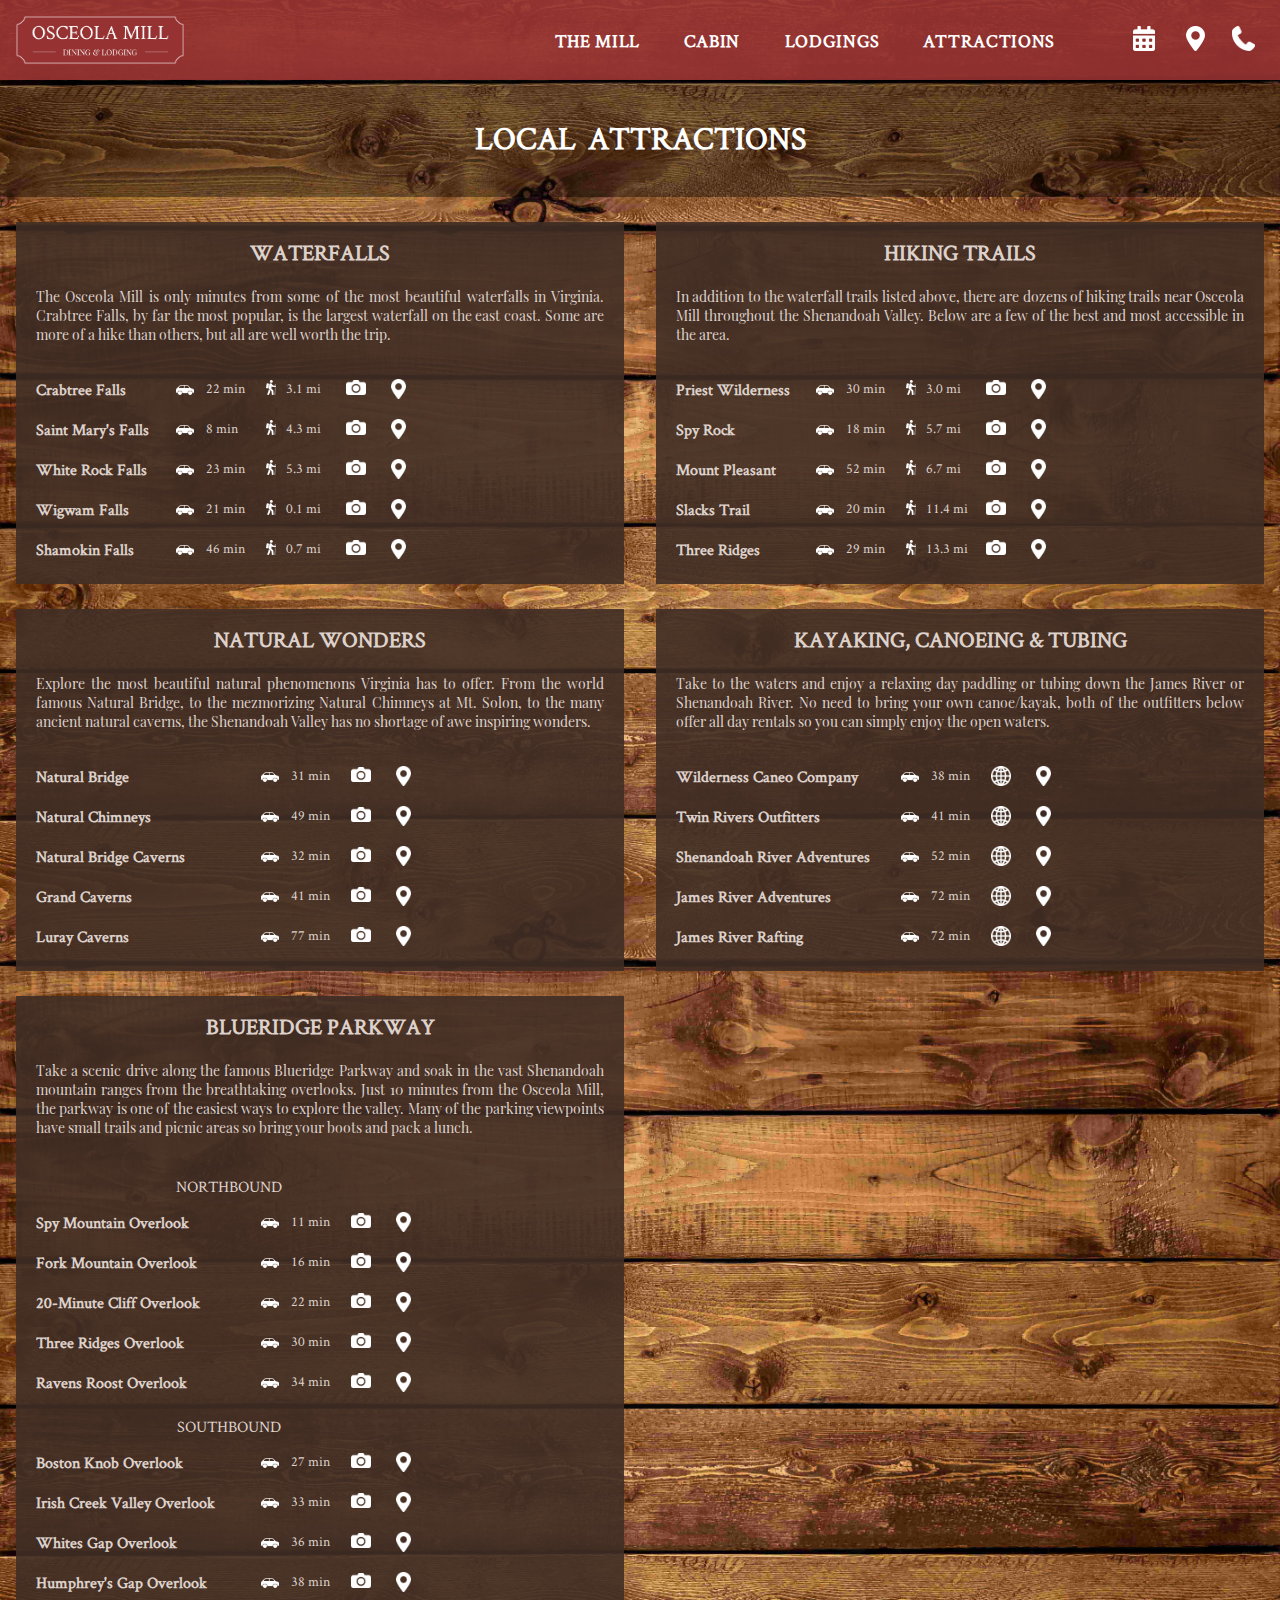
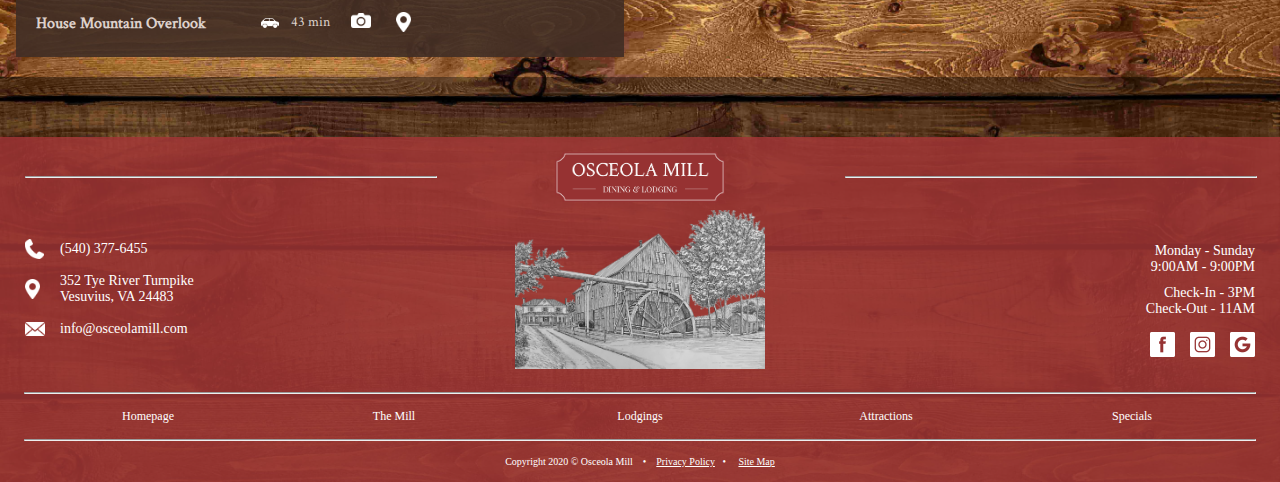
==== commit 5f132698: "Update attractions.html" ====
--- a/attractions.html
+++ b/attractions.html
@@ -23,6 +23,16 @@
     src="https://www.facebook.com/tr?id=400673804500665&ev=PageView&noscript=1"
     /></noscript>
     <!-- End Facebook Pixel Code -->
+    <!-- Global site tag (gtag.js) - Google Analytics -->
+    <script async src="https://www.googletagmanager.com/gtag/js?id=UA-186914110-1">
+    </script>
+    <script>
+      window.dataLayer = window.dataLayer || [];
+      function gtag(){dataLayer.push(arguments);}
+      gtag('js', new Date());
+
+      gtag('config', 'UA-186914110-1');
+    </script>
 </head>
 
 <body>
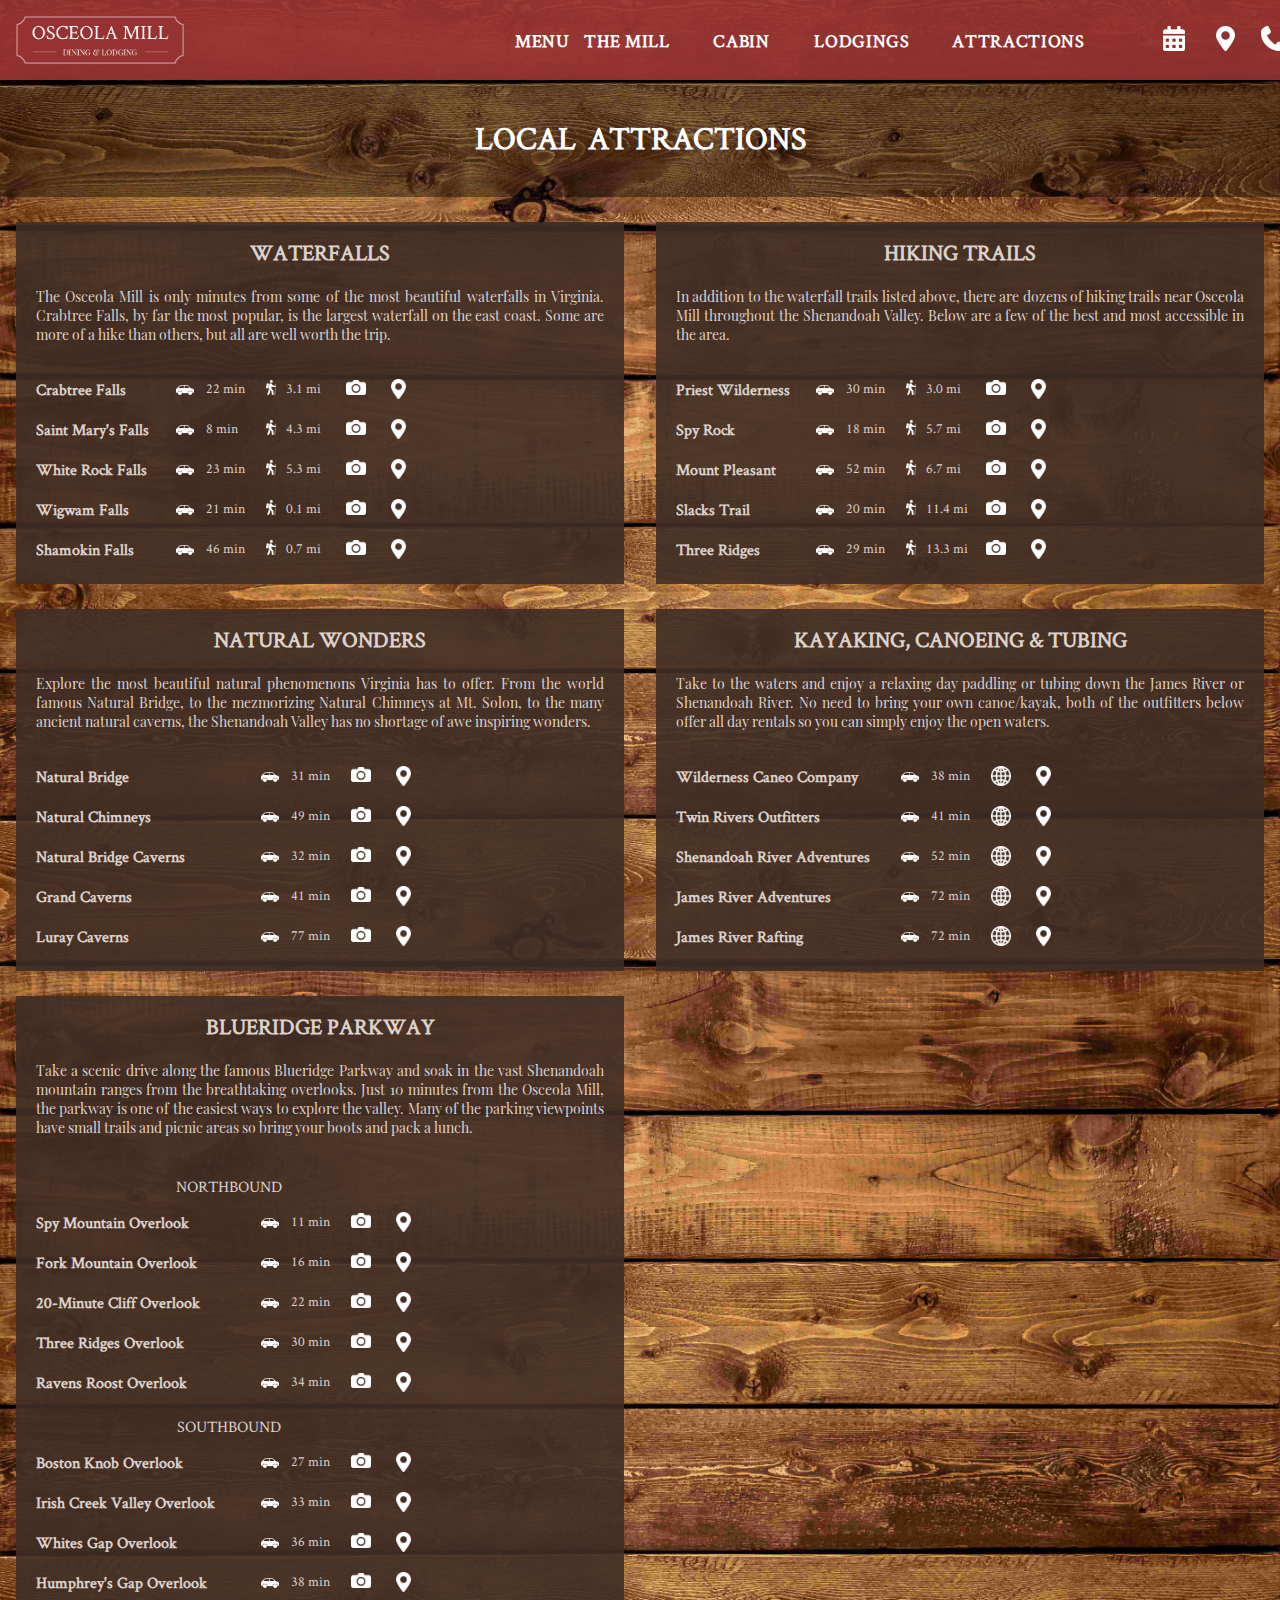
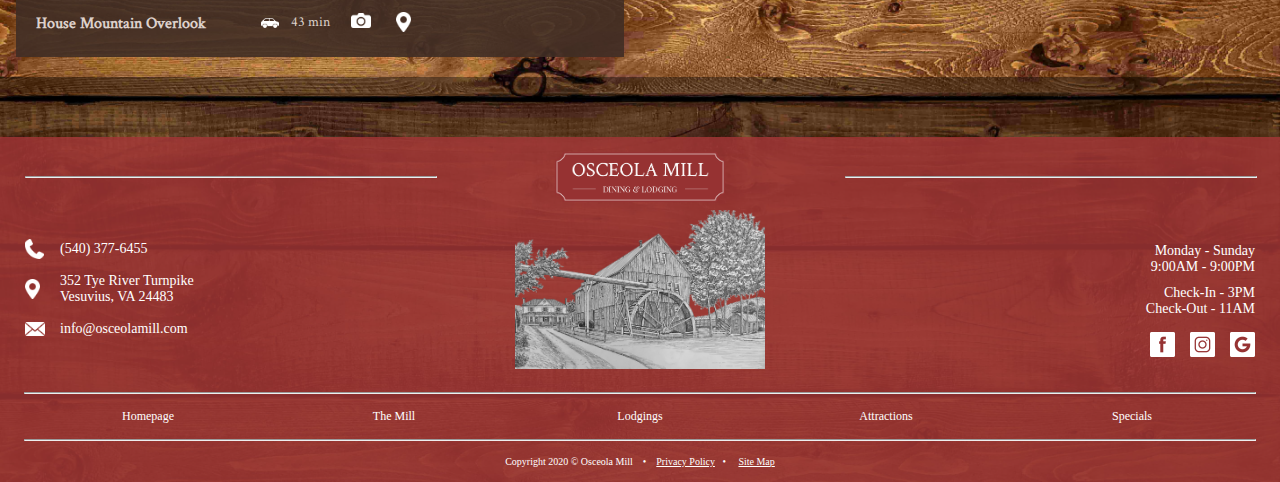
==== commit b45f4cea: "added food menu" ====
--- a/attractions.html
+++ b/attractions.html
@@ -48,6 +48,7 @@
         
         <!-- NAV ------------------------------------------------------->
         <a class="nav nav-mill" href="/the-mill.html">THE MILL</a>
+        <a class="nav nav-menu" href="/menu.html">MENU</a>
         <a class="nav nav-cabin" href="/lodgings.html">CABIN</a>
         <a class="nav nav-lodgings" href="/lodgings.html">LODGINGS</a>
         <a class="nav nav-attractions" href="/attractions.html">ATTRACTIONS</a>
@@ -74,6 +75,7 @@
         <a href="javascript:void(0)" class="closebtn" onclick="closeNav()">&times;</a>
         <a href="/index.html">Home</a>
         <a href="/the-mill.html">The Mill</a>
+        <a href="/menu.html">Food Menu</a>
         <a href="/lodgings.html">Cabin</a>
         <a href="/lodgings.html">Lodgings</a>
         <a href="/attractions.html">Attractions</a>
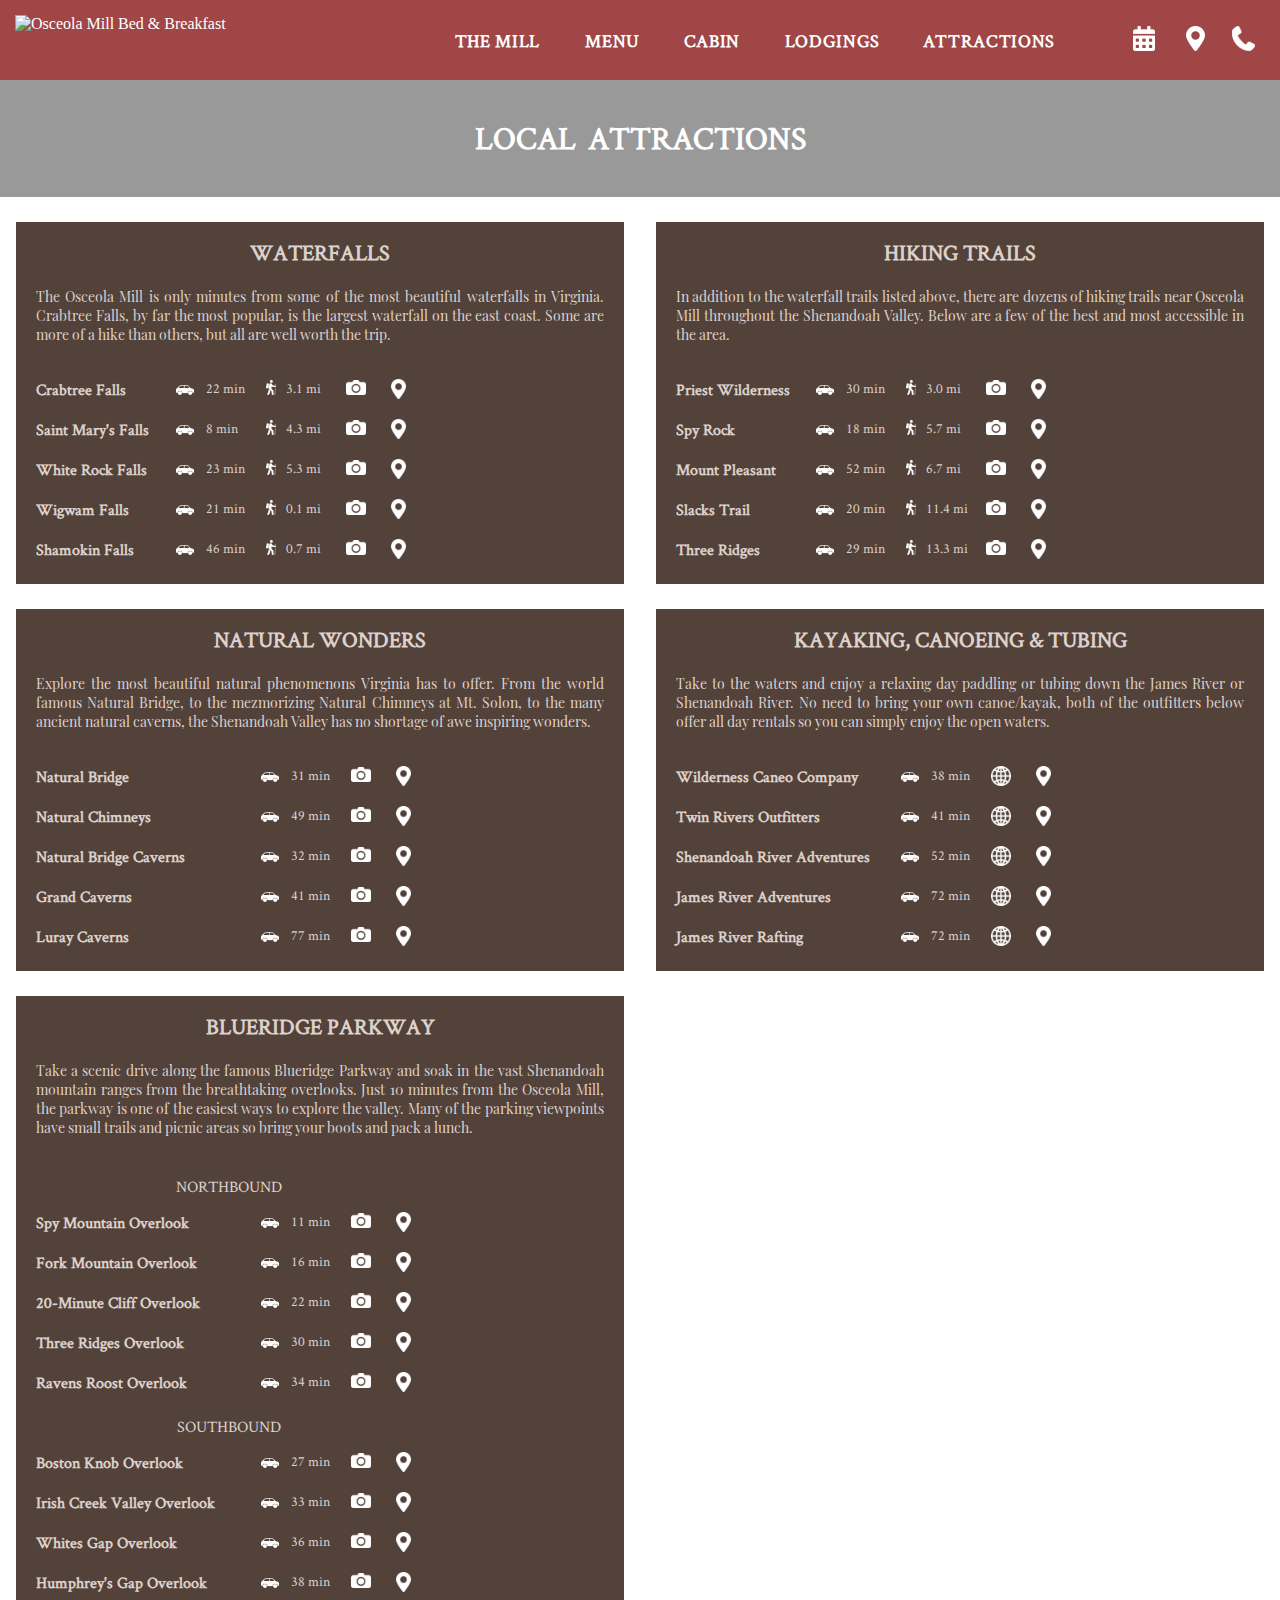
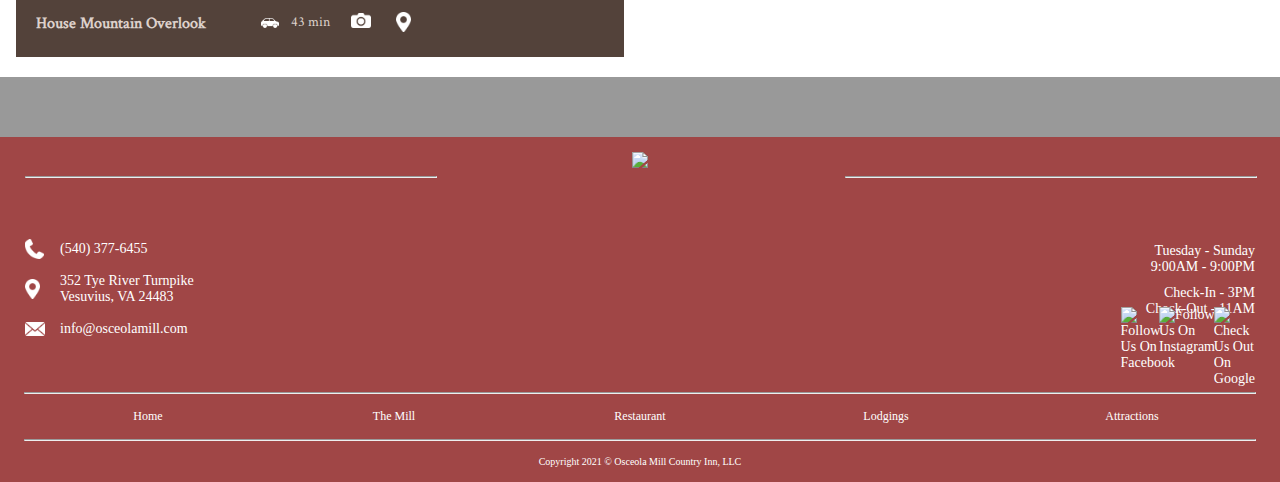
==== commit c97c4f62: "UPDATED" ====
--- a/attractions.html
+++ b/attractions.html
@@ -4,7 +4,8 @@
 <head>
     <meta charset="UTF-8">
     <meta name="viewport" content="width=device-width, initial-scale=1.0">
-    <title>Osceola Mill Bed & Breakfast - Shenandoah Valley, Virginia</title>
+    <title>Osceola Mill Dining & Lodging - Shenandoah Valley, Virginia</title>
+    <meta name="description" content="A historic 1800s water-powered mill converted into a quaint restaurant and inn. Private cabin rental available. Events and weddings upon request." />
     <link rel='stylesheet' href="/style.css">
     <!-- Facebook Pixel Code -->
     <script>
@@ -43,13 +44,13 @@
 
         <!-- LOGO ------------------------------------------------------>
         <a class="home" href="/index.html">
-            <img class="logo" src="img/logo.png" alt="Osceola Mill Bed & Breakfast" href="#">
+            <img class="logo" src="img/osceola-mill-logo.png" alt="Osceola Mill Bed & Breakfast" href="#">
         </a>
         
         <!-- NAV ------------------------------------------------------->
         <a class="nav nav-mill" href="/the-mill.html">THE MILL</a>
+        <a class="nav nav-cabin" href="/lodgings.html">CABIN</a>
         <a class="nav nav-menu" href="/menu.html">MENU</a>
-        <a class="nav nav-cabin" href="/lodgings.html">CABIN</a>
         <a class="nav nav-lodgings" href="/lodgings.html">LODGINGS</a>
         <a class="nav nav-attractions" href="/attractions.html">ATTRACTIONS</a>
 
@@ -75,9 +76,9 @@
         <a href="javascript:void(0)" class="closebtn" onclick="closeNav()">&times;</a>
         <a href="/index.html">Home</a>
         <a href="/the-mill.html">The Mill</a>
-        <a href="/menu.html">Food Menu</a>
-        <a href="/lodgings.html">Cabin</a>
-        <a href="/lodgings.html">Lodgings</a>
+        <a href="/menu.html">Restaurant</a>
+        <a href="/lodgings.html">Cabin Rentals</a>
+        <a href="/lodgings.html">Inn Lodgings</a>
         <a href="/attractions.html">Attractions</a>
     </div>
 
@@ -928,7 +929,7 @@
 
         <!-- LOGO ------------------------------------------------------>
         <hr class="footer-left">
-        <img class="footer-logo" src="/img/logo.png">
+        <img class="footer-logo" src="/img/osceola-mill-logo.png">
         <hr class="footer-right">
 
         <!-- INFO ------------------------------------------------------>
@@ -951,12 +952,12 @@
             </div>
 
             <!-- SKETCH ------------------------------------------------>
-            <img src="/img/osceola-sketch-bw.png" alt="" class="sketch">
+            <img src="/img/osceola-mill-sketch.png" alt="" class="sketch">
 
             <!-- OPERATION --------------------------------------------->
             <div class="other-info">
                 <div class="operation">
-                    <div class="days">Monday - Sunday</div>
+                    <div class="days">Tuesday - Sunday</div>
                     <div class="hours">9:00AM - 9:00PM</div>
                     <div class="check-in">Check-In - 3PM</div>
                     <div class="check-out">Check-Out - 11AM</div>
@@ -965,11 +966,11 @@
                 <!-- SOCIAL -------------------------------------------->
                 <div class="social">
                     <a class="facebook" href="https://bit.ly/osceola-facebook" target="_blank">
-                        <img src="/icon/facebook.png" alt="Follow Us On Facebook"></a>
+                        <img src="/icon/social/facebook.png" alt="Follow Us On Facebook"></a>
                     <a class="instagram" href="https://bit.ly/osceola-instagram" target="_blank">
-                        <img src="/icon/instagram.png" alt="Follow Us On Instagram"></a>
+                        <img src="/icon/social/instagram.png" alt="Follow Us On Instagram"></a>
                     <a class="google" href="https://bit.ly/osceola-mill-google" target="_blank">
-                        <img src="/icon/google.png" alt="Check Us Out On Google"></a>
+                        <img src="/icon/social/google.png" alt="Check Us Out On Google"></a>
                 </div>
             </div>
         </div>
@@ -978,11 +979,11 @@
 
         <!-- NAV ------------------------------------------------------->
         <nav class="footer-nav">
-            <a href="/index.html">Homepage</a>
+            <a href="/index.html">Home</a>
             <a href="/the-mill.html">The Mill</a>
+            <a href="/restaurant.html">Restaurant</a>
             <a href="/lodgings.html">Lodgings</a>
             <a href="/attractions.html">Attractions</a>
-            <a href="/specials.html">Specials</a>
         </nav>
 
         <hr class="footer-bottom">
@@ -990,11 +991,7 @@
         <!-- SUB ------------------------------------------------------->
         <div class="sub-footer">
             <div class="sub-text">
-                <span>Copyright 2020 &copy; Osceola Mill</span>
-                <span>&nbsp;&nbsp;&nbsp;&bull;&nbsp;&nbsp;&nbsp;</span>
-                <a href="/privacy-policy.html" target="_blank">Privacy Policy</a>
-                <span>&nbsp;&nbsp;&bull;&nbsp;&nbsp;&nbsp;&nbsp;</span>
-                <a href="/site-map.html" target="_blank">Site Map</a>
+                <span>Copyright 2021 &copy; Osceola Mill Country Inn, LLC</span>
             </div>
         </div>
     </footer>
--- a/style.css
+++ b/style.css
@@ -1,7 +1,7 @@
 body {
     margin: 0;
     padding: 0;
-    background-image: url(/img/background/background-0.jpg);
+    background-image: url(/img/background.jpg);
     background-position: center;
     background-repeat: repeat-y;
     background-size: 100%;
@@ -19,12 +19,12 @@
 
 @font-face {
     font-family: primary;
-    src: url(/font/crimson-text-regular.ttf)
+    src: url(/font/crimson-text.ttf)
 }
 
 @font-face {
     font-family: secondary;
-    src: url(/font/playfair-display-variable.ttf)
+    src: url(/font/playfair-display.ttf)
 }
 
 /* HEADER -----------------------------------------------------------------------------------------*/
@@ -63,6 +63,10 @@
 
 .nav-mill {
     grid-area: mill;
+}
+
+.nav-menu {
+    grid-area: menu;
 }
 
 .nav-cabin {
@@ -377,6 +381,7 @@
     font-size: 22px;
     margin: 15px 0 5px 0;
     white-space: nowrap;
+    letter-spacing: 1px;
 }
 
 .home-details h3 {
@@ -385,6 +390,7 @@
     margin: 0;
     text-align: center;
     white-space: nowrap;
+    letter-spacing: 0.5px;
 }
 
 .home-details button {
@@ -438,6 +444,7 @@
     background-color:  rgba(212, 190, 180);
     color: rgb(64, 45, 37);
 }
+
 
 
 /* ------------------------------------------------------------------------------------------------*/
@@ -1926,6 +1933,7 @@
     justify-items: center;
     width: 100%;
     background-color: rgb(0, 0, 0, 0.7);
+    margin: 0 0 0 0;
 }
 
 .valentine-img {
@@ -1961,7 +1969,7 @@
     font-size: 18px;
 }
 
-.valentine-included {
+.mothers-day {
     grid-area: included;
     align-self: start;
     display: grid;
@@ -1969,17 +1977,23 @@
         'stay-i stay . wine-i wine'
         'dinner-i dinner . choco-i choco'
         'breakf-i breakf . flower-i flower'
-    ;
+        'massage-i massage . aroma-i aroma';
     grid-gap: 15px 25px;
     align-items: center;
     font-size: 17px;
-
-
-}
-
-.valentine-included img {
+}
+
+.mothers-day img {
     width: 35px;
     height: 35px;
+}
+
+.mothers-day-sub {
+    background-color:rgba(85, 60, 49, 0.9);
+    font-family: primary;
+    font-size: 12px;
+    text-align: center;
+    padding: 20px 50px 20px 50px;
 }
 
 .included-head {
@@ -2038,6 +2052,23 @@
     grid-area: flower;
 }
 
+.massage-i {
+    grid-area: massage-i;
+}
+
+.massage {
+    grid-area: massage;
+}
+
+.aroma-i {
+    grid-area: aroma-i;
+}
+
+.aroma {
+    grid-area: aroma;
+}
+
+
 
 
 .valentine-booking {
@@ -2047,7 +2078,6 @@
     grid-template-columns: 1fr 1fr 1fr;
     align-items: center;
     justify-items: center;
-    height: 125px;
     background-color: rgba(64, 45, 37, 0.9);
 }
 
@@ -2304,6 +2334,1059 @@
 
 
 
+.food-hero {
+    display: grid;
+    align-items: center;
+    justify-items: center;
+    width: 100%;
+    margin: 0;
+    padding: 0;
+}
+
+.food-hero img {
+    width: 100%;
+}
+
+.open-hours {
+    display: grid;
+    align-items: center;
+    justify-items: center;
+    width: 100%;
+    height: 80px;
+    background: rgba(0, 0, 0, 0.4);
+}
+
+.open-hours h2 {
+    font-family: primary;
+    text-align: center;
+    letter-spacing: 0.5pt;
+}
+
+
+
+
+
+
+
+
+
+
+
+
+
+
+
+
+
+
+
+
+
+
+
+
+
+
+
+
+
+
+
+
+
+
+
+
+
+
+
+
+
+
+
+
+
+
+
+
+
+
+
+
+
+
+
+
+
+
+
+
+
+
+
+
+
+
+
+
+
+
+
+
+
+
+
+
+
+
+
+
+
+
+
+
+
+
+
+
+
+
+
+
+
+
+
+
+
+
+
+
+
+
+
+
+
+
+
+
+
+
+
+
+
+
+
+
+
+
+
+
+
+
+
+
+
+
+
+
+
+
+
+
+
+
+
+
+
+
+
+
+
+
+
+
+
+
+
+
+
+
+
+
+
+
+
+
+
+
+
+
+
+
+
+
+
+
+
+
+
+
+
+
+
+
+
+
+
+
+
+
+
+
+
+
+
+
+
+
+
+
+
+
+
+
+
+
+
+
+
+
+
+
+
+
+
+
+
+
+
+
+
+
+
+
+
+
+
+
+
+
+
+
+
+
+
+
+
+
+
+
+
+
+
+
+
+
+
+
+
+
+
+
+
+
+
+
+
+
+
+
+
+
+
+
+
+
+
+
+
+
+
+
+
+
+
+
+
+
+
+
+
+
+
+
+
+
+
+
+
+
+
+
+
+
+
+
+
+
+
+
+
+
+
+
+
+
+
+
+
+
+
+
+
+
+
+
+
+
+
+/* BREAKFAST ----------------------------------------------------------------------------------------- */
+
+.breakfast-menu {
+    display: grid;
+    grid-template-areas: 
+        'title'
+        'hours'
+        'entrees'
+        'sides'
+        'juices'
+    ;
+    width: 100%;
+    background-color:rgba(255, 255, 255, 0.9);
+    margin: 0;
+    padding: 15px 0 15px 0;
+    font-family: primary;
+    color: black;
+}
+
+.breakfast-menu h3 {
+    grid-area: title;
+    font-size: 15pt;
+    color:rgba(150, 50, 50);
+    text-align: center;
+}
+
+.brkeakfast-entrees {
+    grid-area: entrees;
+
+}
+
+.breakfast-sides {
+    grid-area: sides;
+    align-items: center;
+    justify-items: center;
+    padding: 0 100px 0 100px;
+}
+
+.menu-section {
+    grid-area: section;
+    font-family: primary;
+    font-size: 16px;
+    font-weight: bold;
+    letter-spacing: 1.5px;
+    text-align: center;
+    color: black;
+    margin: 15px 0 30px 0;
+}
+
+.menu-hours {
+    grid-area: hours;
+    font-size: 12pt;
+    color:rgba(150, 50, 50);
+    text-align: center;
+    margin: 0 0 30px 0;
+}
+
+.menu-item {
+    grid-area: item;
+    font-family: primary;
+    font-size: 16px;
+    font-weight: bold;
+    letter-spacing: 0.5px;
+    text-align: center;
+    color: black;
+}
+
+.menu-description {
+    grid-area: descr;
+    font-family: primary;
+    font-size: 14px;
+    letter-spacing: 0.5px;
+    text-align: center;
+    color: black;
+    margin: 10px 0 30px 0;
+    padding: 0 25px 0 25px;
+}
+
+.breakfast-sides {
+    display: grid;
+    grid-template-areas: 
+        'section'
+        'side-1'
+        'side-2'
+        'side-3'
+        'side-4'
+        'side-5'
+        'side-6'
+        'side-7'
+    ;
+    grid-template-rows: 100px 30px 30px 30px 30px 30px 30px 30px;
+    justify-self: center;
+    font-size: 15px;
+}
+
+.breakfast-sides .menu-section {
+    grid-area: section;
+}
+
+.side {
+    display: grid;
+    grid-template-areas: 
+        'item price'
+    ;
+    grid-template-columns: 250px 10px;
+    justify-self: center;
+
+}
+
+.side-item {
+    grid-area: item;
+}
+
+.side-price {
+    grid-area: price;
+    font-weight: bold;
+}
+
+.side-1 {
+    grid-area: side-1;
+}
+
+.side-2 {
+    grid-area: side-2;
+}
+
+.side-3 {
+    grid-area: side-3;
+}
+
+.side-4 {
+    grid-area: side-4;
+}
+
+.side-5 {
+    grid-area: side-5;
+}
+
+.side-6 {
+    grid-area: side-6;
+}
+
+.side-7 {
+    grid-area: side-7;
+}
+
+.breakfast-juices {
+    display: grid;
+    grid-template-areas: 
+        'section'
+        'juice-1'
+        'juice-2'
+        'juice-3'
+    ;
+    justify-items: center;
+    justify-self: center;
+    margin: 30px 0 0 0;
+}
+
+.juice-1 {
+    grid-area: juice-1;
+}
+
+.juice-2 {
+    grid-area: juice-2;
+}
+
+.juice-3 {
+    grid-area: juice-3;
+}
+
+.breakfast-drinks {
+    display: grid;
+    grid-template-areas: 
+        'section'
+        'drink-1'
+        'drink-2'
+        'drink-3'
+        'drink-4'
+    ;
+    grid-template-rows: 80px 50px 50px 50px 50px;
+    justify-items: center;
+    justify-self: center;
+    font-size: 15px;
+}
+
+.drink {
+    display: grid;
+    grid-template-areas: 
+        'item price'
+    ;
+    grid-template-columns: 300px 10px;
+    justify-self: center;
+}
+
+.drink-1 {
+    grid-area: drink-1;
+}
+
+.drink-2 {
+    grid-area: drink-2;
+}
+
+.drink-3{
+    grid-area: drink-3;
+}
+
+.drink-4 {
+    grid-area: drink-4;
+}
+
+.lunch-menu {
+    display: grid;
+    grid-template-areas: 
+        'title'
+        'hours'
+        'soup'
+        'salads'
+        'specials'
+        'burgers'
+        'sandwiches'
+    ;
+    margin: 50px 0 0 0;
+    background-color:rgba(255, 255, 255, 0.9);
+    margin: 50px 0 0 0;
+    padding: 15px 0 15px 0;
+    font-family: primary;
+    color: black;
+    justify-items: center;
+}
+
+.lunch-menu h3 {
+    grid-area: title;
+    font-size: 15pt;
+    color:rgba(150, 50, 50);
+    text-align: center;
+}
+
+.lunch-soup {
+    display: grid;
+    grid-template-areas: 
+        'section'
+        'soup-1'
+    ;
+    justify-items: center;
+    justify-self: center;
+}
+
+.soup-1 {
+    grid-area: soup-1;
+}
+
+.lunch-salads {
+    display: grid;
+    grid-template-areas: 
+        'section'
+        'salad-1'
+        'salad-2'
+        'salad-3'
+    ;
+    justify-items: center;
+    justify-self: center;
+}
+
+.salad-1 {
+    grid-area: salad-1;
+}
+
+.salad-2 {
+    grid-area: salad-2;
+}
+
+.salad-3 {
+    grid-area: salad-3;
+}
+
+.dinner-menu {
+    display: grid;
+    grid-template-areas: 
+        'title'
+        'hours'
+        'soup'
+        'salads'
+        'entrees'
+        'desserts'
+    ;
+    margin: 50px 0 0 0;
+    background-color:rgba(255, 255, 255, 0.9);
+    margin: 50px 0 0 0;
+    padding: 15px 0 15px 0;
+    font-family: primary;
+    color: black;
+    justify-items: center;
+}
+
+.dinner-menu h3 {
+    grid-area: title;
+    font-size: 15pt;
+    color:rgba(150, 50, 50);
+    text-align: center;
+}
+
+.dinner-soup {
+    display: grid;
+    grid-template-areas: 
+        'section'
+        'soup-1'
+    ;
+    justify-items: center;
+    justify-self: center;
+}
+
+.soup-1 {
+    grid-area: soup-1;
+}
+
+.dinner-apps {
+    margin: 0 0 10px 0;
+    font-size: 15px;
+}
+
+.app {
+    text-align: center;
+    margin: 0 0 20px 0;
+    padding: 0 20px;
+}
+
+.dinner-desserts {
+    margin: 0 0 20px 0;
+    font-size: 15px;
+}
+
+.brunch-menu {
+    display: grid;
+    grid-template-areas: 
+        'title'
+        'hours'
+        'soup'
+        'salads'
+        'specials'
+        'burgers'
+        'sandwiches'
+    ;
+    margin: 50px 0 0 0;
+    background-color:rgba(255, 255, 255, 0.9);
+    margin: 50px 0 0 0;
+    padding: 15px 0 30px 0;
+    font-family: primary;
+    color: black;
+    justify-items: center;
+}
+
+.brunch-menu h3 {
+    color:rgba(150, 50, 50)
+}
+
+.brunch-sides {
+    display: grid;
+    grid-template-areas: 
+        'section'
+        'side-1'
+        'side-2'
+        'side-3'
+        'side-4'
+        'side-5'
+        'side-6'
+        'side-7'
+        'side-8'
+    ;
+    grid-template-rows: 75px 30px 30px 30px 30px 30px 30px 30px 30px;
+    justify-self: center;
+    font-size: 15px;
+}
+
+.brunch-sides .menu-section {
+    grid-area: section;
+}
+
+.brunch-juices {
+    display: grid;
+    grid-template-areas: 
+        'section'
+        'juice-1'
+        'juice-2'
+        'juice-3'
+        'juice-4'
+    ;
+    grid-template-rows: 75px 30px 30px 30px 30px;
+    justify-self: center;
+    font-size: 15px;
+}
+
+.juice {
+    display: grid;
+    grid-template-areas: 
+        'item price'
+    ;
+    grid-template-columns: 250px 10px;
+    justify-self: center;
+
+}
+
+.brunch-drinks {
+    display: grid;
+    grid-template-areas: 
+        'section'
+        'drink-1'
+        'drink-2'
+        'drink-3'
+        'drink-4'
+    ;
+    grid-template-rows: 80px 30px 30px 30px 30px;
+    justify-items: center;
+    justify-self: center;
+    font-size: 15px;
+}
+
+.drink-price {
+    font-weight: bold;
+}
+
+
+
+
+
+
+
+
+
+
+
+
+
+
+
+
+
+
+
+
+
+
+
+
+
+
+
+
+
+
+
+
+
+
+
+
+
+
+
+
+
+
+
+
+
+
+
+
+
+
+
+
+
+
+
+
+
+
+
+
+
+
+
+
+
+
+
+
+
+
+
+
+
+
+
+
+
+
+
+
+
+
+
+
+
+
+
+
+
+
+
+
+
+
+
+
+
+
+
+
+
+
+
+
+
+
+
+
+
+
+
+
+
+
+
+
+
+
+
+
+
+
+
+
+
+
+
+
+
+
+
+
+
+
+
+
+
+
+
+
+
+
+
+
+
+
+
+
+
+
+
+
+
+
+
+
+
+
+
+
+
+
+
+
+
+
+
+
+
+
+
+
+
+
+
+
+
+
+
+
+
+
+
+
+
+
+
+
+
+
+
+
+
+
+
+
+
+
+
+
+
+
+
+
+
+
+
+
+
+
+
+
+
+
+
+
+
+
+
+
+
+
+
+
+
+
+
+
+
+
+
+
+
+
+
+
+
+
+
+
+
+
+
+
+
+
+
+
+
+
+
+
+
+
+
+
+
+
+
+
+
+
+
+
+
+
+
+
+
+
+
+
+
+
+
+
+
+
+
+
+
+
+
+
+
+
+
+
+
+
+
+
+
+
+
+
+
 
 
 
@@ -2370,13 +3453,13 @@
         height: 272px;
     }
 
-    .valentine-included {
+    .mothers-day {
         font-size: 14px;
         grid-template-areas: 
             'stay-i stay wine-i wine'
             'dinner-i dinner choco-i choco'
             'breakf-i breakf flower-i flower'
-        ;
+            'massage-i massage aroma-i aroma';
     }
 }
 
@@ -2418,7 +3501,7 @@
         font-size: 23px;
     }
     
-    .valentine-included img {
+    .mothers-day img {
         width: 30px;
         height: 30px;
     }
@@ -2442,6 +3525,10 @@
     }
     .valentine-details {
         font-size: 14px;
+    }
+
+    .mothers-day {
+        grid-gap: 10px 20px;
     }
 }
 
@@ -3149,6 +4236,10 @@
     .galleryContainer {
         height: 687px;
     }
+
+    .breakfast-entrees {
+        padding: 0 300px 0 300px;
+    }
 }
 
 @media screen and (min-width: 1150px) { 
@@ -3285,8 +4376,8 @@
 
     .header {
         grid-template-areas: 
-            "logo . mill cabin lodgings attractions . calendar map phone .";
-        grid-template-columns: 40% auto 100px 100px 140px 175px 50px 50px 50px 50px 10px;
+            "logo . mill menu cabin lodgings attractions . calendar map phone .";
+        grid-template-columns: auto auto 100px 100px 100px 140px 175px 50px 50px 50px 50px 10px;
     }
 
     .bars {
@@ -3384,6 +4475,14 @@
 @media screen and (min-width: 1350px) {
     .valentine-details {
         font-size: 18px;
+    }
+
+    .included-head {
+        padding: 20px 0 0 0;
+    }
+
+    .valentine-booking {
+        padding: 20px 10px 10px 20px;
     }
 }
 
@@ -3401,8 +4500,15 @@
         grid-template-rows: 1fr 1fr;
     }
 
-    .valentine-included {
-        grid-area: included;
+    .mothers-day {
         align-self: center;
     }
-}
+
+    .included-head {
+        padding: 20px 0 0 0;
+    }
+
+    .valentine-booking {
+        padding: 20px 10px 10px 20px;
+    }
+}
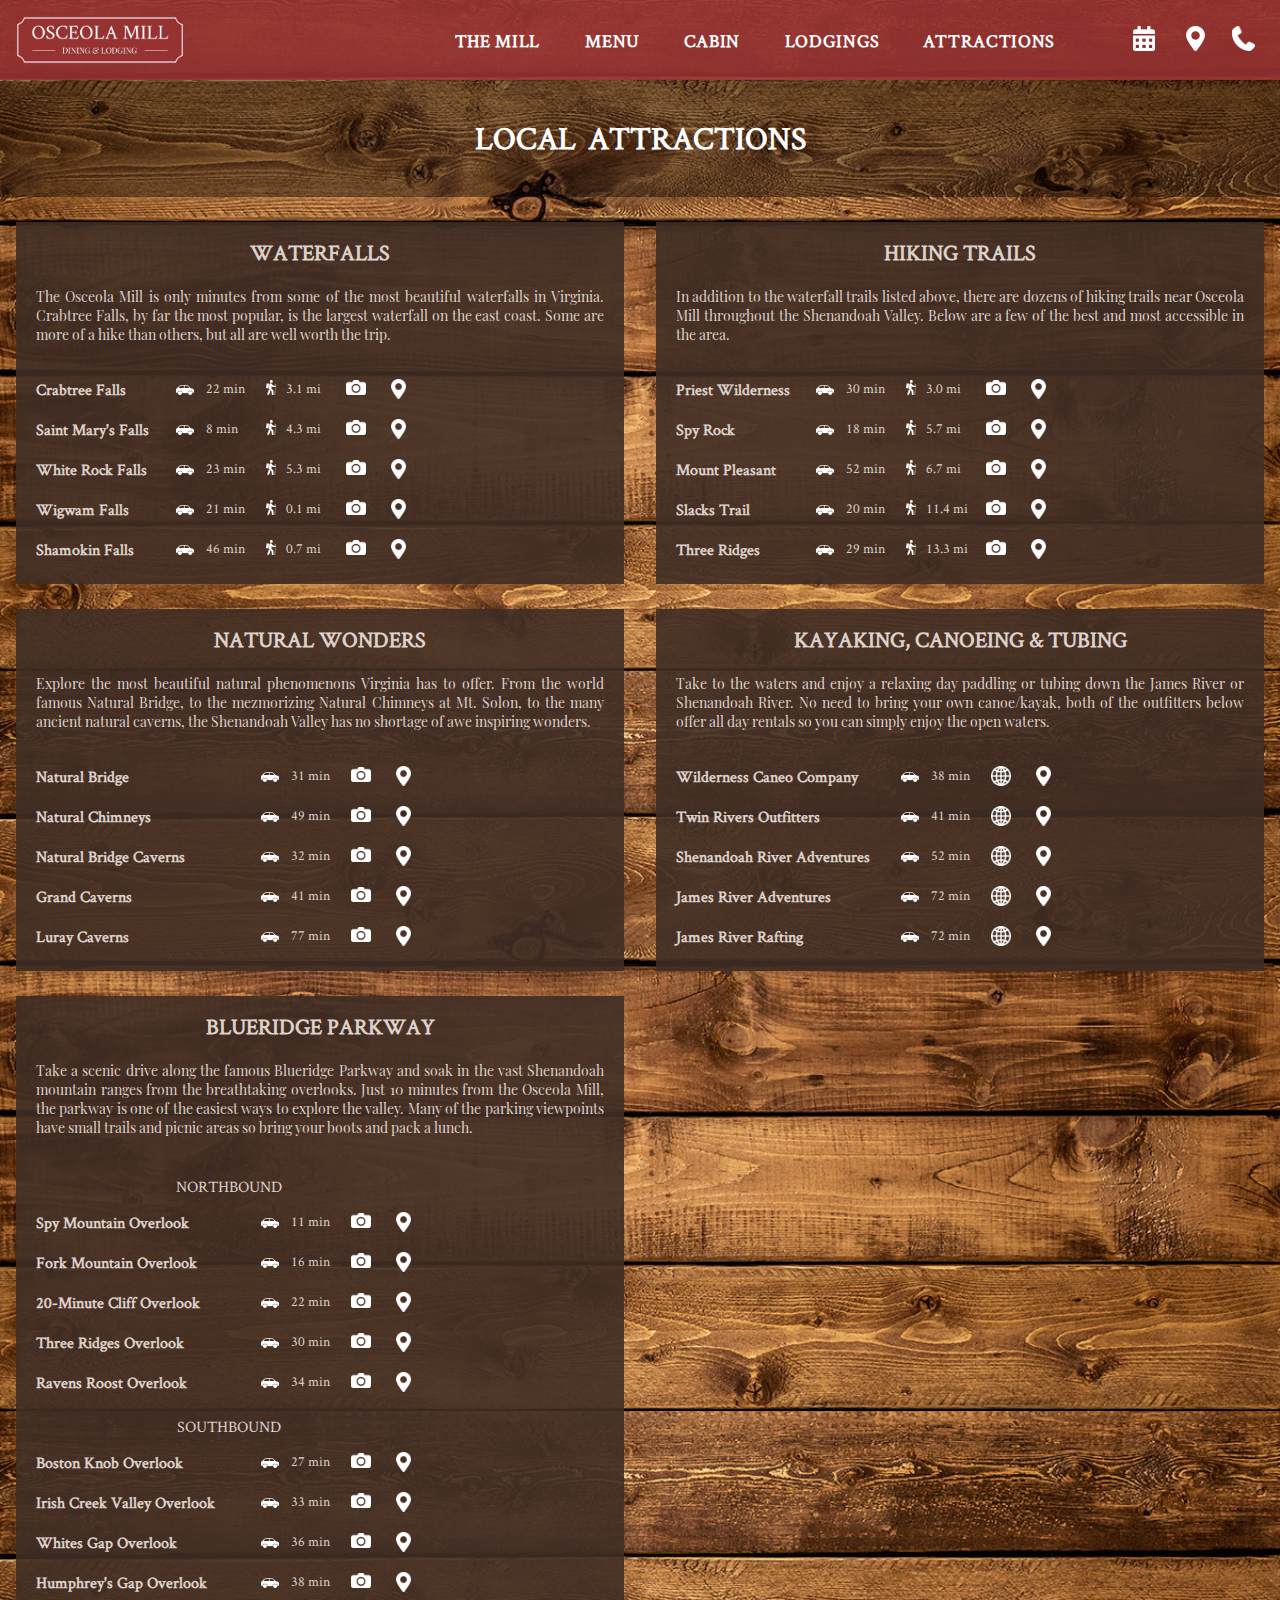
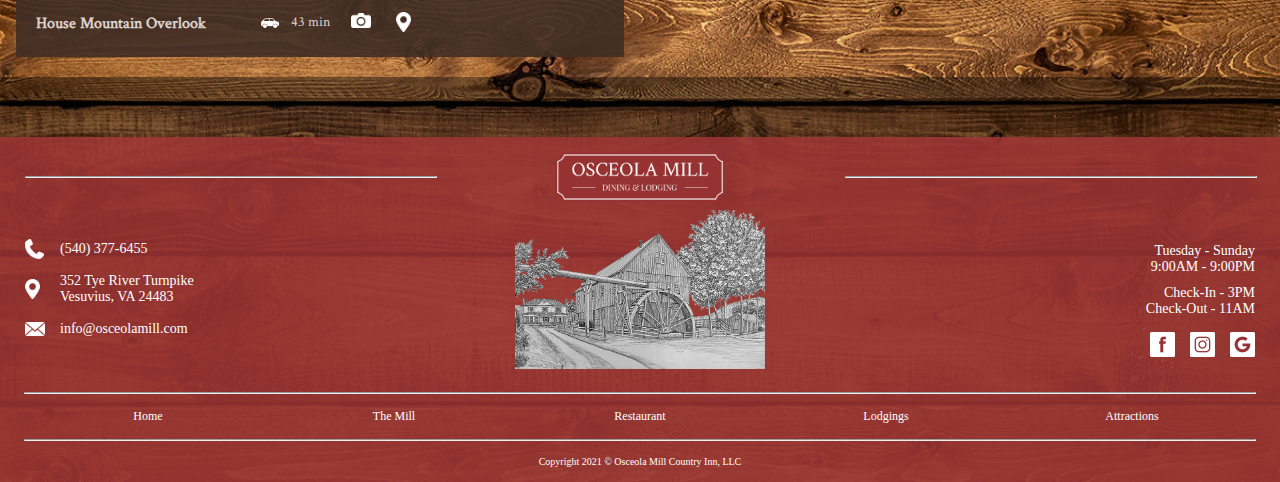
==== commit 53a85e1b: "Update attractions.html" ====
--- a/attractions.html
+++ b/attractions.html
@@ -24,6 +24,23 @@
     src="https://www.facebook.com/tr?id=400673804500665&ev=PageView&noscript=1"
     /></noscript>
     <!-- End Facebook Pixel Code -->
+    <!-- Facebook Pixel Code -->
+    <script>
+      !function(f,b,e,v,n,t,s)
+      {if(f.fbq)return;n=f.fbq=function(){n.callMethod?
+      n.callMethod.apply(n,arguments):n.queue.push(arguments)};
+      if(!f._fbq)f._fbq=n;n.push=n;n.loaded=!0;n.version='2.0';
+      n.queue=[];t=b.createElement(e);t.async=!0;
+      t.src=v;s=b.getElementsByTagName(e)[0];
+      s.parentNode.insertBefore(t,s)}(window, document,'script',
+      'https://connect.facebook.net/en_US/fbevents.js');
+      fbq('init', '1624773611052091');
+      fbq('track', 'PageView');
+    </script>
+    <noscript><img height="1" width="1" style="display:none"
+      src="https://www.facebook.com/tr?id=1624773611052091&ev=PageView&noscript=1"
+    /></noscript>
+    <!-- End Facebook Pixel Code --> 
     <!-- Global site tag (gtag.js) - Google Analytics -->
     <script async src="https://www.googletagmanager.com/gtag/js?id=UA-186914110-1">
     </script>
--- a/style.css
+++ b/style.css
@@ -1991,9 +1991,9 @@
 .mothers-day-sub {
     background-color:rgba(85, 60, 49, 0.9);
     font-family: primary;
-    font-size: 12px;
+    font-size: 14px;
     text-align: center;
-    padding: 20px 50px 20px 50px;
+    padding: 20px;
 }
 
 .included-head {
@@ -3998,6 +3998,10 @@
     display: grid;
 }
 
+.mothers-day {
+    margin: 20px 0 0 0;
+}
+
 @media screen and (min-width: 750px) {
     .galleryContainer {
         height: 468px;
@@ -4170,7 +4174,11 @@
 
 @media screen and (min-width: 1050px) { 
     .galleryContainer {
-        height: 656px;
+        height: 645px;
+    }
+
+    .valentine-container {
+        height: 550px;
     }
 
     .valentine-header {
@@ -4473,6 +4481,10 @@
 }
 
 @media screen and (min-width: 1350px) {
+
+    .valentine-container {
+        height: 650px;
+    }
     .valentine-details {
         font-size: 18px;
     }
@@ -4483,6 +4495,11 @@
 
     .valentine-booking {
         padding: 20px 10px 10px 20px;
+    }
+
+    .mothers-day {
+        padding: 0;
+        margin: 0;
     }
 }
 
